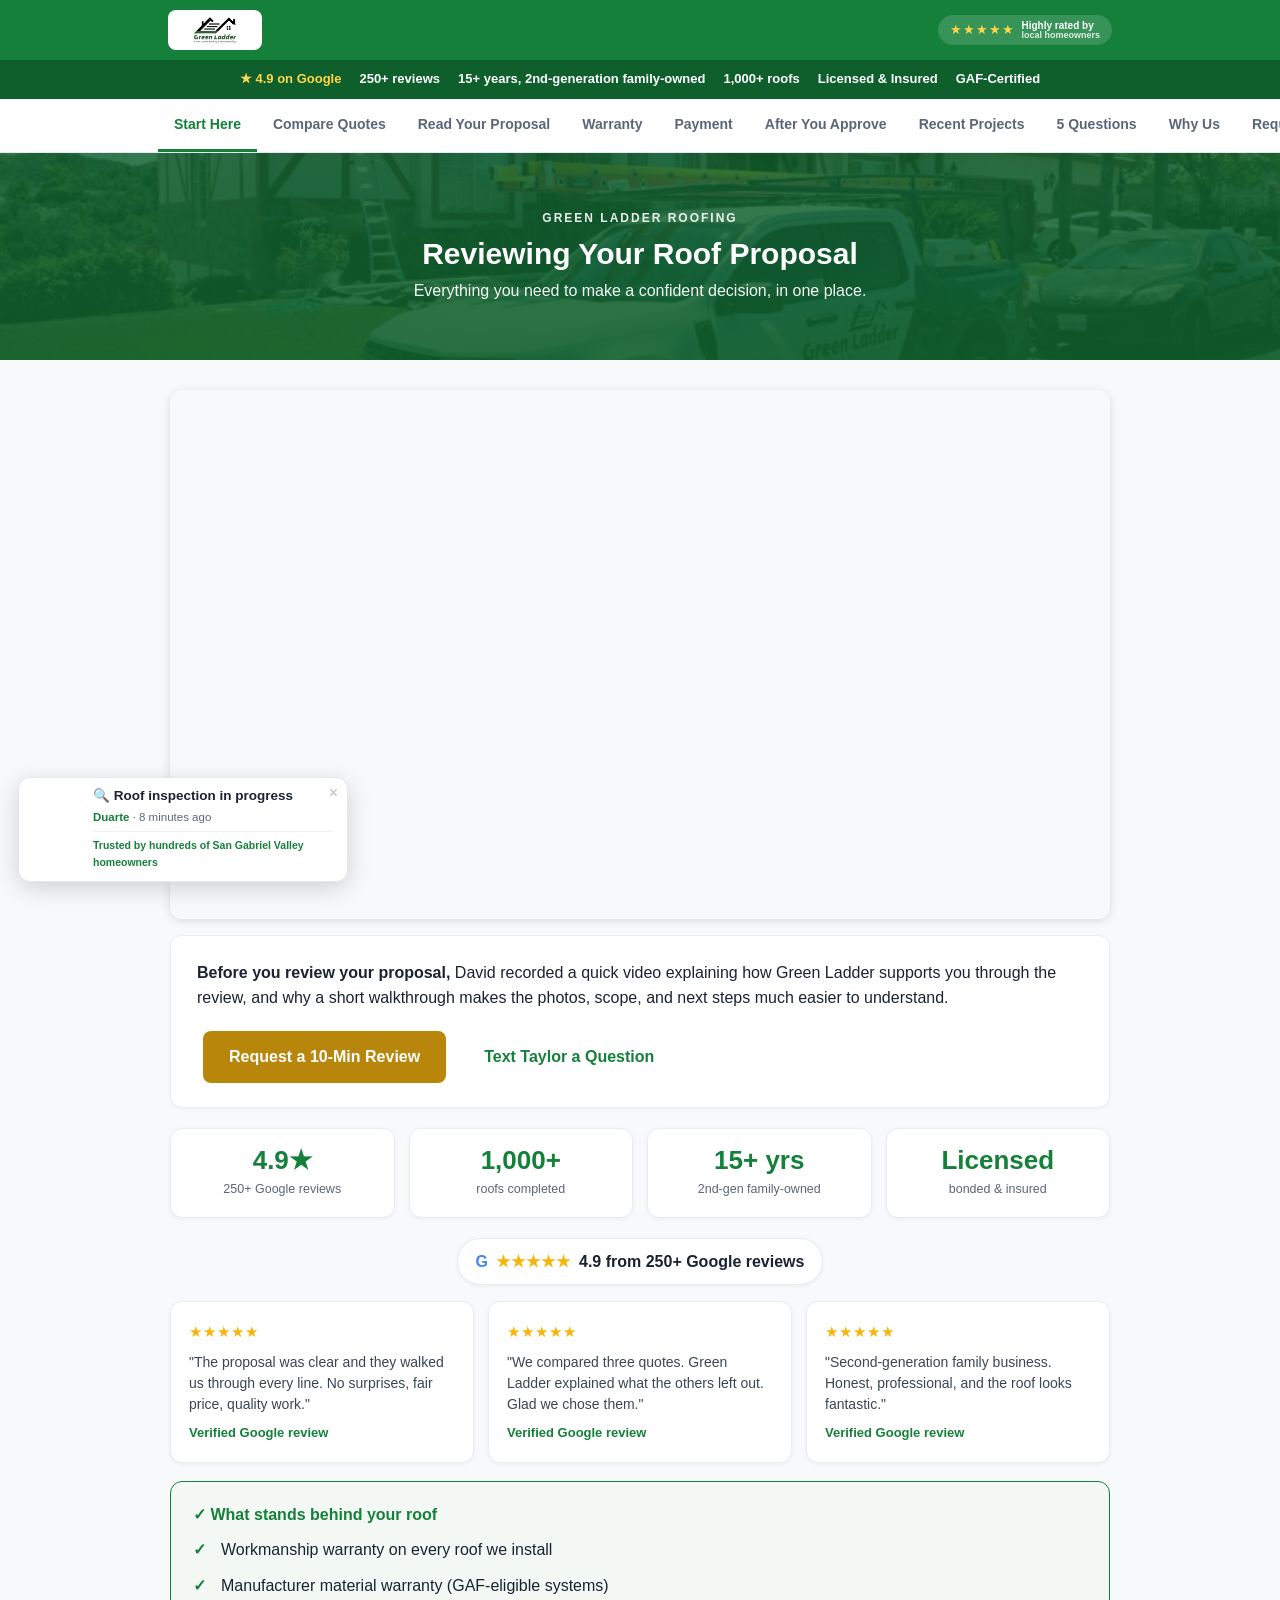
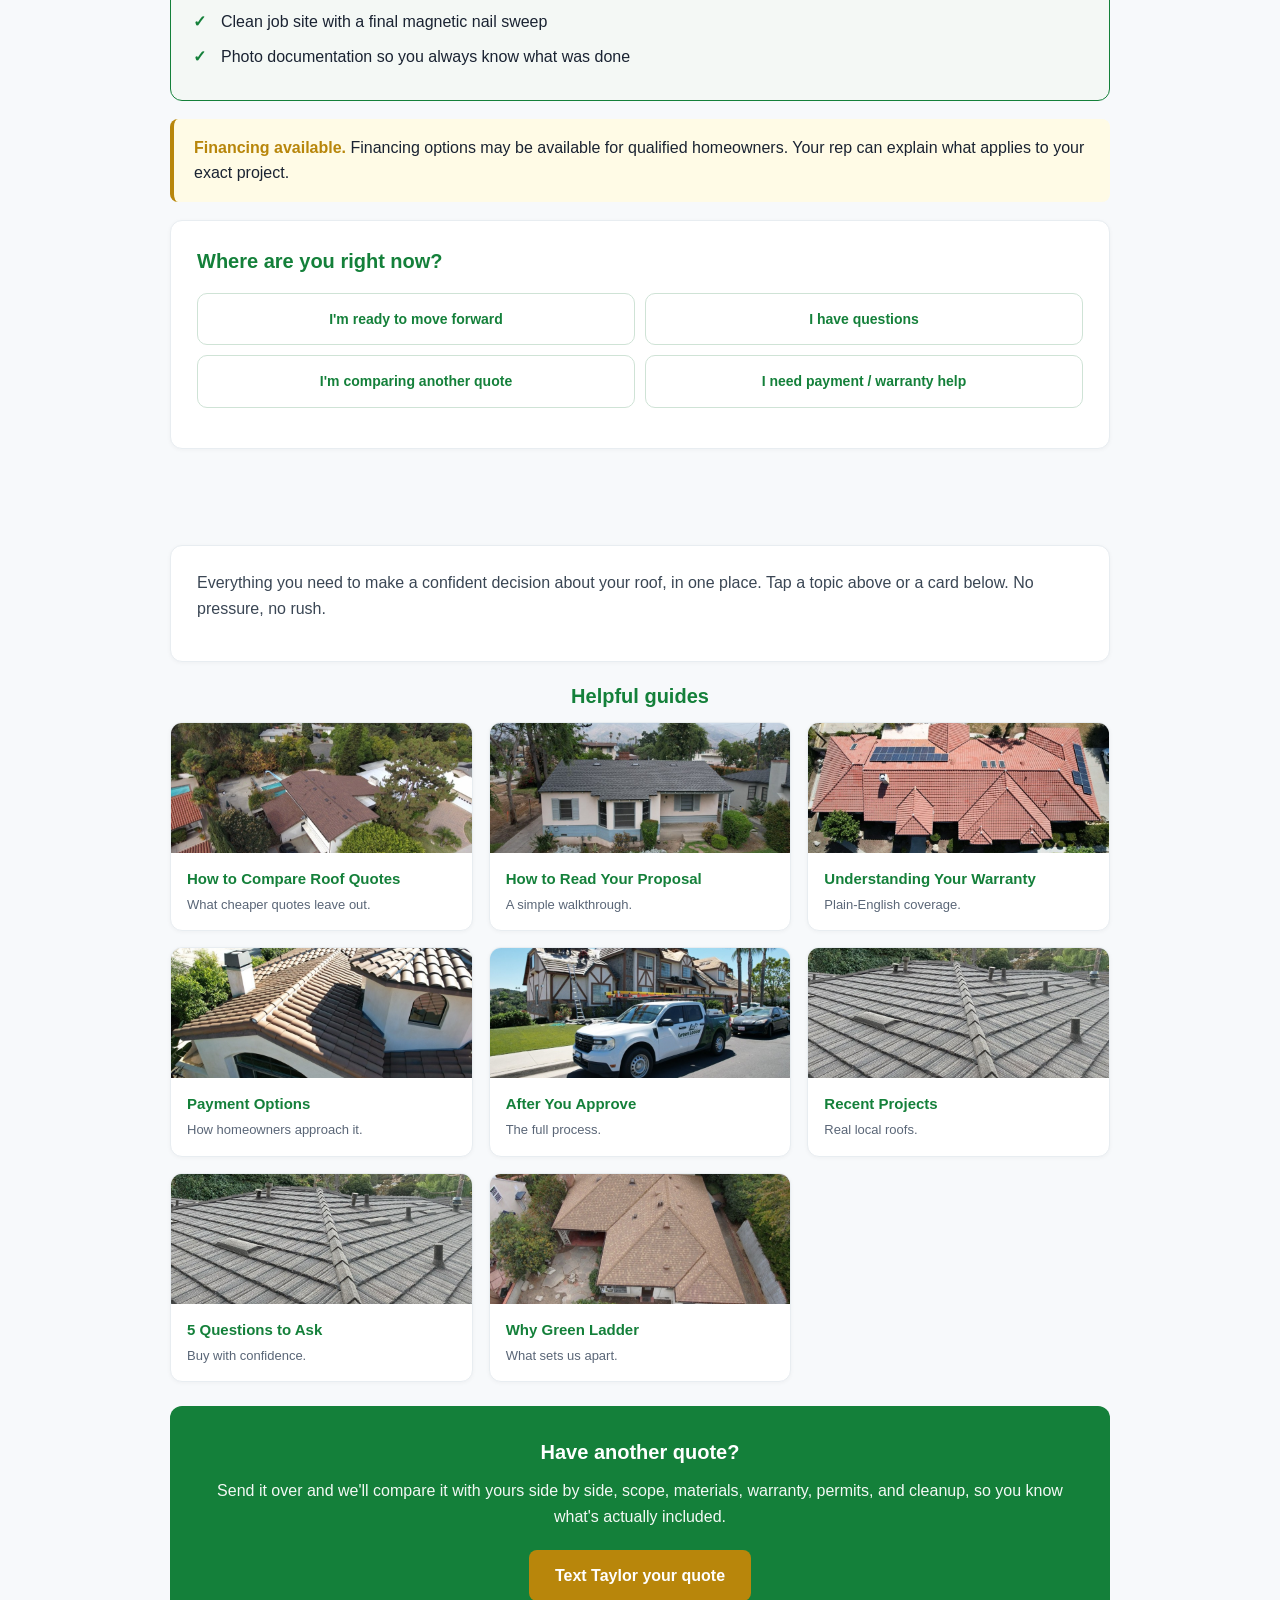
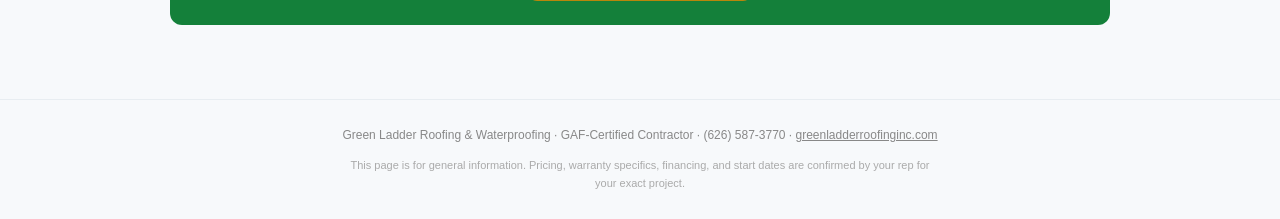
==== index.html @ fe1ad25f "Trust stack: trust bar, numbers, reviews, guarantee, financing" ====
<!DOCTYPE html><html lang="en"><head><meta charset="UTF-8"><meta name="viewport" content="width=device-width,initial-scale=1">
<title>Reviewing Your Roof Proposal | Green Ladder Roofing</title>
<meta name="description" content="Review your Green Ladder roof proposal, compare quotes, understand warranty and payment options, and set up a short proposal walkthrough.">
<meta property="og:title" content="Reviewing Your Roof Proposal | Green Ladder Roofing">
<meta property="og:description" content="Compare your roof proposal, understand your options, and set up a short walkthrough with Green Ladder.">
<meta property="og:type" content="website">
<meta property="og:image" content="https://proposal.greenladderroofinginc.com/assets/img/truck.jpg">
<meta property="og:url" content="https://proposal.greenladderroofinginc.com/">
<meta name="twitter:image" content="https://proposal.greenladderroofinginc.com/assets/img/truck.jpg">
<link rel="canonical" href="https://proposal.greenladderroofinginc.com/">
<meta name="twitter:card" content="summary_large_image">
<link rel="stylesheet" href="assets/style.css">
<style>
.tabbar{background:#fff;border-bottom:1px solid #e2e8ec;position:sticky;top:0;z-index:20;overflow-x:auto;white-space:nowrap;-webkit-overflow-scrolling:touch}
.tabbar-in{max-width:980px;margin:0 auto;padding:0 8px;display:flex}
.tabbtn{background:none;border:none;font:inherit;font-size:14px;font-weight:600;color:#5a6677;padding:14px 16px;cursor:pointer;border-bottom:3px solid transparent;white-space:nowrap}
.tabbtn:hover{color:#14803a}
.tabbtn.active{color:#14803a;border-bottom-color:#14803a;font-weight:800}
.tabsec{display:none}
.tabsec.active{display:block}
.vidwrap{position:relative;padding-bottom:56.25%;height:0;border-radius:12px;overflow:hidden;margin:0 0 16px;box-shadow:0 2px 10px rgba(0,0,0,.12)}
.vidwrap iframe{position:absolute;top:0;left:0;width:100%;height:100%;border:0}
.topnav{background:#14803a}
.topnav-in{max-width:980px;margin:0 auto;padding:10px 18px;display:flex;align-items:center;justify-content:space-between}
.topnav-in img{height:40px;background:#fff;border-radius:8px;padding:3px 8px}
.topbadge{display:flex;align-items:center;gap:6px;background:rgba(255,255,255,.15);border-radius:30px;padding:5px 12px}
.topbadge .s{color:#ffd54a;font-size:13px;letter-spacing:1px}
.topbadge .t{font-size:10px;color:#fff;font-weight:700;line-height:1.1}
.topbadge .t span{display:block;opacity:.85;font-weight:600;font-size:9px}
</style></head><body>
<div class="topnav"><div class="topnav-in">
<img src="assets/img/official-logo-pill.png" alt="Green Ladder Roofing">
<div class="topbadge"><span class="s">&#9733;&#9733;&#9733;&#9733;&#9733;</span><span class="t">Highly rated by<span>local homeowners</span></span></div>
</div></div>
<div class="trustbar"><div class="trustbar-in"><span class="gold">&#9733; 4.9 on Google</span><span>250+ reviews</span><span>15+ years, 2nd-generation family-owned</span><span>1,000+ roofs</span><span>Licensed &amp; Insured</span><span>GAF-Certified</span></div></div>
<div class="tabbar"><div class="tabbar-in" role="tablist" aria-label="Proposal review guides"><button role="tab" aria-selected="true" aria-controls="hub" class="tabbtn active" data-tab="hub" onclick="showTab('hub')">Start Here</button><button role="tab" aria-selected="false" aria-controls="quote-comparison" class="tabbtn" data-tab="quote-comparison" onclick="showTab('quote-comparison')">Compare Quotes</button><button role="tab" aria-selected="false" aria-controls="how-to-read-proposal" class="tabbtn" data-tab="how-to-read-proposal" onclick="showTab('how-to-read-proposal')">Read Your Proposal</button><button role="tab" aria-selected="false" aria-controls="warranty" class="tabbtn" data-tab="warranty" onclick="showTab('warranty')">Warranty</button><button role="tab" aria-selected="false" aria-controls="payment" class="tabbtn" data-tab="payment" onclick="showTab('payment')">Payment</button><button role="tab" aria-selected="false" aria-controls="what-happens-next" class="tabbtn" data-tab="what-happens-next" onclick="showTab('what-happens-next')">After You Approve</button><button role="tab" aria-selected="false" aria-controls="gallery" class="tabbtn" data-tab="gallery" onclick="showTab('gallery')">Recent Projects</button><button role="tab" aria-selected="false" aria-controls="5-questions" class="tabbtn" data-tab="5-questions" onclick="showTab('5-questions')">5 Questions</button><button role="tab" aria-selected="false" aria-controls="why-green-ladder" class="tabbtn" data-tab="why-green-ladder" onclick="showTab('why-green-ladder')">Why Us</button><button role="tab" aria-selected="false" aria-controls="book" class="tabbtn" data-tab="book" onclick="showTab('book')">Request a Walkthrough</button></div></div>
<section class="tabsec active" id="hub" role="tabpanel">
<div class="hero photo" style="background-image:url(assets/img/truck.jpg)"><div class="kicker">Green Ladder Roofing</div><h1>Reviewing Your Roof Proposal</h1><p>Everything you need to make a confident decision, in one place.</p></div>
<div class="wrap"><div class="vidwrap"><iframe src="https://www.youtube.com/embed/cPjGmhjNq-s" title="How to Review Your Green Ladder Roof Proposal" allowfullscreen loading="lazy"></iframe></div>
<div class="card" style="margin-top:0"><b>Before you review your proposal,</b> David recorded a quick video explaining how Green Ladder supports you through the review, and why a short walkthrough makes the photos, scope, and next steps much easier to understand.
<div class="btn-row" style="margin-top:12px"><a class="btn solid" href="sms:+16265873770">Request a 10-Min Review</a><a class="btn" href="sms:+16265873770">Text Taylor a Question</a></div></div>
<div class="numbers">
<div class="n"><b>4.9&#9733;</b><span>250+ Google reviews</span></div>
<div class="n"><b>1,000+</b><span>roofs completed</span></div>
<div class="n"><b>15+ yrs</b><span>2nd-gen family-owned</span></div>
<div class="n"><b>Licensed</b><span>bonded &amp; insured</span></div>
</div>
<div style="text-align:center;margin:14px 0"><a class="gbadge" href="https://www.greenladderroofinginc.com/reviews/" target="_blank"><span class="g">G</span><span class="stars">&#9733;&#9733;&#9733;&#9733;&#9733;</span> 4.9 from 250+ Google reviews</a></div>
<div class="reviews-row">
<div class="rev"><div class="stars">&#9733;&#9733;&#9733;&#9733;&#9733;</div><p>"The proposal was clear and they walked us through every line. No surprises, fair price, quality work."</p><div class="who">Verified Google review</div></div>
<div class="rev"><div class="stars">&#9733;&#9733;&#9733;&#9733;&#9733;</div><p>"We compared three quotes. Green Ladder explained what the others left out. Glad we chose them."</p><div class="who">Verified Google review</div></div>
<div class="rev"><div class="stars">&#9733;&#9733;&#9733;&#9733;&#9733;</div><p>"Second-generation family business. Honest, professional, and the roof looks fantastic."</p><div class="who">Verified Google review</div></div>
</div>
<div class="guarantee"><h3>&#10003; What stands behind your roof</h3><ul><li>Workmanship warranty on every roof we install</li><li>Manufacturer material warranty (GAF-eligible systems)</li><li>Clean job site with a final magnetic nail sweep</li><li>Photo documentation so you always know what was done</li></ul></div>
<div class="fin"><b>Financing available.</b> Financing options may be available for qualified homeowners. Your rep can explain what applies to your exact project.</div>
<div class="card"><h2 style="margin-top:0">Where are you right now?</h2><div class="routing">
<a href="sms:+16265873770?&body=I'm%20ready%20to%20move%20forward%20with%20my%20roof">I'm ready to move forward</a>
<a href="sms:+16265873770?&body=I%20have%20questions%20about%20my%20proposal">I have questions</a>
<a href="#quote-comparison" onclick="showTab('quote-comparison');return false">I'm comparing another quote</a>
<a href="#payment" onclick="showTab('payment');return false">I need payment / warranty help</a>
</div></div></div>
<div class="wrap"><div class="card" style="text-align:center"><div class="intro" style="text-align:left">Everything you need to make a confident decision about your roof, in one place. Tap a topic above or a card below. No pressure, no rush.</div></div>
<h2 style="text-align:center">Helpful guides</h2>
<div class="grid"><a class="tile" href="#quote-comparison" onclick="showTab('quote-comparison');return false"><img src="assets/img/shingle.jpg" alt="How to Compare Roof Quotes" loading="lazy" decoding="async"><div class="body"><b>How to Compare Roof Quotes</b><span>What cheaper quotes leave out.</span></div></a><a class="tile" href="#how-to-read-proposal" onclick="showTab('how-to-read-proposal');return false"><img src="assets/img/front.jpg" alt="How to Read Your Proposal" loading="lazy" decoding="async"><div class="body"><b>How to Read Your Proposal</b><span>A simple walkthrough.</span></div></a><a class="tile" href="#warranty" onclick="showTab('warranty');return false"><img src="assets/img/tile-solar.jpg" alt="Understanding Your Warranty" loading="lazy" decoding="async"><div class="body"><b>Understanding Your Warranty</b><span>Plain-English coverage.</span></div></a><a class="tile" href="#payment" onclick="showTab('payment');return false"><img src="assets/img/spanish.jpg" alt="Payment Options" loading="lazy" decoding="async"><div class="body"><b>Payment Options</b><span>How homeowners approach it.</span></div></a><a class="tile" href="#what-happens-next" onclick="showTab('what-happens-next');return false"><img src="assets/img/truck.jpg" alt="After You Approve" loading="lazy" decoding="async"><div class="body"><b>After You Approve</b><span>The full process.</span></div></a><a class="tile" href="#gallery" onclick="showTab('gallery');return false"><img src="assets/img/gallery/p12.jpg" alt="Recent Projects" loading="lazy" decoding="async"><div class="body"><b>Recent Projects</b><span>Real local roofs.</span></div></a><a class="tile" href="#5-questions" onclick="showTab('5-questions');return false"><img src="assets/img/metal.jpg" alt="5 Questions to Ask" loading="lazy" decoding="async"><div class="body"><b>5 Questions to Ask</b><span>Buy with confidence.</span></div></a><a class="tile" href="#why-green-ladder" onclick="showTab('why-green-ladder');return false"><img src="assets/img/gaf-shingle.jpg" alt="Why Green Ladder" loading="lazy" decoding="async"><div class="body"><b>Why Green Ladder</b><span>What sets us apart.</span></div></a></div>
<div class="cta"><h2>Have another quote?</h2><p>Send it over and we'll compare it with yours side by side, scope, materials, warranty, permits, and cleanup, so you know what's actually included.</p>
<div class="btn-row"><a class="btn solid" href="sms:+16265873770">Text Taylor your quote</a></div></div></div></section><section class="tabsec" id="quote-comparison" role="tabpanel">
<div class="hero photo" style="background-image:url(assets/img/shingle.jpg)"><div class="kicker">The Money Question</div><h1>How to Compare Roof Quotes</h1><p>The bottom number rarely tells the whole story. The details do.</p></div>
<div class="wrap">
<div class="card"><div class="intro">Two roof quotes can look almost identical on the bottom line and be completely different once you look at what's actually included. The goal here isn't to rush you, it's to make sure you're comparing apples to apples before you choose anyone. Run both quotes through this list.</div>
<h2>Check each one on BOTH quotes</h2>
<table class="tbl">
<tr><th>What to compare</th><th>Why it matters</th></tr>
<tr><td><span class="chk"></span><b>Same roof area / squares</b></td><td>One quote may measure less roof than the other.</td></tr>
<tr><td><span class="chk"></span><b>Tear-off vs. layover</b></td><td>Going over an old roof is cheaper now, costlier later.</td></tr>
<tr><td><span class="chk"></span><b>Underlayment type</b></td><td>The waterproof layer under your shingles. Quality varies a lot.</td></tr>
<tr><td><span class="chk"></span><b>Flashing (new vs. reused)</b></td><td>Old reused flashing is a common leak point.</td></tr>
<tr><td><span class="chk"></span><b>Ventilation</b></td><td>Poor ventilation shortens roof life and can void warranties.</td></tr>
<tr><td><span class="chk"></span><b>Decking / plywood assumptions</b></td><td>Is bad wood replacement included, or a surprise add-on later?</td></tr>
<tr><td><span class="chk"></span><b>Permit handling</b></td><td>Is the permit pulled and included, or left to you?</td></tr>
<tr><td><span class="chk"></span><b>Cleanup &amp; magnetic nail sweep</b></td><td>Protects your yard, pets, and tires.</td></tr>
<tr><td><span class="chk"></span><b>Photo documentation</b></td><td>Do you get photos of the work, or just take their word for it?</td></tr>
<tr><td><span class="chk"></span><b>Warranty path</b></td><td>Workmanship AND manufacturer material warranty, in writing.</td></tr>
<tr><td><span class="chk"></span><b>Change-order terms</b></td><td>What happens, and what it costs, if they find more once they start.</td></tr>
<tr><td><span class="chk"></span><b>License &amp; insurance</b></td><td>Licensed, bonded, insured, and verifiable.</td></tr>
</table>
<div class="box"><b>The cheapest quote often wins by leaving things out.</b> If one number is much lower, this list usually shows you why, and it's rarely good news once the roof is off.</div>
<div class="box"><b>What cheaper quotes often leave out:</b> full tear-off (vs. roofing over old layers), new underlayment, new flashing, proper attic ventilation, permits, dump fees, and what happens if they find bad decking once they start. The bottom number rarely tells the whole story. The details do.</div></div>
<img class="photo-strip" src="assets/img/shingle.jpg" alt="Green Ladder roofing project" loading="lazy" decoding="async">
<div class="cta"><h2>Want a second set of eyes?</h2>
<p>If you have another roof quote, send it over. We'll compare roof area, scope, materials, warranty path, permits, and cleanup side by side, so you know what's actually included.</p>
<div class="btn-row"><a class="btn solid" href="sms:+16265873770">Text Taylor your quote</a><a class="btn" href="#book" onclick="showTab('book');return false">Request a Walkthrough</a></div></div>
<div style="text-align:center"><a class="dl" href="pdf/GLR-quote-comparison.pdf" download>Download a copy (PDF)</a></div>
</div></section><section class="tabsec" id="how-to-read-proposal" role="tabpanel">
<div class="hero photo" style="background-image:url(assets/img/front.jpg)"><div class="kicker">Make It Simple</div><h1>How to Read Your Roof Proposal</h1><p>A quick guide so nothing feels confusing.</p></div>
<div class="wrap">
<div class="card"><div class="intro">A roof proposal can feel like a lot at first. Here's the order we'd suggest looking at it, so it's clear instead of overwhelming. The goal is a confident decision, not a rushed one.</div>
<h2>1. Start with the photos</h2>
<p>Your proposal includes photos of your actual roof. Look here first, this is what we found and why we're recommending what we are. You're seeing your roof the way we see it.</p>
<h2>2. Review the scope</h2>
<p>The scope is the list of exactly what we'll do: tear-off, underlayment, flashing, ventilation, cleanup, and more. This is where roof quotes really differ.</p>
<h2>3. Compare your options</h2>
<p>You may have a few options (often Silver, Gold, Platinum). They typically differ by material, warranty length, and system. Higher tiers usually mean a longer-lasting system and stronger warranty path.</p>
<h2>4. Understand what's included</h2>
<p>Permits, disposal, cleanup, and documentation should be spelled out. If something isn't listed, ask, on any roofer's proposal.</p>
<h2>5. Questions worth asking any roofer</h2>
<ul class="q">
<li>Are you licensed, bonded, and insured?</li>
<li>Is the permit included?</li>
<li>What's the workmanship warranty, and the material warranty?</li>
<li>Will I get photos of the finished work?</li>
<li>What happens if you find bad wood once you start?</li>
</ul></div>
<img class="photo-strip" src="assets/img/front.jpg" alt="Green Ladder roofing project" loading="lazy" decoding="async">
<div class="cta"><h2>Ready when you are</h2>
<p>The goal isn't to rush you. It's to make sure you have the right information before choosing a roofer.</p>
<div class="btn-row"><a class="btn solid" href="sms:+16265873770">Text Taylor</a><a class="btn" href="#book" onclick="showTab('book');return false">Request a Walkthrough</a></div></div>
<div style="text-align:center"><a class="dl" href="pdf/GLR-how-to-read-proposal.pdf" download>Download a copy (PDF)</a></div>
</div></section><section class="tabsec" id="warranty" role="tabpanel">
<div class="hero photo" style="background-image:url(assets/img/tile-solar.jpg)"><div class="kicker">Peace of Mind</div><h1>Understanding Your Roof Warranty</h1><p>Workmanship and material coverage, in plain English.</p></div>
<div class="wrap">
<div class="card"><div class="intro">Roof warranties confuse almost everyone, and that's where some contractors get away with weak coverage. Here's what actually matters, in plain English.</div>
<h2>The two warranties on every roof</h2>
<table class="tbl">
<tr><th>Type</th><th>What it covers</th></tr>
<tr><td><b>Workmanship warranty</b></td><td>The installation, the labor, how the roof was put on. This comes from the roofer.</td></tr>
<tr><td><b>Manufacturer material warranty</b></td><td>The shingles/material themselves. This comes from the manufacturer (like GAF).</td></tr>
</table>
<h2>Why the installed system matters</h2>
<p>The strongest manufacturer warranties are only available when the full system is installed correctly by a certified contractor. A cheap install can actually void the material warranty, so the lowest bid can cost you coverage.</p>
<h2>Why ventilation and flashing matter long-term</h2>
<p>Poor ventilation traps heat and moisture and shortens roof life. Reused or sloppy flashing is one of the most common leak points. Both affect whether your roof, and your warranty, actually last.</p>
<div class="box"><b>Your exact warranty depends on the roof system you choose.</b> That's why it's worth walking through carefully rather than guessing, your Green Ladder rep can explain exactly what applies to your proposal.</div>
<h2>Questions to ask any roofer</h2>
<ul class="q">
<li>Is the workmanship warranty in writing, and for how long?</li>
<li>What manufacturer warranty does this system qualify for?</li>
<li>Are you certified to offer that manufacturer warranty?</li>
<li>Does anything I'm choosing affect the coverage?</li>
</ul></div>
<img class="photo-strip" src="assets/img/tile-solar.jpg" alt="Green Ladder roofing project" loading="lazy" decoding="async">
<div class="cta"><h2>Ready when you are</h2>
<p>The goal isn't to rush you. It's to make sure you have the right information before choosing a roofer.</p>
<div class="btn-row"><a class="btn solid" href="sms:+16265873770">Text Taylor</a><a class="btn" href="#book" onclick="showTab('book');return false">Request a Walkthrough</a></div></div>
<div style="text-align:center"><a class="dl" href="pdf/GLR-warranty-basics.pdf" download>Download a copy (PDF)</a></div>
</div></section><section class="tabsec" id="payment" role="tabpanel">
<div class="hero photo" style="background-image:url(assets/img/spanish.jpg)"><div class="kicker">The Investment</div><h1>Roof Payment Options</h1><p>A simple overview. Your rep confirms what applies.</p></div>
<div class="wrap">
<div class="card"><div class="intro">A new roof is a real investment, and there's usually more than one way to handle it. Here's a general overview of how homeowners commonly pay. Your Green Ladder rep can explain what applies to your specific project.</div>
<h2>Common options</h2>
<ul>
<li><b>Cash or check</b> &mdash; the simplest route for many homeowners.</li>
<li><b>Card or bank transfer</b> &mdash; convenient for those who prefer it.</li>
<li><b>Financing</b> &mdash; financing options may be available, subject to approval. This lets some homeowners spread the investment over time.</li>
</ul>
<div class="box"><b>One tip:</b> when comparing roofers, look at the total project value, not just a monthly number. A lower monthly payment can hide a longer term or a weaker roof system.</div>
<h2>About the details</h2>
<p>Specific terms, monthly amounts, and approvals are handled personally by your Green Ladder rep, that way you get accurate answers for your exact situation rather than a guess.</p></div>
<img class="photo-strip" src="assets/img/spanish.jpg" alt="Green Ladder roofing project" loading="lazy" decoding="async">
<div class="cta"><h2>Ready when you are</h2>
<p>The goal isn't to rush you. It's to make sure you have the right information before choosing a roofer.</p>
<div class="btn-row"><a class="btn solid" href="sms:+16265873770">Text Taylor</a><a class="btn" href="#book" onclick="showTab('book');return false">Request a Walkthrough</a></div></div>
<div style="text-align:center"><a class="dl" href="pdf/GLR-payment-options.pdf" download>Download a copy (PDF)</a></div>
</div></section><section class="tabsec" id="what-happens-next" role="tabpanel">
<div class="hero photo" style="background-image:url(assets/img/truck.jpg)"><div class="kicker">After You Approve</div><h1>What Happens After You Approve</h1><p>From final review to the warranty packet.</p></div>
<div class="wrap"><div class="vidwrap"><iframe src="https://www.youtube.com/embed/Fa7MLaRzMZQ" title="What Happens After Your Roof Inspection" allowfullscreen loading="lazy"></iframe></div><div class="card" style="margin-top:0"><b>Your inspection is complete, here's what happens next.</b> After your inspection, our team reviews the photos and field notes so the next step is clear. We can walk through the roof photos, scope, options, and your questions together.</div></div>
<div class="wrap">
<div class="card"><div class="intro">Sometimes the proposal is only half the question. Homeowners also want to know what the project actually looks like once they say yes. Here's exactly how it goes with Green Ladder.</div>
<h2>Step by step</h2>
<table class="tbl">
<tr><td><b>1. Final scope review</b></td><td>We confirm the plan with you before anything is ordered.</td></tr>
<tr><td><b>2. Agreement &amp; signature</b></td><td>Clear paperwork before work begins.</td></tr>
<tr><td><b>3. Material ordering</b></td><td>We order your selected roof system.</td></tr>
<tr><td><b>4. Permits</b></td><td>We handle permitting where required.</td></tr>
<tr><td><b>5. Scheduling</b></td><td>We coordinate scheduling with you and check the weather window.</td></tr>
<tr><td><b>6. Property protection</b></td><td>We protect landscaping, AC units, and surfaces before we start.</td></tr>
<tr><td><b>7. Tear-off &amp; install</b></td><td>Our crew removes the old roof and installs the new system.</td></tr>
<tr><td><b>8. Cleanup &amp; magnetic sweep</b></td><td>We leave the property cleaner than we found it.</td></tr>
<tr><td><b>9. Final photo documentation</b></td><td>You get photos of the completed work.</td></tr>
<tr><td><b>10. Warranty packet &amp; closeout</b></td><td>Your warranty paperwork, all in one place.</td></tr>
</table>
<div class="box">A clean, documented process is the whole point. You always know what's happening on your roof, and you're never guessing.</div></div>
<img class="photo-strip" src="assets/img/truck.jpg" alt="Green Ladder roofing project" loading="lazy" decoding="async">
<div class="cta"><h2>Ready when you are</h2>
<p>The goal isn't to rush you. It's to make sure you have the right information before choosing a roofer.</p>
<div class="btn-row"><a class="btn solid" href="sms:+16265873770">Text Taylor</a><a class="btn" href="#book" onclick="showTab('book');return false">Request a Walkthrough</a></div></div>
<div style="text-align:center"><a class="dl" href="pdf/GLR-what-happens-next.pdf" download>Download a copy (PDF)</a></div>
</div></section><section class="tabsec" id="gallery" role="tabpanel">
<div class="hero photo" style="background-image:url(assets/img/gallery/p04.jpg)"><div class="kicker">Real Local Work</div><h1>Recent Roofing Projects</h1><p>Shingle, tile, metal, and flat-roof systems.</p></div>
<div class="wrap">
<div class="gallery-grid"><figure><img src="assets/img/gallery/p04.jpg" alt="On the Job in La Ca&ntilde;ada" loading="lazy" decoding="async"><figcaption><b>On the Job in La Ca&ntilde;ada</b><span>Concrete tile roof, hillside home</span></figcaption></figure><figure><img src="assets/img/gallery/p12.jpg" alt="Metal Shingle Roof" loading="lazy" decoding="async"><figcaption><b>Metal Shingle Roof</b><span>High fire zone, La Ca&ntilde;ada</span></figcaption></figure><figure><img src="assets/img/gallery/p07.jpg" alt="Clay Tile Roof with Solar" loading="lazy" decoding="async"><figcaption><b>Clay Tile Roof with Solar</b><span>Full tile system, aerial view</span></figcaption></figure><figure><img src="assets/img/gallery/p05.jpg" alt="Spanish Barrel Tile" loading="lazy" decoding="async"><figcaption><b>Spanish Barrel Tile</b><span>Ridge and hip detail</span></figcaption></figure><figure><img src="assets/img/gallery/p02.jpg" alt="Architectural Shingle" loading="lazy" decoding="async"><figcaption><b>Architectural Shingle</b><span>Front elevation, residential</span></figcaption></figure><figure><img src="assets/img/gallery/p08.jpg" alt="Asphalt Shingle Roof" loading="lazy" decoding="async"><figcaption><b>Asphalt Shingle Roof</b><span>Full roof replacement, aerial</span></figcaption></figure><figure><img src="assets/img/gallery/p13.jpg" alt="Clay Tile + Solar" loading="lazy" decoding="async"><figcaption><b>Clay Tile + Solar</b><span>Terracotta tile with solar</span></figcaption></figure><figure><img src="assets/img/gallery/p10.jpg" alt="Architectural Shingle" loading="lazy" decoding="async"><figcaption><b>Architectural Shingle</b><span>Full roof replacement, aerial</span></figcaption></figure><figure><img src="assets/img/gallery/p09.jpg" alt="GAF Shingle Roof" loading="lazy" decoding="async"><figcaption><b>GAF Shingle Roof</b><span>Full roof replacement, aerial</span></figcaption></figure><figure><img src="assets/img/gallery/p06.jpg" alt="TPO Cool Roof" loading="lazy" decoding="async"><figcaption><b>TPO Cool Roof</b><span>Emergency flat-roof, Sun Valley</span></figcaption></figure><figure><img src="assets/img/gallery/p11.jpg" alt="Asphalt Shingle Roof" loading="lazy" decoding="async"><figcaption><b>Asphalt Shingle Roof</b><span>Full residential roof, aerial</span></figcaption></figure></div>
<div class="cta"><h2>Want to see how this compares to your roof?</h2>
<p>We'll document yours the same way, with a free photo inspection and a report you keep.</p>
<div class="btn-row"><a class="btn solid" href="sms:+16265873770">Text Taylor</a><a class="btn" href="#book">Request a Walkthrough</a></div></div>
</div></section><section class="tabsec" id="5-questions" role="tabpanel">
<div class="hero photo" style="background-image:url(assets/img/metal.jpg)"><div class="kicker">Buy With Confidence</div><h1>5 Questions to Ask Any Roofer</h1><p>Bring these to any roofer, including us.</p></div>
<div class="wrap">
<div class="card"><div class="intro">A roof is one of the biggest investments you'll make in your home, and not every company is upfront about the things that matter most. Here are five questions worth asking any roofer before you commit, whether you go with us or not.</div>
<h2>1. Are you licensed, bonded, and insured, and can you prove it?</h2>
<p>Ask for the license number and a certificate of insurance. A real company hands these over without hesitation. If they dodge, that tells you something.</p>
<h2>2. What's in the scope, line by line?</h2>
<p>Underlayment, flashing, ventilation, tear-off, decking, permits, and cleanup should all be spelled out. Vague scopes are where change-orders and surprise costs hide.</p>
<h2>3. What warranty do I actually get, and in writing?</h2>
<p>There are two: the workmanship warranty (from the roofer) and the manufacturer material warranty (from the maker). Get both in writing, and ask if your install qualifies for the manufacturer's best coverage.</p>
<h2>4. Will I get photos of the work?</h2>
<p>Photo documentation means you can see what was done, not just take someone's word for it. It's also proof for insurance or a future sale. Ask if it's included.</p>
<h2>5. What happens if you find more once you start?</h2>
<p>Bad decking or hidden damage is common once the old roof comes off. Ask exactly how that's handled and what it costs, before it becomes a surprise.</p>
<div class="box"><b>Why we put this together:</b> a confident, well-informed homeowner makes a better decision, and usually a calmer one. We'd rather you choose us because you understand the work, not because someone rushed you.</div></div>
<img class="photo-strip" src="assets/img/metal.jpg" alt="Green Ladder roofing project" loading="lazy" decoding="async">
<div class="cta"><h2>Ready when you are</h2>
<p>The goal isn't to rush you. It's to make sure you have the right information before choosing a roofer.</p>
<div class="btn-row"><a class="btn solid" href="sms:+16265873770">Text Taylor</a><a class="btn" href="#book" onclick="showTab('book');return false">Request a Walkthrough</a></div></div>
<div style="text-align:center"><a class="dl" href="pdf/GLR-5-questions.pdf" download>Download a copy (PDF)</a></div>
</div></section><section class="tabsec" id="why-green-ladder" role="tabpanel">
<div class="hero photo" style="background-image:url(assets/img/gaf-shingle.jpg)"><div class="kicker">Why Us</div><h1>Why Homeowners Choose Green Ladder</h1><p>What sets us apart on a roof you'll live under for decades.</p></div>
<div class="wrap">
<div class="card"><div class="intro">Choosing a roofer is really about one thing: can you trust them with one of the most important parts of your home? Here's what makes Green Ladder different.</div>
<h2>GAF Master Elite Contractor</h2>
<p>We're certified GAF Master Elite, a status held by only the top 2% of roofing contractors nationwide. It's not something you can buy. It requires proven experience, proper licensing and insurance, and a track record of quality. It also may allow eligible roof systems to qualify for enhanced manufacturer warranty options.</p>
<h2>Photo-documented work</h2>
<p>We photo-document our work so you can see what was done. No guessing, no taking our word for it. The report is yours to keep.</p>
<h2>Licensed, bonded, and insured</h2>
<p>Fully licensed in California, bonded, and insured. We'll show you the paperwork before you ever sign.</p>
<h2>Local and accountable</h2>
<p>We work throughout Pasadena, Altadena, Arcadia, San Marino, and the surrounding San Gabriel Valley. We're not a fly-by-night crew, we're the company you'll see around town and can hold accountable.</p>
<h2>A clean, clear process</h2>
<p>From the first inspection to the final cleanup and warranty packet, we keep you updated through the process. We explain the scope and known assumptions before work begins.</p></div>
<img class="photo-strip" src="assets/img/gaf-shingle.jpg" alt="Green Ladder roofing project" loading="lazy" decoding="async">
<div class="cta"><h2>Ready when you are</h2>
<p>The goal isn't to rush you. It's to make sure you have the right information before choosing a roofer.</p>
<div class="btn-row"><a class="btn solid" href="sms:+16265873770">Text Taylor</a><a class="btn" href="#book" onclick="showTab('book');return false">Request a Walkthrough</a></div></div>
<div style="text-align:center"><a class="dl" href="pdf/GLR-why-green-ladder.pdf" download>Download a copy (PDF)</a></div>
</div></section><section class="tabsec" id="book" role="tabpanel">
<div class="hero photo" style="background-image:url(assets/img/front.jpg)"><div class="kicker">No Pressure</div><h1>Set Up a Proposal Walkthrough</h1><p>A short, 10-minute walkthrough with the photos open. Text or call and we'll find a time that works for you.</p></div>
<div class="wrap"><div class="card" style="text-align:center"><h2>Pick whatever's easiest</h2><p>We can go through your proposal, answer your questions, and compare your options together. No pressure to decide on the call.</p><div class="btn-row"><a class="btn solid" href="sms:+16265873770">Text Taylor (626) 587-3770</a><a class="btn" href="tel:+16265873770">Call Us</a></div></div>
<div class="card" style="text-align:center"><h3 style="margin-top:0">Prefer to talk it through?</h3><p>A quick call is often the easiest way to get clear answers about your specific roof. We'll work around your schedule, mornings, afternoons, or evenings.</p></div></div></section>
<div class="foot">Green Ladder Roofing &amp; Waterproofing &middot; GAF-Certified Contractor &middot; (626) 587-3770 &middot; <a href="https://greenladderroofinginc.com">greenladderroofinginc.com</a>
<div class="disclaim">This page is for general information. Pricing, warranty specifics, financing, and start dates are confirmed by your rep for your exact project.</div></div>
<script>
function showTab(id){
 document.querySelectorAll('.tabsec').forEach(s=>s.classList.toggle('active',s.id===id));
 document.querySelectorAll('.tabbtn').forEach(b=>{var on=b.dataset.tab===id;b.classList.toggle('active',on);b.setAttribute('aria-selected',on);});
 window.scrollTo(0,0);
 if(history.pushState)history.pushState(null,'','#'+id);
}
window.addEventListener('load',()=>{var h=location.hash.replace('#','');if(h&&document.getElementById(h))showTab(h);});
</script>
<div class="sticky-cta"><a class="stext" href="sms:+16265873770">Text Taylor</a><a class="scall" href="#book" onclick="showTab('book');return false">Request Review</a></div>
<script src="assets/social-proof.js"></script>
</body></html>
---- assets/style.css ----
*{box-sizing:border-box;margin:0;padding:0}
:root{--g:#14803a;--gd:#0f5f2c;--ink:#1a2332;--sub:#5a6677;--bg:#f7f9fb;--gold:#b8860b}
body{font-family:-apple-system,'Segoe UI',Helvetica,Arial,sans-serif;color:var(--ink);background:var(--bg);line-height:1.6}
a{color:var(--g)}
.nav{background:#fff;border-bottom:1px solid #e2e8ec;position:sticky;top:0;z-index:10}
.nav-in{max-width:880px;margin:0 auto;padding:12px 18px;display:flex;align-items:center;justify-content:space-between}
.nav-in img{height:38px}
.nav-badge{display:flex;align-items:center;gap:6px;background:#f4f8f5;border:1px solid #cfe3d6;border-radius:30px;padding:5px 12px}
.nav-badge .s{color:#f5b50a;font-size:13px;letter-spacing:1px}
.nav-badge .t{font-size:10px;color:var(--ink);font-weight:700;line-height:1.1}
.nav-badge .t span{display:block;color:var(--sub);font-weight:600;font-size:9px}
.hero{position:relative;color:#fff;padding:56px 22px;text-align:center;background:var(--g)}
.hero.photo{background-size:cover;background-position:center}
.hero.photo:before{content:"";position:absolute;inset:0;background:linear-gradient(rgba(15,95,44,.82),rgba(15,95,44,.9))}
.hero>*{position:relative;z-index:1}
.hero .kicker{font-size:12px;letter-spacing:2px;text-transform:uppercase;opacity:.9;font-weight:700}
.hero h1{font-size:30px;margin:8px 0 6px;line-height:1.2}
.hero p{font-size:16px;opacity:.95;max-width:600px;margin:0 auto}
.wrap{max-width:760px;margin:0 auto;padding:30px 20px}
.card{background:#fff;border:1px solid #e8edf1;border-radius:12px;padding:24px 26px;margin:18px 0;box-shadow:0 1px 4px rgba(0,0,0,.04)}
h2{color:var(--g);font-size:20px;margin-bottom:10px;margin-top:6px}
h3{color:var(--g);font-size:16px;margin:16px 0 4px}
p{margin:8px 0}
ul{list-style:none;margin:10px 0}
li{margin:10px 0;padding-left:28px;position:relative}
li:before{content:"\2713";position:absolute;left:0;top:0;color:var(--g);font-weight:800}
.photo-strip{width:100%;height:230px;object-fit:cover;border-radius:12px;margin:16px 0;display:block}
.box{border-left:4px solid var(--gold);background:#fffbe6;padding:14px 18px;border-radius:6px;margin:16px 0}
.cta{background:var(--g);color:#fff;border-radius:12px;padding:24px;margin:24px 0;text-align:center}
.cta h2{color:#fff}
.cta p{opacity:.95}
.btn{display:inline-block;background:#fff;color:var(--g);font-weight:700;text-decoration:none;padding:13px 26px;border-radius:8px;margin:8px 6px 0}
.btn.solid{background:var(--gold);color:#fff}
.btn-row{margin-top:12px}
.dl{display:inline-block;font-size:13px;color:var(--sub);text-decoration:none;margin-top:10px}
.dl:before{content:"\2193 ";font-weight:700}
.foot{text-align:center;color:#888;font-size:12px;padding:26px 20px;border-top:1px solid #e8edf1;margin-top:20px}
.foot a{color:#888}
.disclaim{font-size:11px;color:#aaa;max-width:600px;margin:12px auto 0}
/* hub grid */
.grid{display:grid;grid-template-columns:repeat(auto-fill,minmax(230px,1fr));gap:16px;margin-top:8px}
.tile{background:#fff;border:1px solid #e8edf1;border-radius:12px;overflow:hidden;text-decoration:none;color:var(--ink);box-shadow:0 1px 4px rgba(0,0,0,.04);transition:transform .12s,box-shadow .12s}
.tile:hover{transform:translateY(-2px);box-shadow:0 6px 16px rgba(0,0,0,.1)}
.tile img{width:100%;height:130px;object-fit:cover;display:block}
.tile .body{padding:14px 16px}
.tile .body b{color:var(--g);font-size:15px;display:block}
.tile .body span{font-size:13px;color:var(--sub)}
.gallery-grid{display:grid;grid-template-columns:repeat(auto-fill,minmax(220px,1fr));gap:14px}
.gallery-grid figure{background:#fff;border-radius:10px;overflow:hidden;box-shadow:0 1px 4px rgba(0,0,0,.06)}
.gallery-grid img{width:100%;height:170px;object-fit:cover;display:block}
.gallery-grid figcaption{padding:10px 12px}
.gallery-grid b{color:var(--g);font-size:14px;display:block}
.gallery-grid span{font-size:12px;color:var(--sub)}
@media(max-width:600px){.hero h1{font-size:24px}.wrap{padding:20px 14px}.card{padding:18px 16px}}

/* === mobile: convert tables to stacked cards (no horizontal overflow) === */
@media(max-width:560px){
 .tbl,.tbl tbody,.tbl tr,.tbl td,.tbl th{display:block;width:100%}
 .tbl{border:none}
 .tbl thead,.tbl tr:first-child:has(th){display:none}
 .tbl tr{background:#fff !important;border:1px solid #e2e8ec;border-radius:10px;margin:10px 0;padding:12px 14px;box-shadow:0 1px 3px rgba(0,0,0,.04)}
 .tbl td{border:none !important;padding:3px 0 !important}
 .tbl td:first-child{font-size:15px;color:var(--g)}
 .tbl td:first-child b{color:var(--g)}
 .tbl td:last-child{color:#5a6677;font-size:14px}
 .chk{margin-bottom:4px}
 .tabbar-in{padding-bottom:0}
 .tabbtn{font-size:13px;padding:13px 13px}
 .hero{padding:40px 18px}
 .hero h1{font-size:23px}
 .gallery-grid{grid-template-columns:1fr 1fr}
}
/* hide the header row of tables that use first row as <th> */
@media(max-width:560px){
 .tbl tr:first-child th{display:none}
 .tbl tr:has(th){display:none}
}

/* word-wrap safety everywhere */
.tbl td,.card p,.card li,.cap,.tile .body{overflow-wrap:break-word;word-wrap:break-word}

/* === mobile overflow + responsive fixes (Harry audit 2026-06-01) === */
html,body{max-width:100%;overflow-x:hidden}
.card,.cta,.hero,.wrap,.tile,.gallery-grid,.topnav-in>*{min-width:0}
.topnav-in{min-width:0;gap:10px}
.topbadge{flex-shrink:1;min-width:0}
@media(max-width:560px){
 .topnav-in{padding:10px 12px}
 .topnav-in img{height:34px;max-width:62%}
 .topbadge .t span{display:none}
 .topbadge{padding:5px 10px}
 .tabbar{overflow-x:auto;max-width:100vw}
 .tabbar-in{width:max-content;max-width:none}
 .hero h1,.hero p,.card,.intro,.cta{max-width:100%;overflow-wrap:anywhere}
 .btn-row{display:flex;flex-direction:column;gap:10px}
 .btn{width:100%;margin:0;text-align:center}
 .grid{grid-template-columns:1fr}
}

/* === local social-proof widget === */
#gl-proof{position:fixed;left:18px;bottom:18px;z-index:50;display:flex;align-items:center;gap:12px;
 background:#fff;border:1px solid #e2e8ec;border-radius:12px;box-shadow:0 6px 24px rgba(0,0,0,.16);
 padding:10px 14px 10px 10px;max-width:330px;
 transform:translateY(140%);opacity:0;transition:transform .45s cubic-bezier(.2,.8,.2,1),opacity .45s;pointer-events:auto}
#gl-proof.show{transform:translateY(0);opacity:1}
.gl-proof-img{width:52px;height:52px;border-radius:9px;object-fit:cover;flex:none}
.gl-proof-body{min-width:0}
.gl-proof-t{font-size:13.5px;font-weight:700;color:#1a2332;line-height:1.25}
.gl-proof-meta{font-size:11.5px;color:#5a6677;margin-top:3px}
.gl-proof-city{color:#14803a;font-weight:700}
.gl-proof-x{position:absolute;top:5px;right:7px;background:none;border:none;font-size:16px;color:#bbb;cursor:pointer;line-height:1;padding:2px}
.gl-proof-x:hover{color:#777}
@media(max-width:560px){#gl-proof{left:10px;right:10px;bottom:10px;max-width:none}}

/* === base table + intro + checklist styling (were missing) === */
.intro{font-size:16px;color:#3a4654;margin-bottom:14px;line-height:1.65}
.tbl{width:100%;border-collapse:collapse;margin:14px 0;font-size:14.5px}
.tbl th{background:#14803a;color:#fff;text-align:left;padding:11px 14px;font-weight:700;font-size:13.5px}
.tbl th:first-child{border-top-left-radius:8px}
.tbl th:last-child{border-top-right-radius:8px}
.tbl td{padding:11px 14px;border-bottom:1px solid #e8edf1;vertical-align:top;color:#3a4654}
.tbl tr:nth-child(even) td{background:#f7f9fb}
.tbl td:first-child{font-weight:600;color:#1a2332;width:38%}
.tbl td b{color:#14803a}
.chk{display:inline-block;width:16px;height:16px;border:2px solid #14803a;border-radius:4px;margin-right:8px;vertical-align:middle;position:relative;flex:none}
ul.q li{padding-left:28px}
.gl-proof-trust{font-size:10.5px;color:#14803a;font-weight:600;margin-top:5px;border-top:1px solid #eef2f4;padding-top:5px}

/* === overflow hard-guard + sticky CTA (Harry P0 2026-06-01) === */
html,body{max-width:100%;overflow-x:hidden;margin:0}
*{box-sizing:border-box}
.topnav-in,.tabbar-in,.wrap{max-width:980px;width:100%;box-sizing:border-box}
img,iframe,video{max-width:100%}
.sticky-cta{position:fixed;left:0;right:0;bottom:0;z-index:60;display:none;gap:8px;padding:10px 12px;background:rgba(255,255,255,.97);border-top:1px solid #e2e8ec;box-shadow:0 -3px 14px rgba(0,0,0,.1)}
.sticky-cta a{flex:1;text-align:center;text-decoration:none;font-weight:700;font-size:14px;padding:13px 8px;border-radius:9px}
.sticky-cta .scall{background:var(--g);color:#fff}
.sticky-cta .stext{background:var(--gold);color:#fff}
.sticky-cta .ssec{background:#fff;color:var(--g);border:2px solid var(--g)}
@media(max-width:760px){.sticky-cta{display:flex} body{padding-bottom:72px}}
/* readiness routing buttons */
.routing{display:grid;grid-template-columns:1fr 1fr;gap:10px;margin:16px 0}
.routing a{text-decoration:none;background:#fff;border:1.5px solid #cfe3d6;border-radius:10px;padding:14px;text-align:center;font-weight:700;color:#14803a;font-size:14px}
.routing a:hover{background:#f4f8f5}
@media(max-width:560px){.routing{grid-template-columns:1fr}}

/* === TRUST STACK (2026-06-01) === */
.trustbar{background:#0f5f2c;color:#fff;font-size:13px;font-weight:600}
.trustbar-in{max-width:980px;margin:0 auto;padding:9px 14px;display:flex;flex-wrap:wrap;gap:8px 18px;align-items:center;justify-content:center;text-align:center}
.trustbar span{display:inline-flex;align-items:center;gap:5px;white-space:nowrap}
.trustbar .gold{color:#ffd54a}
.numbers{display:grid;grid-template-columns:repeat(4,1fr);gap:14px;margin:20px 0}
.numbers .n{background:#fff;border:1px solid #e8edf1;border-radius:12px;padding:18px 12px;text-align:center;box-shadow:0 1px 4px rgba(0,0,0,.05)}
.numbers .n b{display:block;font-size:26px;color:#14803a;font-weight:800;line-height:1}
.numbers .n span{font-size:12.5px;color:#5a6677;margin-top:6px;display:block}
.reviews-row{display:grid;grid-template-columns:repeat(3,1fr);gap:14px;margin:16px 0}
.rev{background:#fff;border:1px solid #e8edf1;border-radius:12px;padding:18px;box-shadow:0 1px 4px rgba(0,0,0,.05)}
.rev .stars{color:#f5b50a;font-size:15px;letter-spacing:1px}
.rev p{font-size:14px;color:#3a4654;margin:8px 0;line-height:1.5}
.rev .who{font-size:13px;color:#14803a;font-weight:700}
.gbadge{display:inline-flex;align-items:center;gap:8px;background:#fff;border:1px solid #e8edf1;border-radius:30px;padding:10px 18px;text-decoration:none;color:#1a2332;font-weight:700;box-shadow:0 1px 4px rgba(0,0,0,.06)}
.gbadge .g{color:#4285F4;font-weight:800}.gbadge .stars{color:#f5b50a;letter-spacing:1px}
.guarantee{background:#f4f8f5;border:1.5px solid #14803a;border-radius:12px;padding:20px 22px;margin:18px 0}
.guarantee h3{color:#14803a;margin:0 0 8px}
.guarantee ul{margin:0}
.fin{background:#fffbe6;border-left:4px solid #b8860b;border-radius:8px;padding:16px 20px;margin:18px 0}
.fin b{color:#b8860b}
@media(max-width:600px){.numbers{grid-template-columns:1fr 1fr}.reviews-row{grid-template-columns:1fr}.trustbar-in{font-size:12px;gap:6px 12px}}
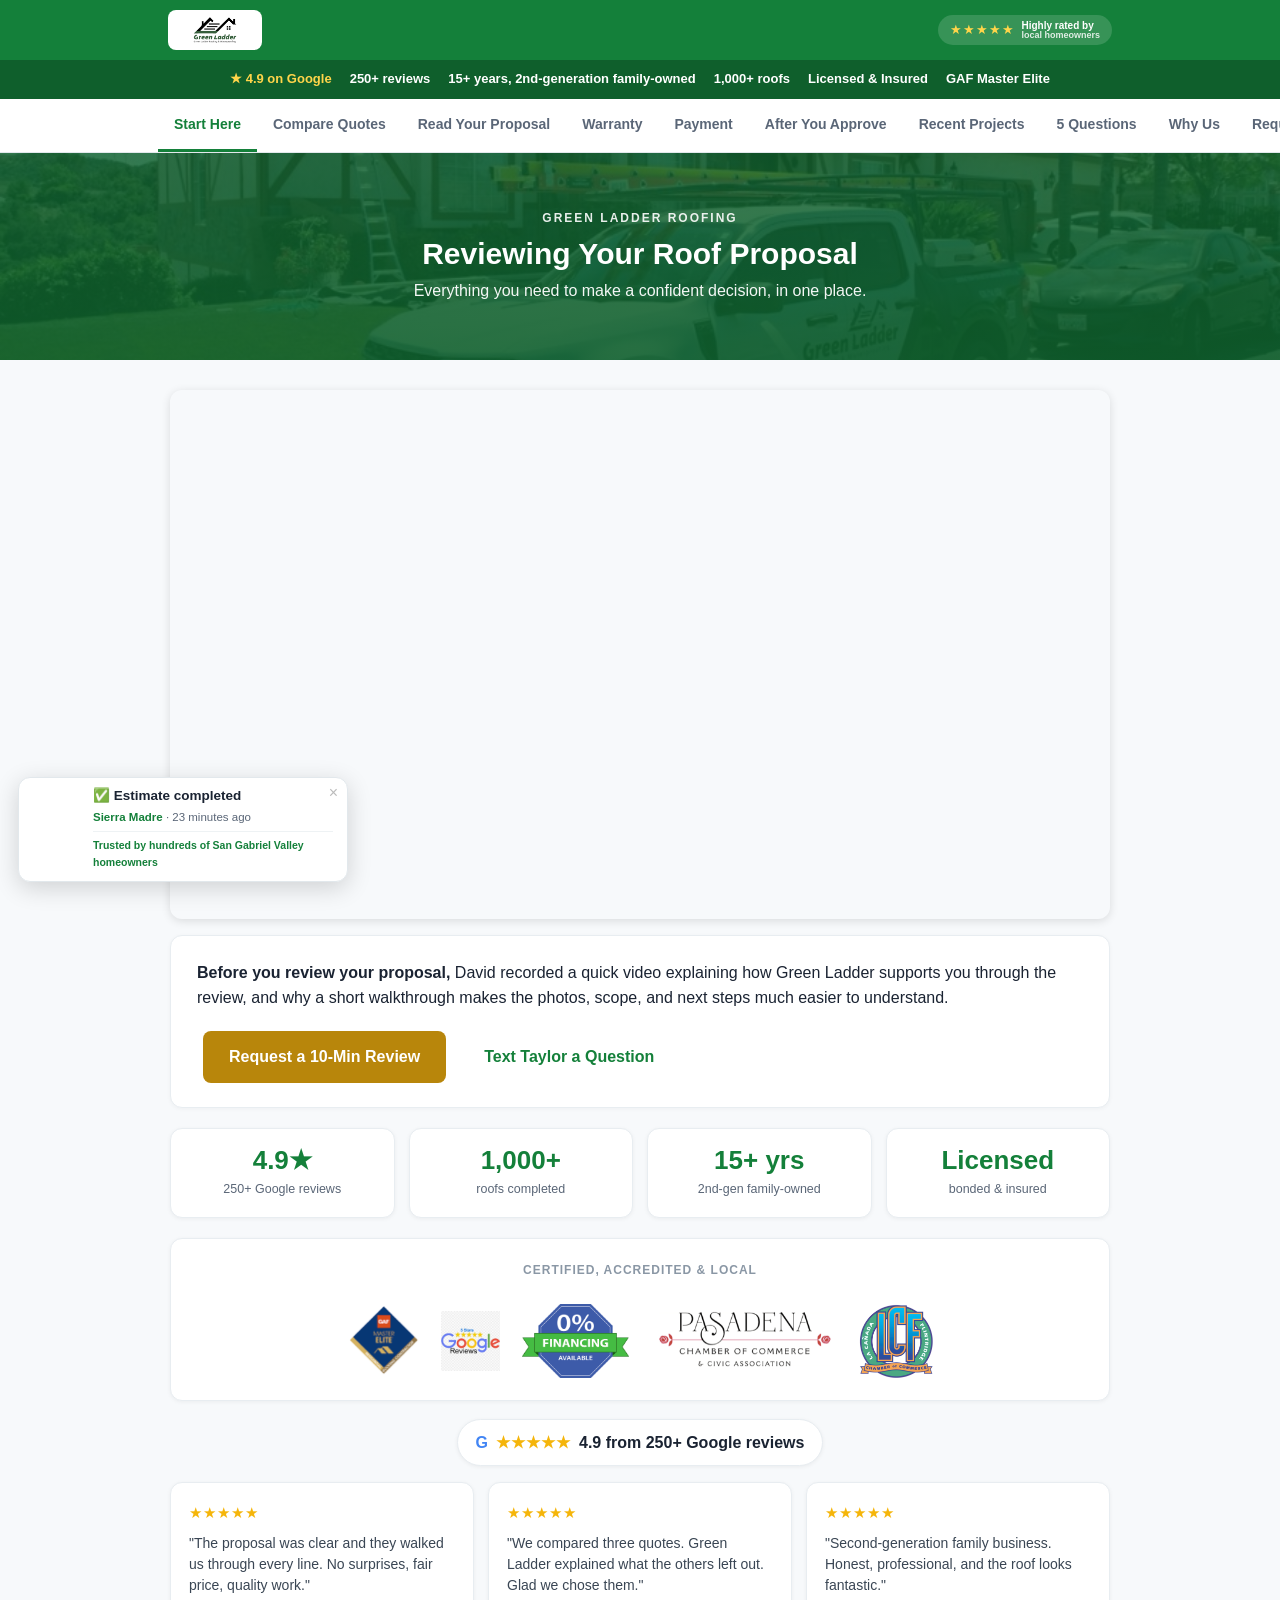
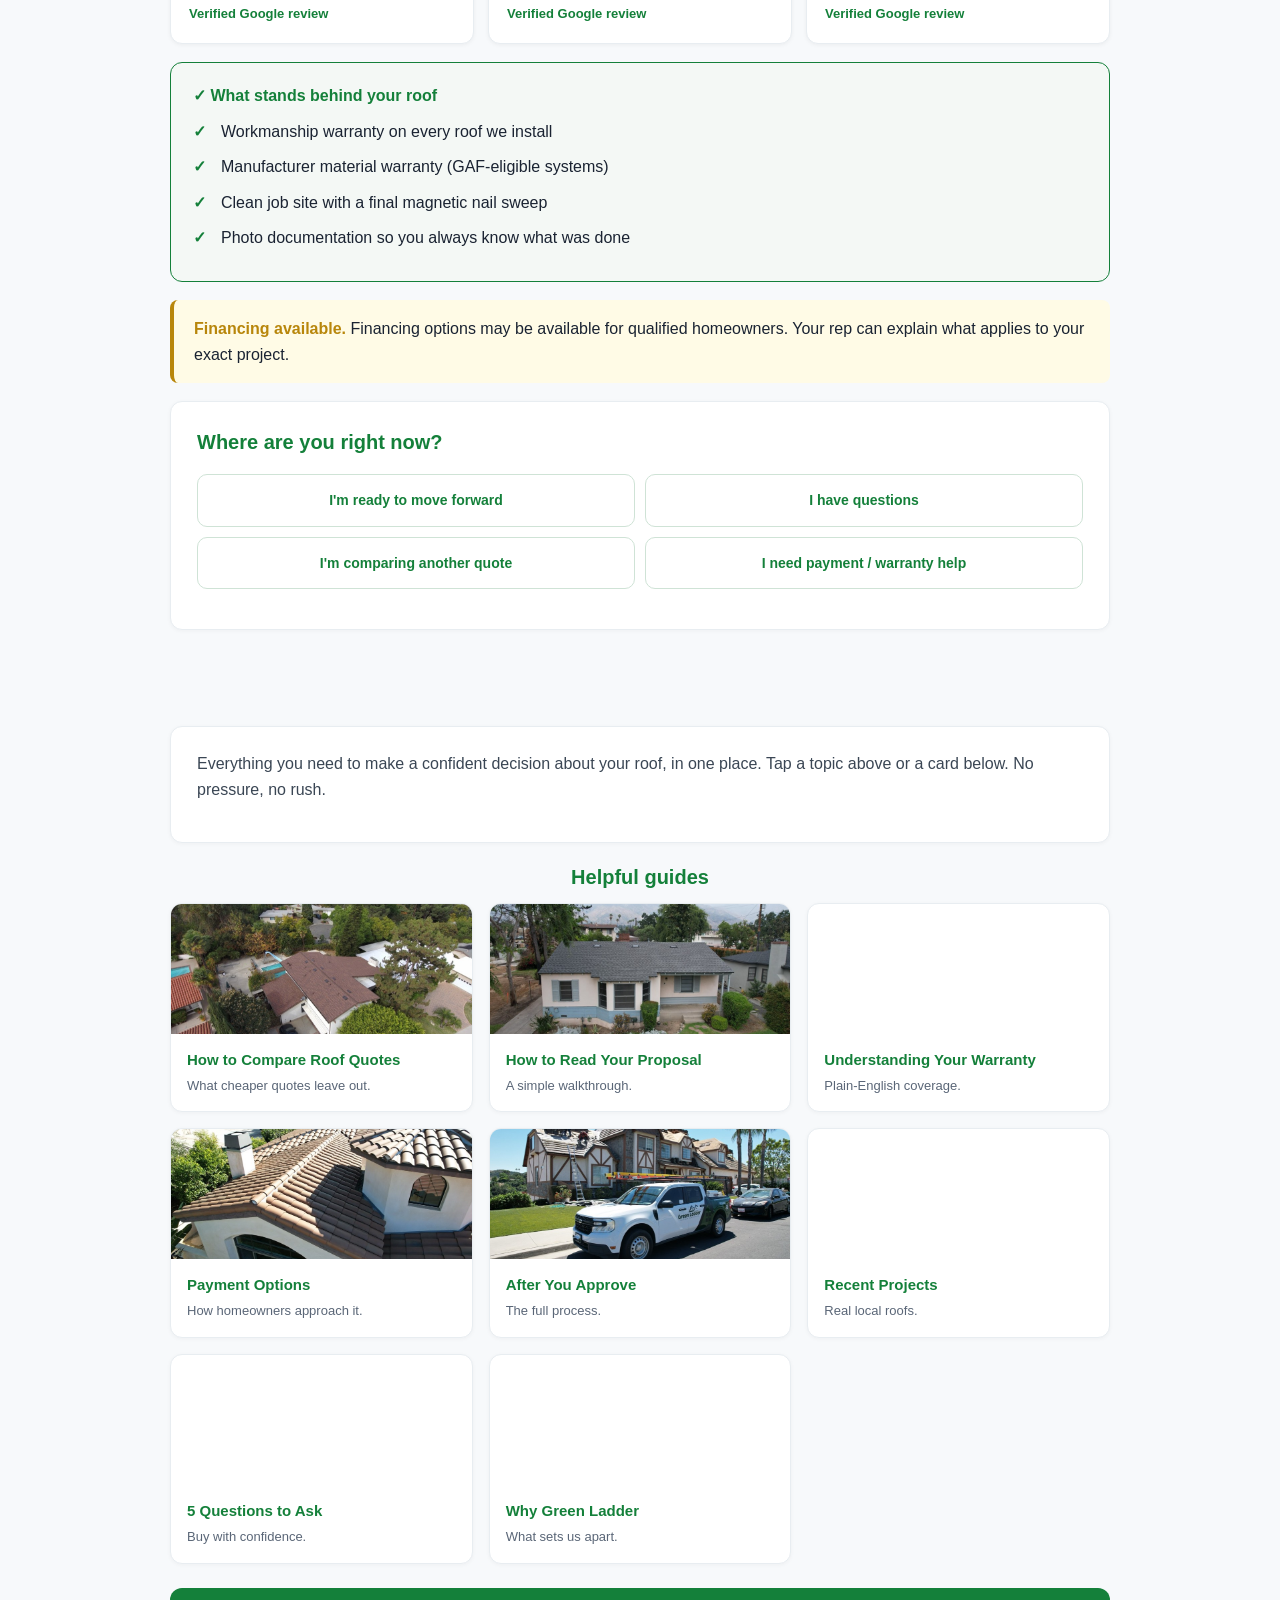
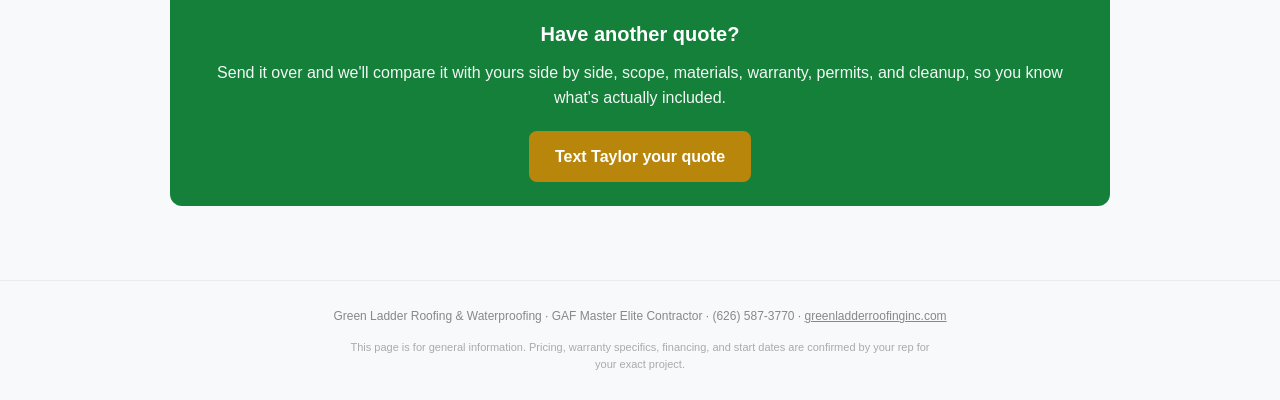
==== commit a578a0fc: "Add cert badge row + restore GAF Master Elite claim" ====
--- a/index.html
+++ b/index.html
@@ -32,7 +32,7 @@
 <img src="assets/img/official-logo-pill.png" alt="Green Ladder Roofing">
 <div class="topbadge"><span class="s">&#9733;&#9733;&#9733;&#9733;&#9733;</span><span class="t">Highly rated by<span>local homeowners</span></span></div>
 </div></div>
-<div class="trustbar"><div class="trustbar-in"><span class="gold">&#9733; 4.9 on Google</span><span>250+ reviews</span><span>15+ years, 2nd-generation family-owned</span><span>1,000+ roofs</span><span>Licensed &amp; Insured</span><span>GAF-Certified</span></div></div>
+<div class="trustbar"><div class="trustbar-in"><span class="gold">&#9733; 4.9 on Google</span><span>250+ reviews</span><span>15+ years, 2nd-generation family-owned</span><span>1,000+ roofs</span><span>Licensed &amp; Insured</span><span>GAF Master Elite</span></div></div>
 <div class="tabbar"><div class="tabbar-in" role="tablist" aria-label="Proposal review guides"><button role="tab" aria-selected="true" aria-controls="hub" class="tabbtn active" data-tab="hub" onclick="showTab('hub')">Start Here</button><button role="tab" aria-selected="false" aria-controls="quote-comparison" class="tabbtn" data-tab="quote-comparison" onclick="showTab('quote-comparison')">Compare Quotes</button><button role="tab" aria-selected="false" aria-controls="how-to-read-proposal" class="tabbtn" data-tab="how-to-read-proposal" onclick="showTab('how-to-read-proposal')">Read Your Proposal</button><button role="tab" aria-selected="false" aria-controls="warranty" class="tabbtn" data-tab="warranty" onclick="showTab('warranty')">Warranty</button><button role="tab" aria-selected="false" aria-controls="payment" class="tabbtn" data-tab="payment" onclick="showTab('payment')">Payment</button><button role="tab" aria-selected="false" aria-controls="what-happens-next" class="tabbtn" data-tab="what-happens-next" onclick="showTab('what-happens-next')">After You Approve</button><button role="tab" aria-selected="false" aria-controls="gallery" class="tabbtn" data-tab="gallery" onclick="showTab('gallery')">Recent Projects</button><button role="tab" aria-selected="false" aria-controls="5-questions" class="tabbtn" data-tab="5-questions" onclick="showTab('5-questions')">5 Questions</button><button role="tab" aria-selected="false" aria-controls="why-green-ladder" class="tabbtn" data-tab="why-green-ladder" onclick="showTab('why-green-ladder')">Why Us</button><button role="tab" aria-selected="false" aria-controls="book" class="tabbtn" data-tab="book" onclick="showTab('book')">Request a Walkthrough</button></div></div>
 <section class="tabsec active" id="hub" role="tabpanel">
 <div class="hero photo" style="background-image:url(assets/img/truck.jpg)"><div class="kicker">Green Ladder Roofing</div><h1>Reviewing Your Roof Proposal</h1><p>Everything you need to make a confident decision, in one place.</p></div>
@@ -45,6 +45,7 @@
 <div class="n"><b>15+ yrs</b><span>2nd-gen family-owned</span></div>
 <div class="n"><b>Licensed</b><span>bonded &amp; insured</span></div>
 </div>
+<div class="badges"><div class="badges-label">Certified, accredited &amp; local</div><img src="assets/img/trust/badge-gaf-master-elite.png" alt="GAF Master Elite Contractor"><img src="assets/img/trust/badge-google-reviews.jpg" class="gr" alt="5-star Google Reviews"><img src="assets/img/trust/badge-financing.png" alt="0% Financing Available"><img src="assets/img/trust/badge-pasadena-chamber.png" alt="Pasadena Chamber of Commerce"><img src="assets/img/trust/badge-lcf-chamber.png" alt="La Canada Flintridge Chamber of Commerce"></div>
 <div style="text-align:center;margin:14px 0"><a class="gbadge" href="https://www.greenladderroofinginc.com/reviews/" target="_blank"><span class="g">G</span><span class="stars">&#9733;&#9733;&#9733;&#9733;&#9733;</span> 4.9 from 250+ Google reviews</a></div>
 <div class="reviews-row">
 <div class="rev"><div class="stars">&#9733;&#9733;&#9733;&#9733;&#9733;</div><p>"The proposal was clear and they walked us through every line. No surprises, fair price, quality work."</p><div class="who">Verified Google review</div></div>
@@ -234,7 +235,7 @@
 <div class="hero photo" style="background-image:url(assets/img/front.jpg)"><div class="kicker">No Pressure</div><h1>Set Up a Proposal Walkthrough</h1><p>A short, 10-minute walkthrough with the photos open. Text or call and we'll find a time that works for you.</p></div>
 <div class="wrap"><div class="card" style="text-align:center"><h2>Pick whatever's easiest</h2><p>We can go through your proposal, answer your questions, and compare your options together. No pressure to decide on the call.</p><div class="btn-row"><a class="btn solid" href="sms:+16265873770">Text Taylor (626) 587-3770</a><a class="btn" href="tel:+16265873770">Call Us</a></div></div>
 <div class="card" style="text-align:center"><h3 style="margin-top:0">Prefer to talk it through?</h3><p>A quick call is often the easiest way to get clear answers about your specific roof. We'll work around your schedule, mornings, afternoons, or evenings.</p></div></div></section>
-<div class="foot">Green Ladder Roofing &amp; Waterproofing &middot; GAF-Certified Contractor &middot; (626) 587-3770 &middot; <a href="https://greenladderroofinginc.com">greenladderroofinginc.com</a>
+<div class="foot">Green Ladder Roofing &amp; Waterproofing &middot; GAF Master Elite Contractor &middot; (626) 587-3770 &middot; <a href="https://greenladderroofinginc.com">greenladderroofinginc.com</a>
 <div class="disclaim">This page is for general information. Pricing, warranty specifics, financing, and start dates are confirmed by your rep for your exact project.</div></div>
 <script>
 function showTab(id){
--- a/assets/style.css
+++ b/assets/style.css
@@ -165,3 +165,11 @@
 .fin{background:#fffbe6;border-left:4px solid #b8860b;border-radius:8px;padding:16px 20px;margin:18px 0}
 .fin b{color:#b8860b}
 @media(max-width:600px){.numbers{grid-template-columns:1fr 1fr}.reviews-row{grid-template-columns:1fr}.trustbar-in{font-size:12px;gap:6px 12px}}
+
+/* === certification badge row + mascot (2026-06-01) === */
+.badges{display:flex;flex-wrap:wrap;align-items:center;justify-content:center;gap:22px;padding:22px 16px;background:#fff;border-radius:12px;border:1px solid #e8edf1;margin:18px 0;box-shadow:0 1px 4px rgba(0,0,0,.05)}
+.badges img{height:74px;width:auto;object-fit:contain}
+.badges .gr{height:60px}
+.badges-label{width:100%;text-align:center;font-size:12px;letter-spacing:1px;text-transform:uppercase;color:#8a97a5;font-weight:700;margin-bottom:2px}
+.hero-mascot{position:absolute;right:4%;bottom:0;height:88%;max-height:340px;z-index:2;pointer-events:none}
+@media(max-width:760px){.badges{gap:16px}.badges img{height:56px}.badges .gr{height:46px}.hero-mascot{display:none}}
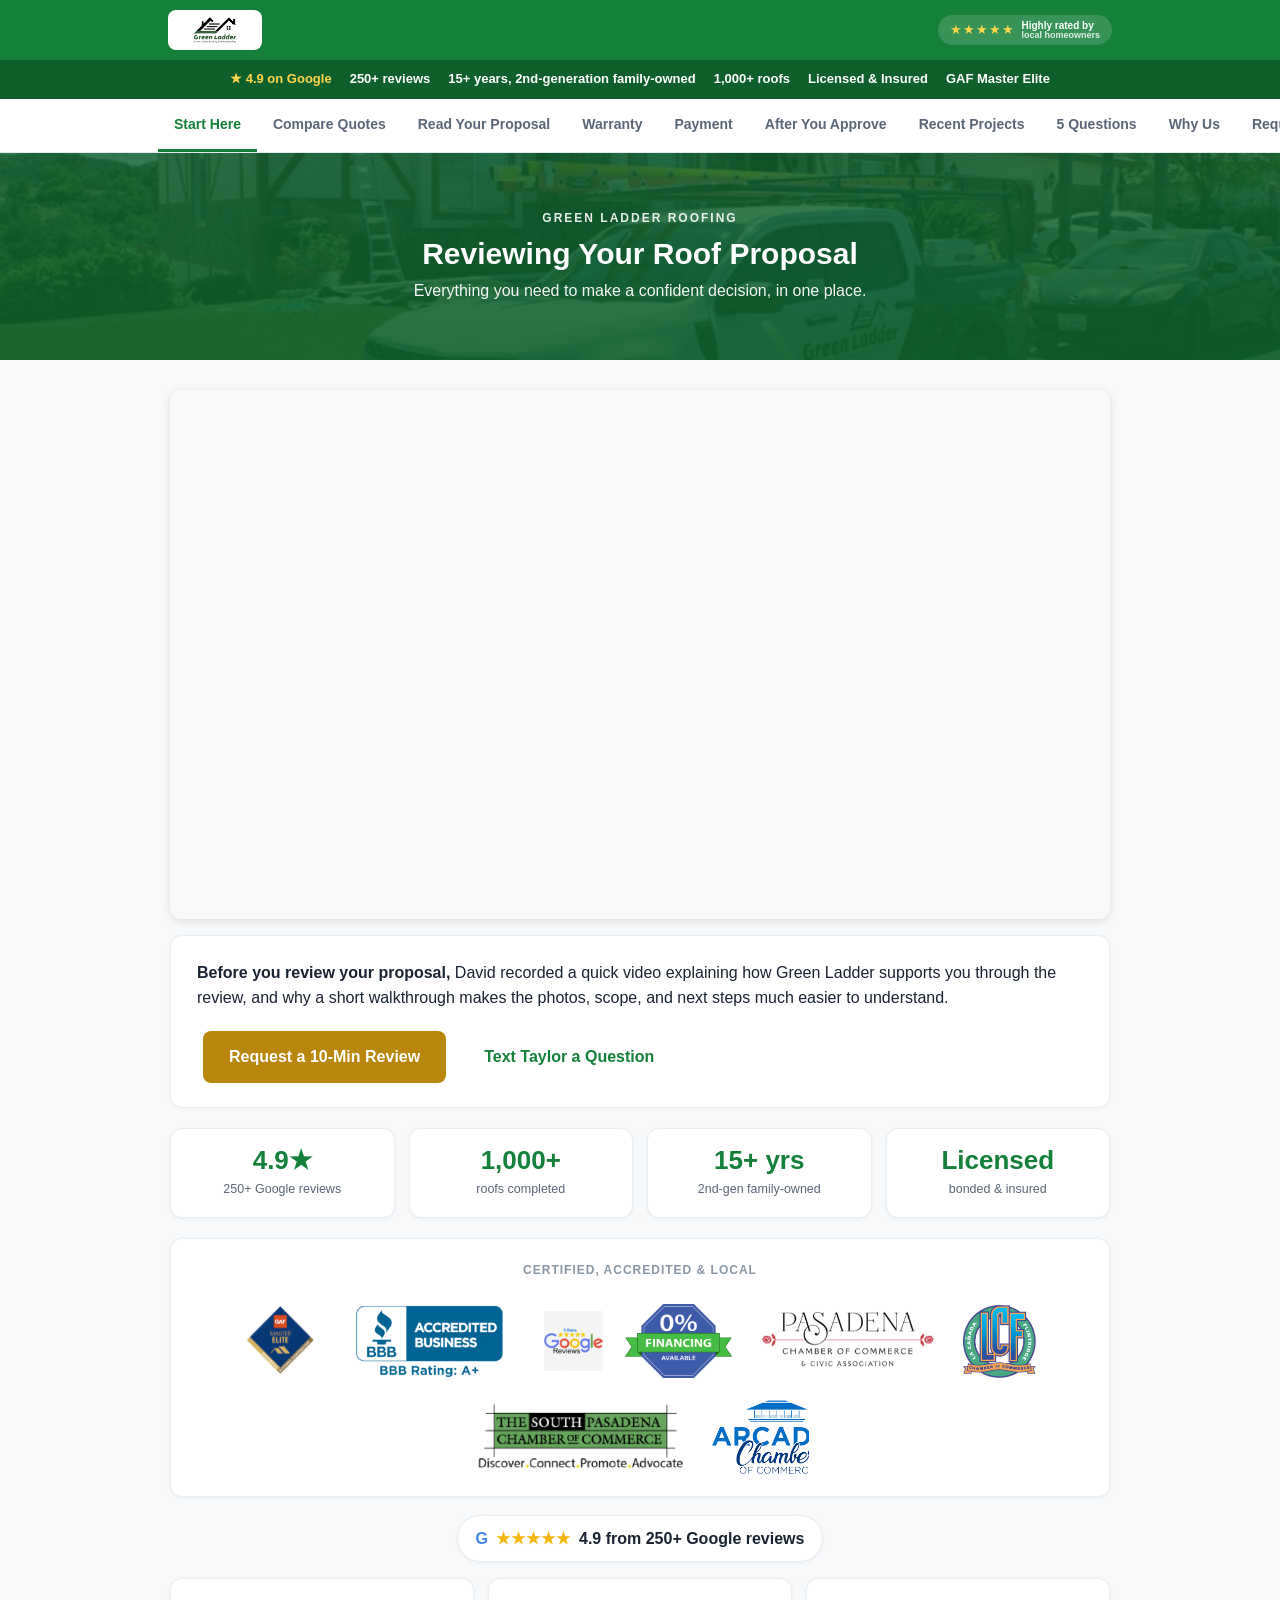
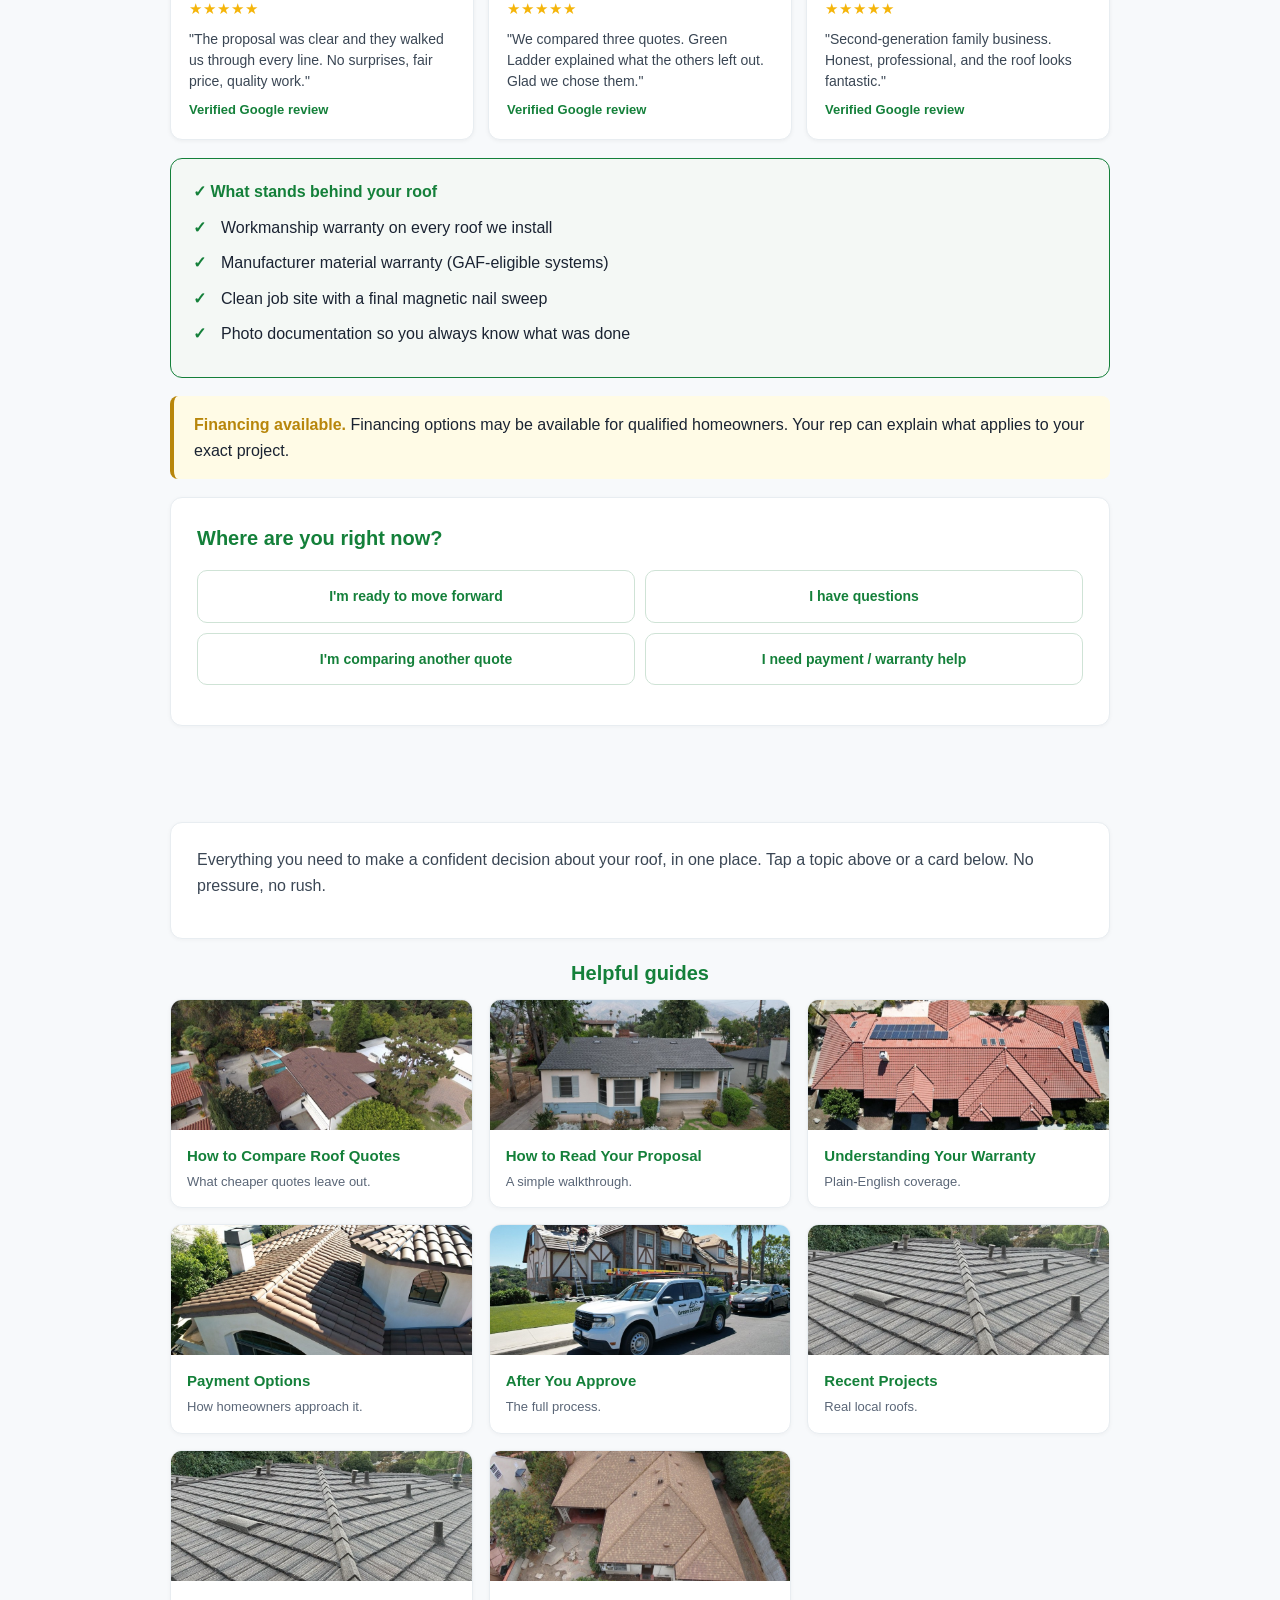
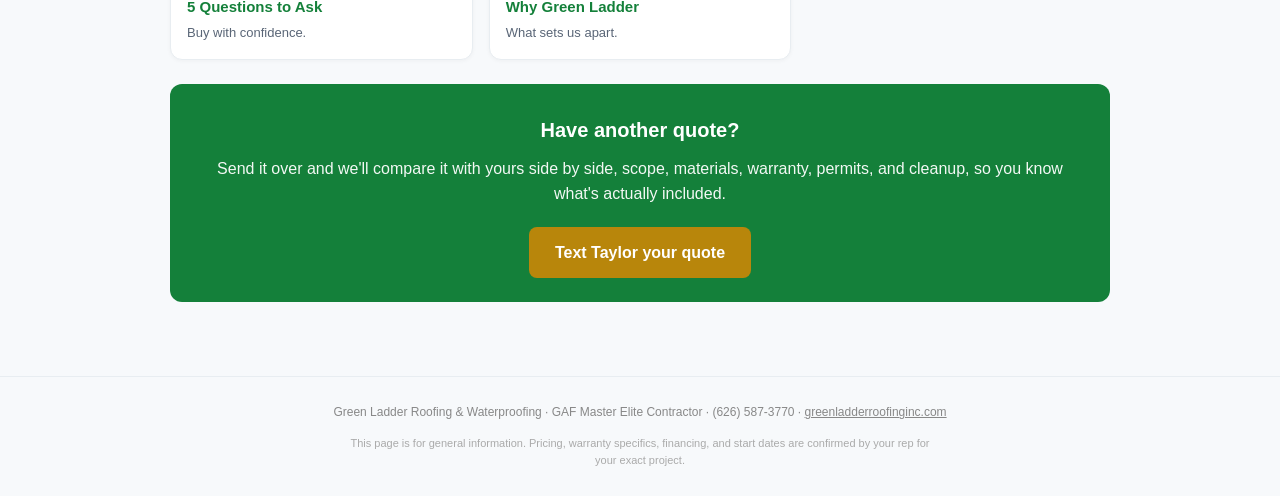
==== commit 6a58fd68: "Add BBB A+, South Pasadena + Arcadia Chamber badges" ====
--- a/index.html
+++ b/index.html
@@ -45,7 +45,7 @@
 <div class="n"><b>15+ yrs</b><span>2nd-gen family-owned</span></div>
 <div class="n"><b>Licensed</b><span>bonded &amp; insured</span></div>
 </div>
-<div class="badges"><div class="badges-label">Certified, accredited &amp; local</div><img src="assets/img/trust/badge-gaf-master-elite.png" alt="GAF Master Elite Contractor"><img src="assets/img/trust/badge-google-reviews.jpg" class="gr" alt="5-star Google Reviews"><img src="assets/img/trust/badge-financing.png" alt="0% Financing Available"><img src="assets/img/trust/badge-pasadena-chamber.png" alt="Pasadena Chamber of Commerce"><img src="assets/img/trust/badge-lcf-chamber.png" alt="La Canada Flintridge Chamber of Commerce"></div>
+<div class="badges"><div class="badges-label">Certified, accredited &amp; local</div><img src="assets/img/trust/badge-gaf-master-elite.png" alt="GAF Master Elite Contractor"><img src="assets/img/trust/badge-bbb.png" alt="BBB Accredited Business A+ Rating"><img src="assets/img/trust/badge-google-reviews.jpg" class="gr" alt="5-star Google Reviews"><img src="assets/img/trust/badge-financing.png" alt="0% Financing Available"><img src="assets/img/trust/badge-pasadena-chamber.png" alt="Pasadena Chamber of Commerce"><img src="assets/img/trust/badge-lcf-chamber.png" alt="La Canada Flintridge Chamber of Commerce"><img src="assets/img/trust/badge-south-pasadena-chamber.png" alt="South Pasadena Chamber of Commerce"><img src="assets/img/trust/badge-arcadia-chamber.png" alt="Arcadia Chamber of Commerce"></div>
 <div style="text-align:center;margin:14px 0"><a class="gbadge" href="https://www.greenladderroofinginc.com/reviews/" target="_blank"><span class="g">G</span><span class="stars">&#9733;&#9733;&#9733;&#9733;&#9733;</span> 4.9 from 250+ Google reviews</a></div>
 <div class="reviews-row">
 <div class="rev"><div class="stars">&#9733;&#9733;&#9733;&#9733;&#9733;</div><p>"The proposal was clear and they walked us through every line. No surprises, fair price, quality work."</p><div class="who">Verified Google review</div></div>
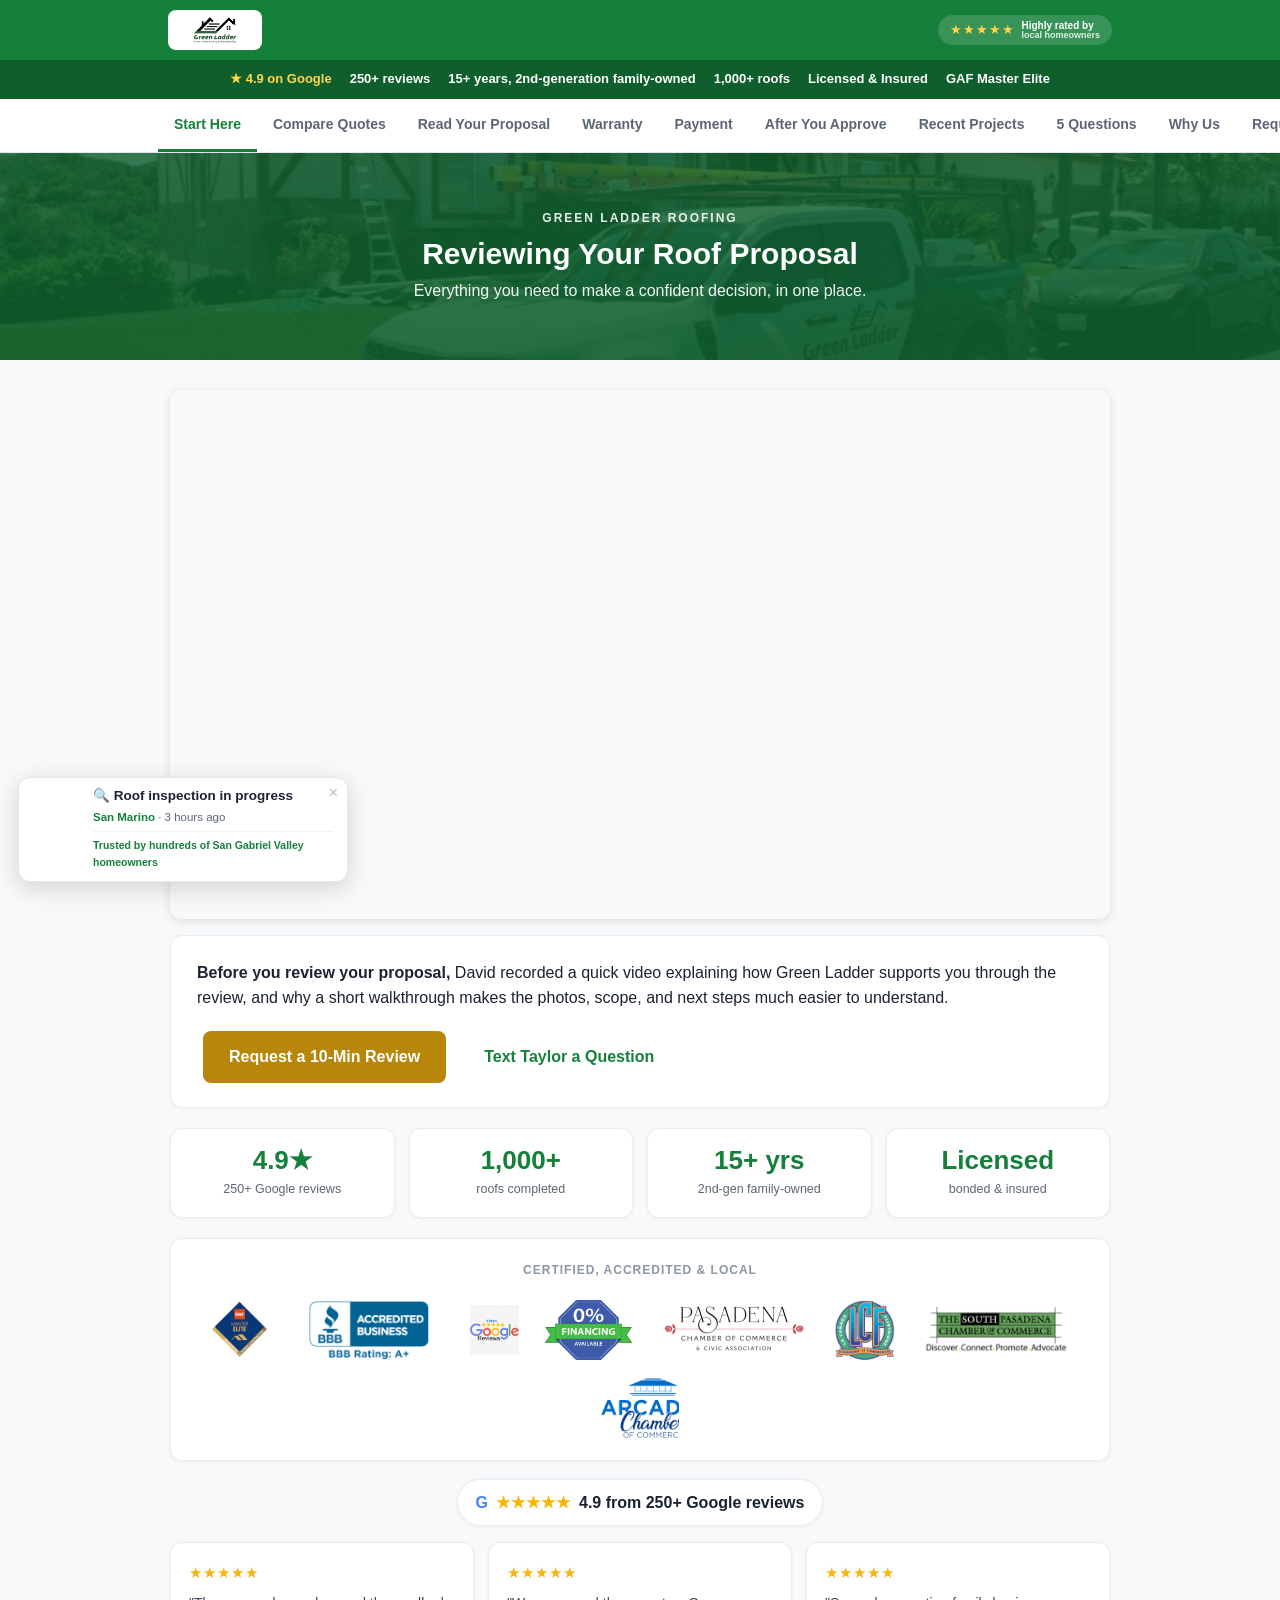
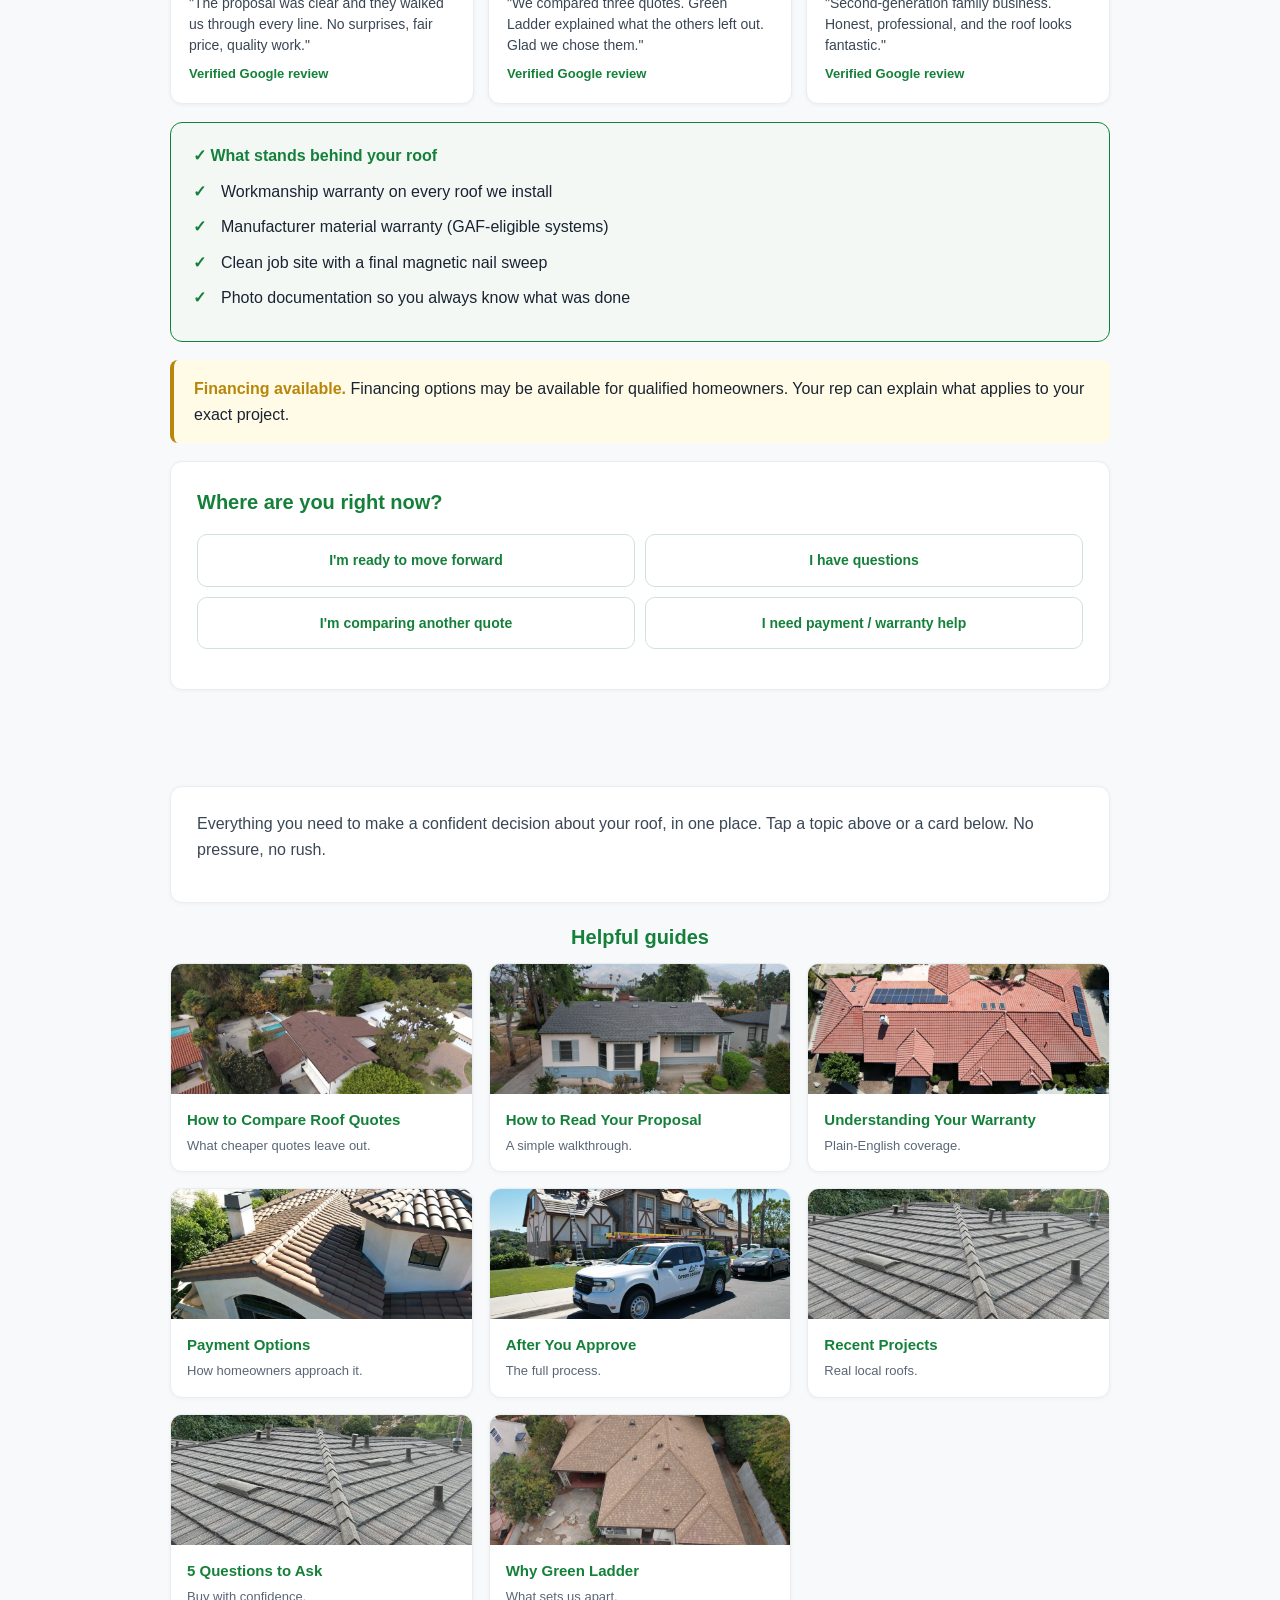
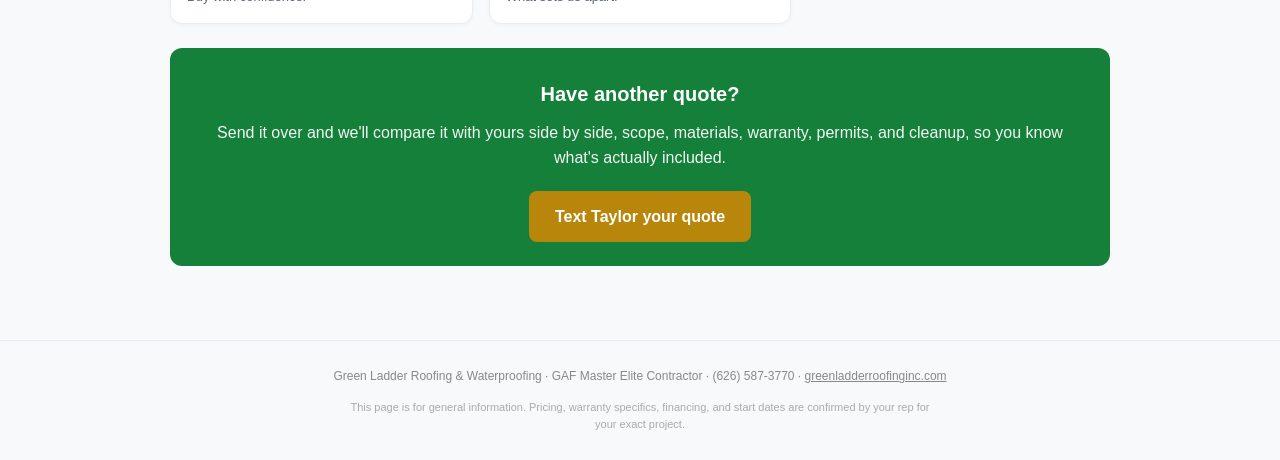
==== commit 230e73f5: "Add real team photo to Why Us" ====
--- a/index.html
+++ b/index.html
@@ -216,8 +216,9 @@
 <div class="hero photo" style="background-image:url(assets/img/gaf-shingle.jpg)"><div class="kicker">Why Us</div><h1>Why Homeowners Choose Green Ladder</h1><p>What sets us apart on a roof you'll live under for decades.</p></div>
 <div class="wrap">
 <div class="card"><div class="intro">Choosing a roofer is really about one thing: can you trust them with one of the most important parts of your home? Here's what makes Green Ladder different.</div>
+<div class="teamphoto"><img src="assets/img/trust/team-gaf.jpg" alt="Green Ladder Roofing project managers at GAF"><div class="cap">Our project managers, the team behind your roof.</div></div>
 <h2>GAF Master Elite Contractor</h2>
-<p>We're certified GAF Master Elite, a status held by only the top 2% of roofing contractors nationwide. It's not something you can buy. It requires proven experience, proper licensing and insurance, and a track record of quality. It also may allow eligible roof systems to qualify for enhanced manufacturer warranty options.</p>
+<p>We're a GAF Master Elite contractor, a status held by only the top 2% of roofing contractors nationwide. It's not something you can buy. It requires proven experience, proper licensing and insurance, and a track record of quality. It also may allow eligible roof systems to qualify for enhanced manufacturer warranty options.</p>
 <h2>Photo-documented work</h2>
 <p>We photo-document our work so you can see what was done. No guessing, no taking our word for it. The report is yours to keep.</p>
 <h2>Licensed, bonded, and insured</h2>
--- a/assets/style.css
+++ b/assets/style.css
@@ -167,9 +167,14 @@
 @media(max-width:600px){.numbers{grid-template-columns:1fr 1fr}.reviews-row{grid-template-columns:1fr}.trustbar-in{font-size:12px;gap:6px 12px}}
 
 /* === certification badge row + mascot (2026-06-01) === */
-.badges{display:flex;flex-wrap:wrap;align-items:center;justify-content:center;gap:22px;padding:22px 16px;background:#fff;border-radius:12px;border:1px solid #e8edf1;margin:18px 0;box-shadow:0 1px 4px rgba(0,0,0,.05)}
-.badges img{height:74px;width:auto;object-fit:contain}
-.badges .gr{height:60px}
+.badges{display:flex;flex-wrap:wrap;align-items:center;justify-content:center;gap:18px 26px;padding:22px 18px;background:#fff;border-radius:12px;border:1px solid #e8edf1;margin:18px 0;box-shadow:0 1px 4px rgba(0,0,0,.05)}
+.badges img{height:60px;max-width:150px;width:auto;object-fit:contain;vertical-align:middle}
+.badges .gr{height:50px}
 .badges-label{width:100%;text-align:center;font-size:12px;letter-spacing:1px;text-transform:uppercase;color:#8a97a5;font-weight:700;margin-bottom:2px}
 .hero-mascot{position:absolute;right:4%;bottom:0;height:88%;max-height:340px;z-index:2;pointer-events:none}
 @media(max-width:760px){.badges{gap:16px}.badges img{height:56px}.badges .gr{height:46px}.hero-mascot{display:none}}
+
+/* team photo block */
+.teamphoto{margin:0 0 16px}
+.teamphoto img{width:100%;border-radius:12px;display:block;box-shadow:0 2px 10px rgba(0,0,0,.12)}
+.teamphoto .cap{text-align:center;font-size:13px;color:#5a6677;margin-top:8px}
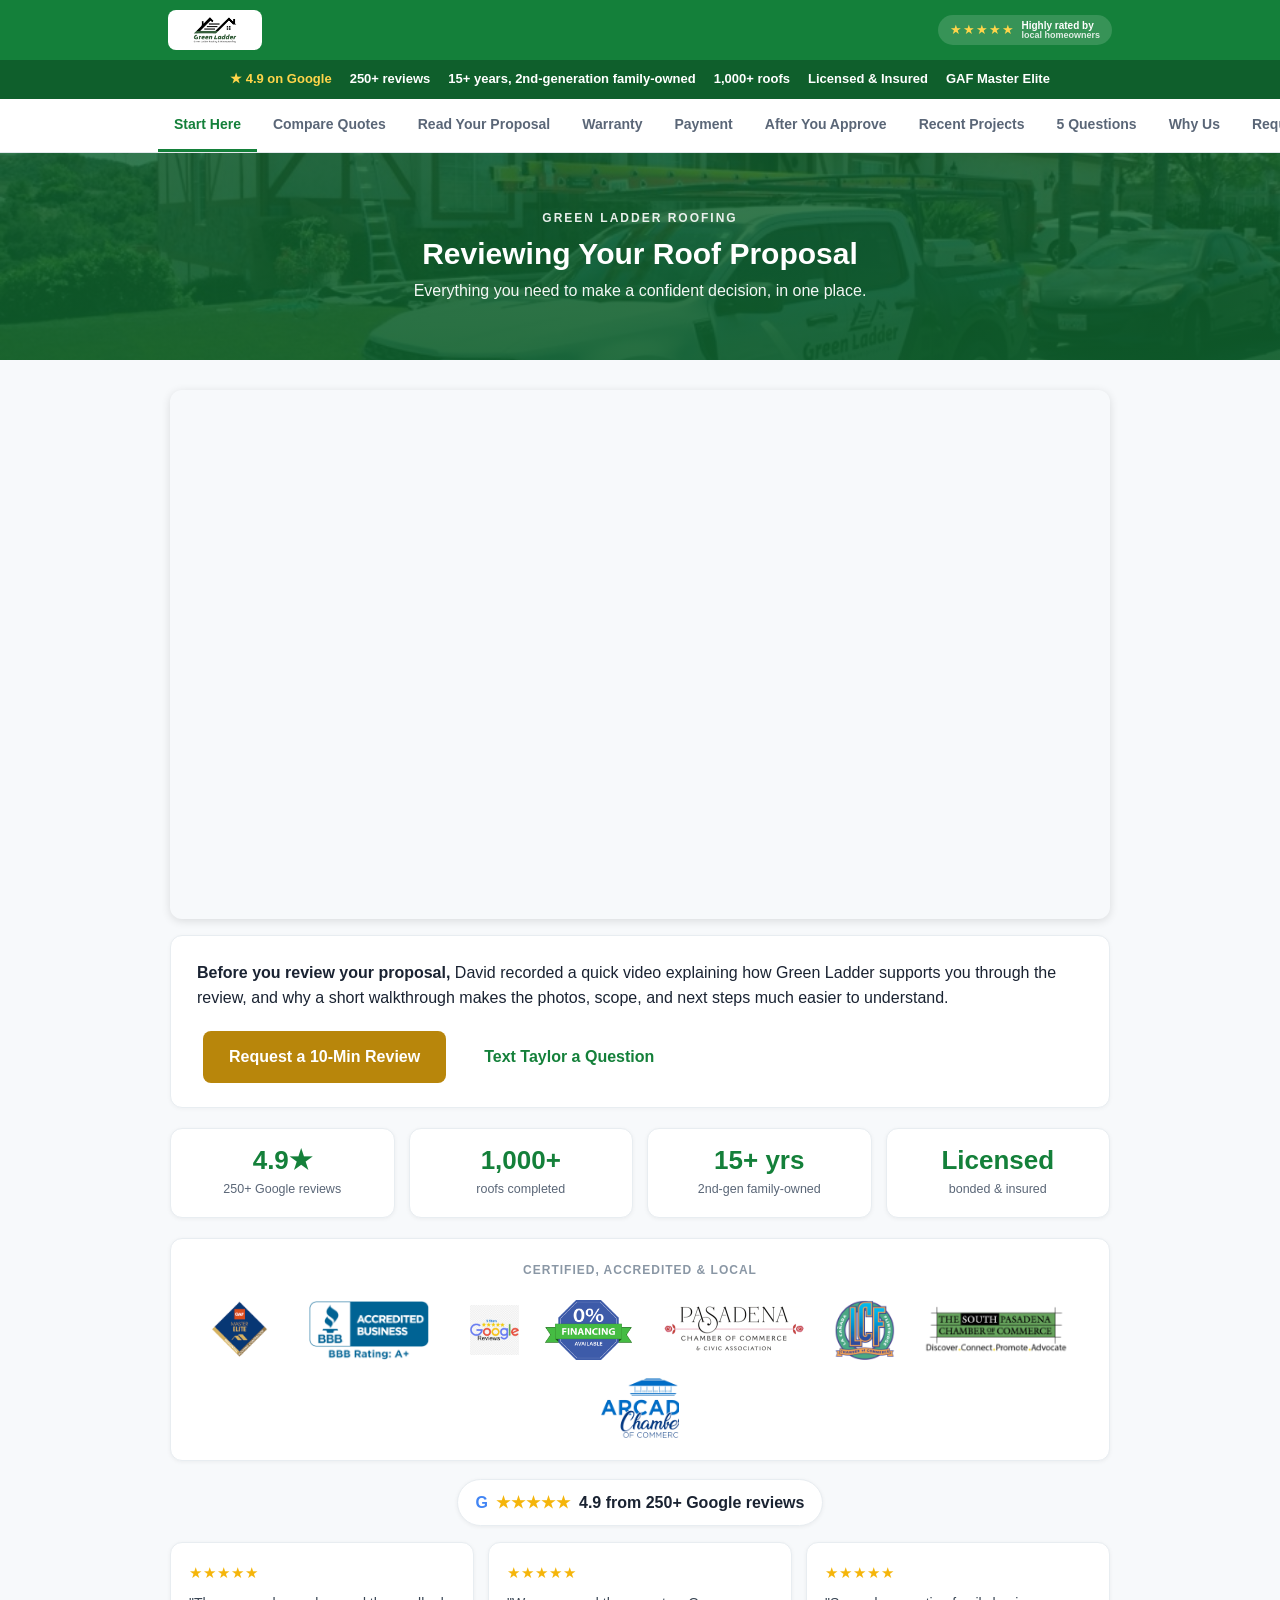
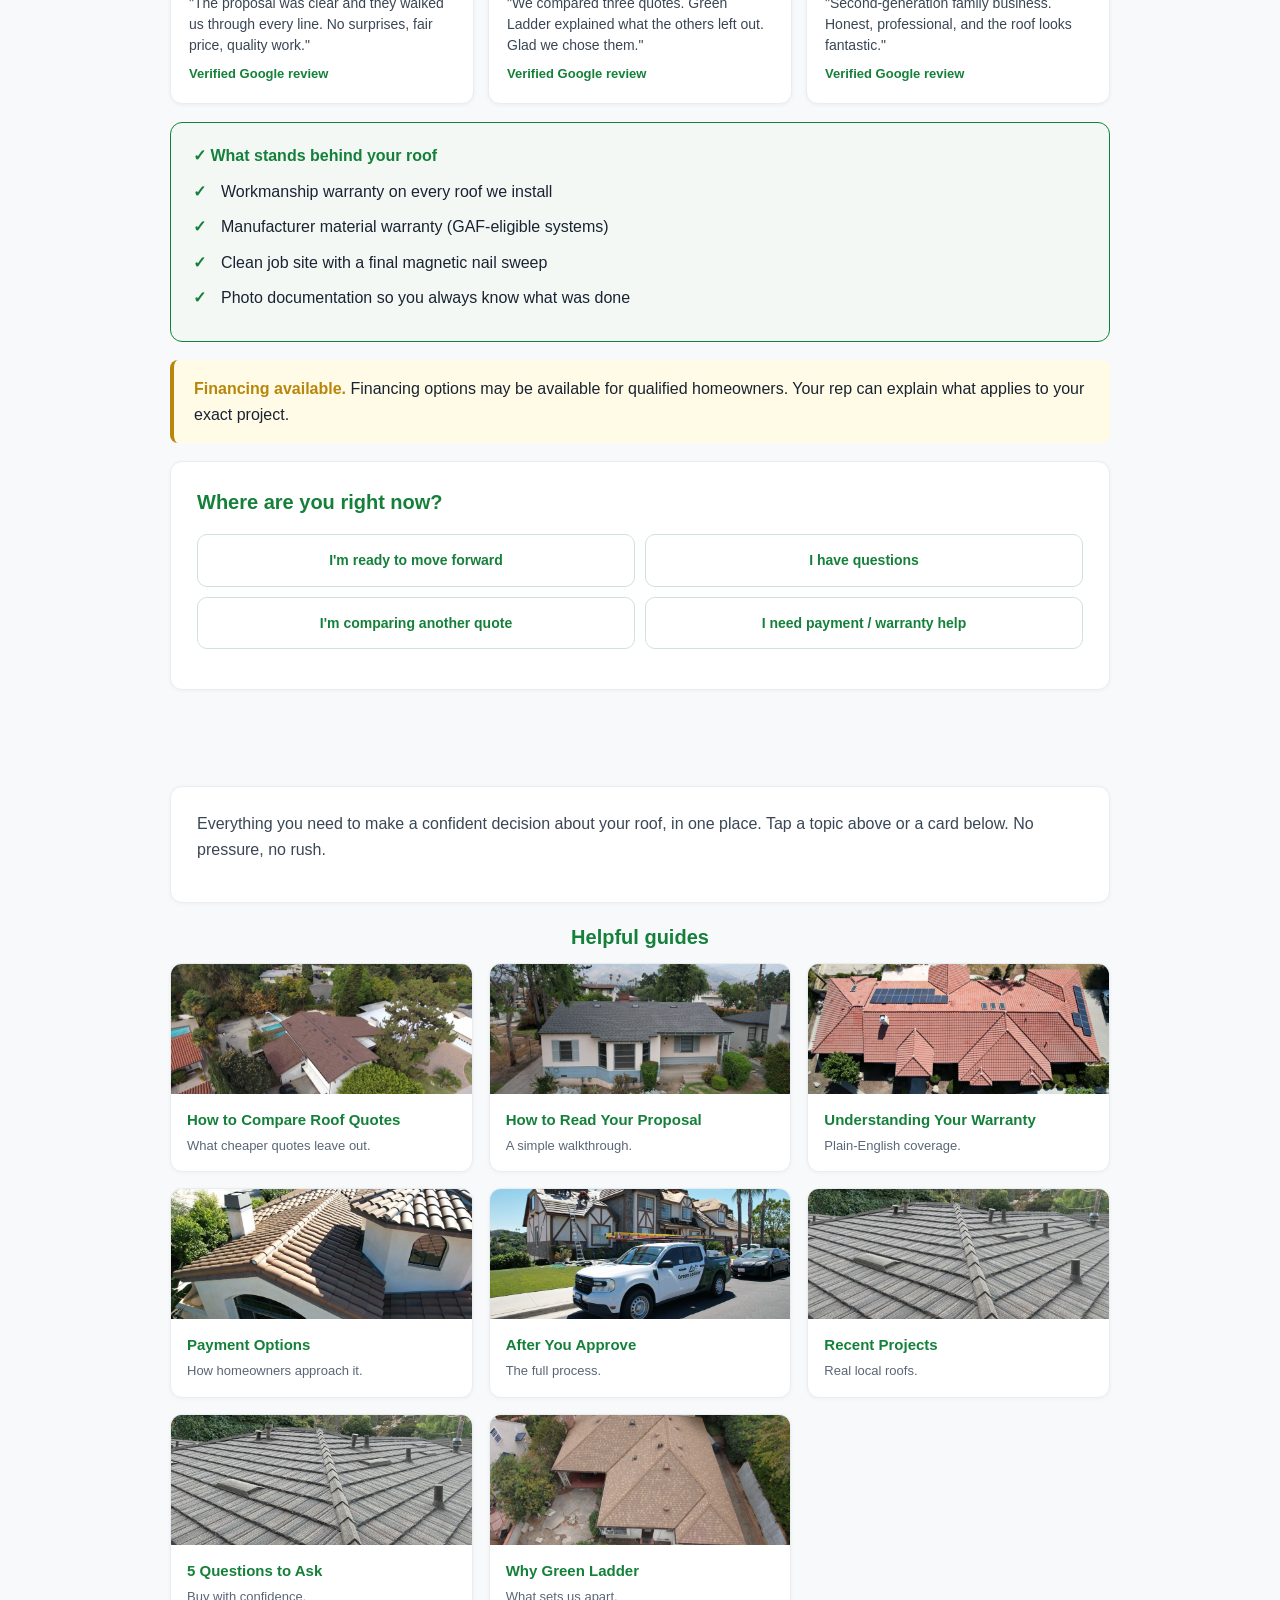
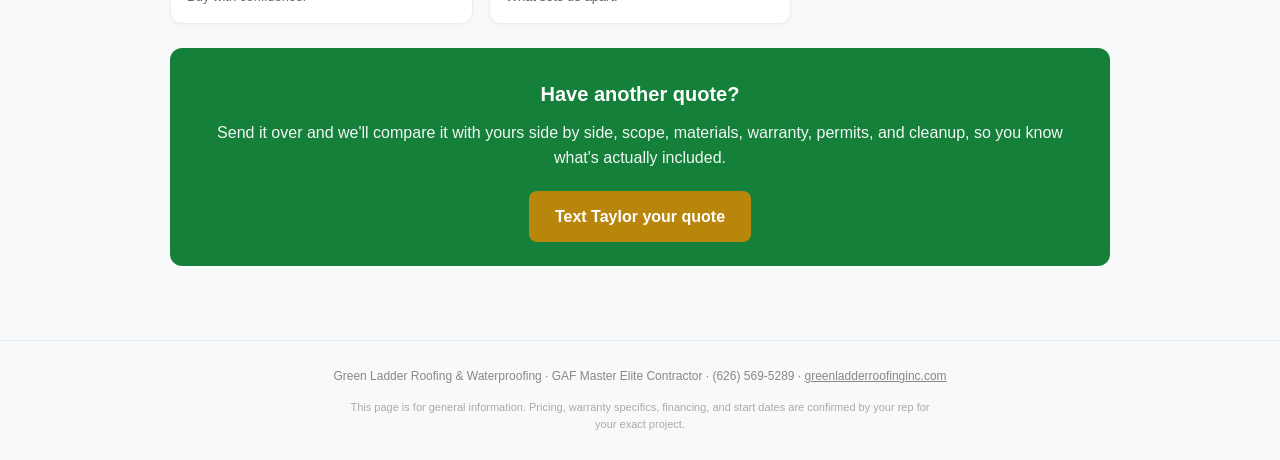
==== commit cc223e5f: "Update Taylor number to (626) 569-5289 across index + all sub-pages" ====
--- a/index.html
+++ b/index.html
@@ -38,7 +38,7 @@
 <div class="hero photo" style="background-image:url(assets/img/truck.jpg)"><div class="kicker">Green Ladder Roofing</div><h1>Reviewing Your Roof Proposal</h1><p>Everything you need to make a confident decision, in one place.</p></div>
 <div class="wrap"><div class="vidwrap"><iframe src="https://www.youtube.com/embed/cPjGmhjNq-s" title="How to Review Your Green Ladder Roof Proposal" allowfullscreen loading="lazy"></iframe></div>
 <div class="card" style="margin-top:0"><b>Before you review your proposal,</b> David recorded a quick video explaining how Green Ladder supports you through the review, and why a short walkthrough makes the photos, scope, and next steps much easier to understand.
-<div class="btn-row" style="margin-top:12px"><a class="btn solid" href="sms:+16265873770">Request a 10-Min Review</a><a class="btn" href="sms:+16265873770">Text Taylor a Question</a></div></div>
+<div class="btn-row" style="margin-top:12px"><a class="btn solid" href="sms:+16265695289">Request a 10-Min Review</a><a class="btn" href="sms:+16265695289">Text Taylor a Question</a></div></div>
 <div class="numbers">
 <div class="n"><b>4.9&#9733;</b><span>250+ Google reviews</span></div>
 <div class="n"><b>1,000+</b><span>roofs completed</span></div>
@@ -55,8 +55,8 @@
 <div class="guarantee"><h3>&#10003; What stands behind your roof</h3><ul><li>Workmanship warranty on every roof we install</li><li>Manufacturer material warranty (GAF-eligible systems)</li><li>Clean job site with a final magnetic nail sweep</li><li>Photo documentation so you always know what was done</li></ul></div>
 <div class="fin"><b>Financing available.</b> Financing options may be available for qualified homeowners. Your rep can explain what applies to your exact project.</div>
 <div class="card"><h2 style="margin-top:0">Where are you right now?</h2><div class="routing">
-<a href="sms:+16265873770?&body=I'm%20ready%20to%20move%20forward%20with%20my%20roof">I'm ready to move forward</a>
-<a href="sms:+16265873770?&body=I%20have%20questions%20about%20my%20proposal">I have questions</a>
+<a href="sms:+16265695289?&body=I'm%20ready%20to%20move%20forward%20with%20my%20roof">I'm ready to move forward</a>
+<a href="sms:+16265695289?&body=I%20have%20questions%20about%20my%20proposal">I have questions</a>
 <a href="#quote-comparison" onclick="showTab('quote-comparison');return false">I'm comparing another quote</a>
 <a href="#payment" onclick="showTab('payment');return false">I need payment / warranty help</a>
 </div></div></div>
@@ -64,7 +64,7 @@
 <h2 style="text-align:center">Helpful guides</h2>
 <div class="grid"><a class="tile" href="#quote-comparison" onclick="showTab('quote-comparison');return false"><img src="assets/img/shingle.jpg" alt="How to Compare Roof Quotes" loading="lazy" decoding="async"><div class="body"><b>How to Compare Roof Quotes</b><span>What cheaper quotes leave out.</span></div></a><a class="tile" href="#how-to-read-proposal" onclick="showTab('how-to-read-proposal');return false"><img src="assets/img/front.jpg" alt="How to Read Your Proposal" loading="lazy" decoding="async"><div class="body"><b>How to Read Your Proposal</b><span>A simple walkthrough.</span></div></a><a class="tile" href="#warranty" onclick="showTab('warranty');return false"><img src="assets/img/tile-solar.jpg" alt="Understanding Your Warranty" loading="lazy" decoding="async"><div class="body"><b>Understanding Your Warranty</b><span>Plain-English coverage.</span></div></a><a class="tile" href="#payment" onclick="showTab('payment');return false"><img src="assets/img/spanish.jpg" alt="Payment Options" loading="lazy" decoding="async"><div class="body"><b>Payment Options</b><span>How homeowners approach it.</span></div></a><a class="tile" href="#what-happens-next" onclick="showTab('what-happens-next');return false"><img src="assets/img/truck.jpg" alt="After You Approve" loading="lazy" decoding="async"><div class="body"><b>After You Approve</b><span>The full process.</span></div></a><a class="tile" href="#gallery" onclick="showTab('gallery');return false"><img src="assets/img/gallery/p12.jpg" alt="Recent Projects" loading="lazy" decoding="async"><div class="body"><b>Recent Projects</b><span>Real local roofs.</span></div></a><a class="tile" href="#5-questions" onclick="showTab('5-questions');return false"><img src="assets/img/metal.jpg" alt="5 Questions to Ask" loading="lazy" decoding="async"><div class="body"><b>5 Questions to Ask</b><span>Buy with confidence.</span></div></a><a class="tile" href="#why-green-ladder" onclick="showTab('why-green-ladder');return false"><img src="assets/img/gaf-shingle.jpg" alt="Why Green Ladder" loading="lazy" decoding="async"><div class="body"><b>Why Green Ladder</b><span>What sets us apart.</span></div></a></div>
 <div class="cta"><h2>Have another quote?</h2><p>Send it over and we'll compare it with yours side by side, scope, materials, warranty, permits, and cleanup, so you know what's actually included.</p>
-<div class="btn-row"><a class="btn solid" href="sms:+16265873770">Text Taylor your quote</a></div></div></div></section><section class="tabsec" id="quote-comparison" role="tabpanel">
+<div class="btn-row"><a class="btn solid" href="sms:+16265695289">Text Taylor your quote</a></div></div></div></section><section class="tabsec" id="quote-comparison" role="tabpanel">
 <div class="hero photo" style="background-image:url(assets/img/shingle.jpg)"><div class="kicker">The Money Question</div><h1>How to Compare Roof Quotes</h1><p>The bottom number rarely tells the whole story. The details do.</p></div>
 <div class="wrap">
 <div class="card"><div class="intro">Two roof quotes can look almost identical on the bottom line and be completely different once you look at what's actually included. The goal here isn't to rush you, it's to make sure you're comparing apples to apples before you choose anyone. Run both quotes through this list.</div>
@@ -89,7 +89,7 @@
 <img class="photo-strip" src="assets/img/shingle.jpg" alt="Green Ladder roofing project" loading="lazy" decoding="async">
 <div class="cta"><h2>Want a second set of eyes?</h2>
 <p>If you have another roof quote, send it over. We'll compare roof area, scope, materials, warranty path, permits, and cleanup side by side, so you know what's actually included.</p>
-<div class="btn-row"><a class="btn solid" href="sms:+16265873770">Text Taylor your quote</a><a class="btn" href="#book" onclick="showTab('book');return false">Request a Walkthrough</a></div></div>
+<div class="btn-row"><a class="btn solid" href="sms:+16265695289">Text Taylor your quote</a><a class="btn" href="#book" onclick="showTab('book');return false">Request a Walkthrough</a></div></div>
 <div style="text-align:center"><a class="dl" href="pdf/GLR-quote-comparison.pdf" download>Download a copy (PDF)</a></div>
 </div></section><section class="tabsec" id="how-to-read-proposal" role="tabpanel">
 <div class="hero photo" style="background-image:url(assets/img/front.jpg)"><div class="kicker">Make It Simple</div><h1>How to Read Your Roof Proposal</h1><p>A quick guide so nothing feels confusing.</p></div>
@@ -114,7 +114,7 @@
 <img class="photo-strip" src="assets/img/front.jpg" alt="Green Ladder roofing project" loading="lazy" decoding="async">
 <div class="cta"><h2>Ready when you are</h2>
 <p>The goal isn't to rush you. It's to make sure you have the right information before choosing a roofer.</p>
-<div class="btn-row"><a class="btn solid" href="sms:+16265873770">Text Taylor</a><a class="btn" href="#book" onclick="showTab('book');return false">Request a Walkthrough</a></div></div>
+<div class="btn-row"><a class="btn solid" href="sms:+16265695289">Text Taylor</a><a class="btn" href="#book" onclick="showTab('book');return false">Request a Walkthrough</a></div></div>
 <div style="text-align:center"><a class="dl" href="pdf/GLR-how-to-read-proposal.pdf" download>Download a copy (PDF)</a></div>
 </div></section><section class="tabsec" id="warranty" role="tabpanel">
 <div class="hero photo" style="background-image:url(assets/img/tile-solar.jpg)"><div class="kicker">Peace of Mind</div><h1>Understanding Your Roof Warranty</h1><p>Workmanship and material coverage, in plain English.</p></div>
@@ -141,7 +141,7 @@
 <img class="photo-strip" src="assets/img/tile-solar.jpg" alt="Green Ladder roofing project" loading="lazy" decoding="async">
 <div class="cta"><h2>Ready when you are</h2>
 <p>The goal isn't to rush you. It's to make sure you have the right information before choosing a roofer.</p>
-<div class="btn-row"><a class="btn solid" href="sms:+16265873770">Text Taylor</a><a class="btn" href="#book" onclick="showTab('book');return false">Request a Walkthrough</a></div></div>
+<div class="btn-row"><a class="btn solid" href="sms:+16265695289">Text Taylor</a><a class="btn" href="#book" onclick="showTab('book');return false">Request a Walkthrough</a></div></div>
 <div style="text-align:center"><a class="dl" href="pdf/GLR-warranty-basics.pdf" download>Download a copy (PDF)</a></div>
 </div></section><section class="tabsec" id="payment" role="tabpanel">
 <div class="hero photo" style="background-image:url(assets/img/spanish.jpg)"><div class="kicker">The Investment</div><h1>Roof Payment Options</h1><p>A simple overview. Your rep confirms what applies.</p></div>
@@ -159,7 +159,7 @@
 <img class="photo-strip" src="assets/img/spanish.jpg" alt="Green Ladder roofing project" loading="lazy" decoding="async">
 <div class="cta"><h2>Ready when you are</h2>
 <p>The goal isn't to rush you. It's to make sure you have the right information before choosing a roofer.</p>
-<div class="btn-row"><a class="btn solid" href="sms:+16265873770">Text Taylor</a><a class="btn" href="#book" onclick="showTab('book');return false">Request a Walkthrough</a></div></div>
+<div class="btn-row"><a class="btn solid" href="sms:+16265695289">Text Taylor</a><a class="btn" href="#book" onclick="showTab('book');return false">Request a Walkthrough</a></div></div>
 <div style="text-align:center"><a class="dl" href="pdf/GLR-payment-options.pdf" download>Download a copy (PDF)</a></div>
 </div></section><section class="tabsec" id="what-happens-next" role="tabpanel">
 <div class="hero photo" style="background-image:url(assets/img/truck.jpg)"><div class="kicker">After You Approve</div><h1>What Happens After You Approve</h1><p>From final review to the warranty packet.</p></div>
@@ -183,7 +183,7 @@
 <img class="photo-strip" src="assets/img/truck.jpg" alt="Green Ladder roofing project" loading="lazy" decoding="async">
 <div class="cta"><h2>Ready when you are</h2>
 <p>The goal isn't to rush you. It's to make sure you have the right information before choosing a roofer.</p>
-<div class="btn-row"><a class="btn solid" href="sms:+16265873770">Text Taylor</a><a class="btn" href="#book" onclick="showTab('book');return false">Request a Walkthrough</a></div></div>
+<div class="btn-row"><a class="btn solid" href="sms:+16265695289">Text Taylor</a><a class="btn" href="#book" onclick="showTab('book');return false">Request a Walkthrough</a></div></div>
 <div style="text-align:center"><a class="dl" href="pdf/GLR-what-happens-next.pdf" download>Download a copy (PDF)</a></div>
 </div></section><section class="tabsec" id="gallery" role="tabpanel">
 <div class="hero photo" style="background-image:url(assets/img/gallery/p04.jpg)"><div class="kicker">Real Local Work</div><h1>Recent Roofing Projects</h1><p>Shingle, tile, metal, and flat-roof systems.</p></div>
@@ -191,7 +191,7 @@
 <div class="gallery-grid"><figure><img src="assets/img/gallery/p04.jpg" alt="On the Job in La Ca&ntilde;ada" loading="lazy" decoding="async"><figcaption><b>On the Job in La Ca&ntilde;ada</b><span>Concrete tile roof, hillside home</span></figcaption></figure><figure><img src="assets/img/gallery/p12.jpg" alt="Metal Shingle Roof" loading="lazy" decoding="async"><figcaption><b>Metal Shingle Roof</b><span>High fire zone, La Ca&ntilde;ada</span></figcaption></figure><figure><img src="assets/img/gallery/p07.jpg" alt="Clay Tile Roof with Solar" loading="lazy" decoding="async"><figcaption><b>Clay Tile Roof with Solar</b><span>Full tile system, aerial view</span></figcaption></figure><figure><img src="assets/img/gallery/p05.jpg" alt="Spanish Barrel Tile" loading="lazy" decoding="async"><figcaption><b>Spanish Barrel Tile</b><span>Ridge and hip detail</span></figcaption></figure><figure><img src="assets/img/gallery/p02.jpg" alt="Architectural Shingle" loading="lazy" decoding="async"><figcaption><b>Architectural Shingle</b><span>Front elevation, residential</span></figcaption></figure><figure><img src="assets/img/gallery/p08.jpg" alt="Asphalt Shingle Roof" loading="lazy" decoding="async"><figcaption><b>Asphalt Shingle Roof</b><span>Full roof replacement, aerial</span></figcaption></figure><figure><img src="assets/img/gallery/p13.jpg" alt="Clay Tile + Solar" loading="lazy" decoding="async"><figcaption><b>Clay Tile + Solar</b><span>Terracotta tile with solar</span></figcaption></figure><figure><img src="assets/img/gallery/p10.jpg" alt="Architectural Shingle" loading="lazy" decoding="async"><figcaption><b>Architectural Shingle</b><span>Full roof replacement, aerial</span></figcaption></figure><figure><img src="assets/img/gallery/p09.jpg" alt="GAF Shingle Roof" loading="lazy" decoding="async"><figcaption><b>GAF Shingle Roof</b><span>Full roof replacement, aerial</span></figcaption></figure><figure><img src="assets/img/gallery/p06.jpg" alt="TPO Cool Roof" loading="lazy" decoding="async"><figcaption><b>TPO Cool Roof</b><span>Emergency flat-roof, Sun Valley</span></figcaption></figure><figure><img src="assets/img/gallery/p11.jpg" alt="Asphalt Shingle Roof" loading="lazy" decoding="async"><figcaption><b>Asphalt Shingle Roof</b><span>Full residential roof, aerial</span></figcaption></figure></div>
 <div class="cta"><h2>Want to see how this compares to your roof?</h2>
 <p>We'll document yours the same way, with a free photo inspection and a report you keep.</p>
-<div class="btn-row"><a class="btn solid" href="sms:+16265873770">Text Taylor</a><a class="btn" href="#book">Request a Walkthrough</a></div></div>
+<div class="btn-row"><a class="btn solid" href="sms:+16265695289">Text Taylor</a><a class="btn" href="#book">Request a Walkthrough</a></div></div>
 </div></section><section class="tabsec" id="5-questions" role="tabpanel">
 <div class="hero photo" style="background-image:url(assets/img/metal.jpg)"><div class="kicker">Buy With Confidence</div><h1>5 Questions to Ask Any Roofer</h1><p>Bring these to any roofer, including us.</p></div>
 <div class="wrap">
@@ -210,7 +210,7 @@
 <img class="photo-strip" src="assets/img/metal.jpg" alt="Green Ladder roofing project" loading="lazy" decoding="async">
 <div class="cta"><h2>Ready when you are</h2>
 <p>The goal isn't to rush you. It's to make sure you have the right information before choosing a roofer.</p>
-<div class="btn-row"><a class="btn solid" href="sms:+16265873770">Text Taylor</a><a class="btn" href="#book" onclick="showTab('book');return false">Request a Walkthrough</a></div></div>
+<div class="btn-row"><a class="btn solid" href="sms:+16265695289">Text Taylor</a><a class="btn" href="#book" onclick="showTab('book');return false">Request a Walkthrough</a></div></div>
 <div style="text-align:center"><a class="dl" href="pdf/GLR-5-questions.pdf" download>Download a copy (PDF)</a></div>
 </div></section><section class="tabsec" id="why-green-ladder" role="tabpanel">
 <div class="hero photo" style="background-image:url(assets/img/gaf-shingle.jpg)"><div class="kicker">Why Us</div><h1>Why Homeowners Choose Green Ladder</h1><p>What sets us apart on a roof you'll live under for decades.</p></div>
@@ -230,13 +230,13 @@
 <img class="photo-strip" src="assets/img/gaf-shingle.jpg" alt="Green Ladder roofing project" loading="lazy" decoding="async">
 <div class="cta"><h2>Ready when you are</h2>
 <p>The goal isn't to rush you. It's to make sure you have the right information before choosing a roofer.</p>
-<div class="btn-row"><a class="btn solid" href="sms:+16265873770">Text Taylor</a><a class="btn" href="#book" onclick="showTab('book');return false">Request a Walkthrough</a></div></div>
+<div class="btn-row"><a class="btn solid" href="sms:+16265695289">Text Taylor</a><a class="btn" href="#book" onclick="showTab('book');return false">Request a Walkthrough</a></div></div>
 <div style="text-align:center"><a class="dl" href="pdf/GLR-why-green-ladder.pdf" download>Download a copy (PDF)</a></div>
 </div></section><section class="tabsec" id="book" role="tabpanel">
 <div class="hero photo" style="background-image:url(assets/img/front.jpg)"><div class="kicker">No Pressure</div><h1>Set Up a Proposal Walkthrough</h1><p>A short, 10-minute walkthrough with the photos open. Text or call and we'll find a time that works for you.</p></div>
-<div class="wrap"><div class="card" style="text-align:center"><h2>Pick whatever's easiest</h2><p>We can go through your proposal, answer your questions, and compare your options together. No pressure to decide on the call.</p><div class="btn-row"><a class="btn solid" href="sms:+16265873770">Text Taylor (626) 587-3770</a><a class="btn" href="tel:+16265873770">Call Us</a></div></div>
+<div class="wrap"><div class="card" style="text-align:center"><h2>Pick whatever's easiest</h2><p>We can go through your proposal, answer your questions, and compare your options together. No pressure to decide on the call.</p><div class="btn-row"><a class="btn solid" href="sms:+16265695289">Text Taylor (626) 569-5289</a><a class="btn" href="tel:+16265695289">Call Us</a></div></div>
 <div class="card" style="text-align:center"><h3 style="margin-top:0">Prefer to talk it through?</h3><p>A quick call is often the easiest way to get clear answers about your specific roof. We'll work around your schedule, mornings, afternoons, or evenings.</p></div></div></section>
-<div class="foot">Green Ladder Roofing &amp; Waterproofing &middot; GAF Master Elite Contractor &middot; (626) 587-3770 &middot; <a href="https://greenladderroofinginc.com">greenladderroofinginc.com</a>
+<div class="foot">Green Ladder Roofing &amp; Waterproofing &middot; GAF Master Elite Contractor &middot; (626) 569-5289 &middot; <a href="https://greenladderroofinginc.com">greenladderroofinginc.com</a>
 <div class="disclaim">This page is for general information. Pricing, warranty specifics, financing, and start dates are confirmed by your rep for your exact project.</div></div>
 <script>
 function showTab(id){
@@ -247,6 +247,6 @@
 }
 window.addEventListener('load',()=>{var h=location.hash.replace('#','');if(h&&document.getElementById(h))showTab(h);});
 </script>
-<div class="sticky-cta"><a class="stext" href="sms:+16265873770">Text Taylor</a><a class="scall" href="#book" onclick="showTab('book');return false">Request Review</a></div>
+<div class="sticky-cta"><a class="stext" href="sms:+16265695289">Text Taylor</a><a class="scall" href="#book" onclick="showTab('book');return false">Request Review</a></div>
 <script src="assets/social-proof.js"></script>
 </body></html>
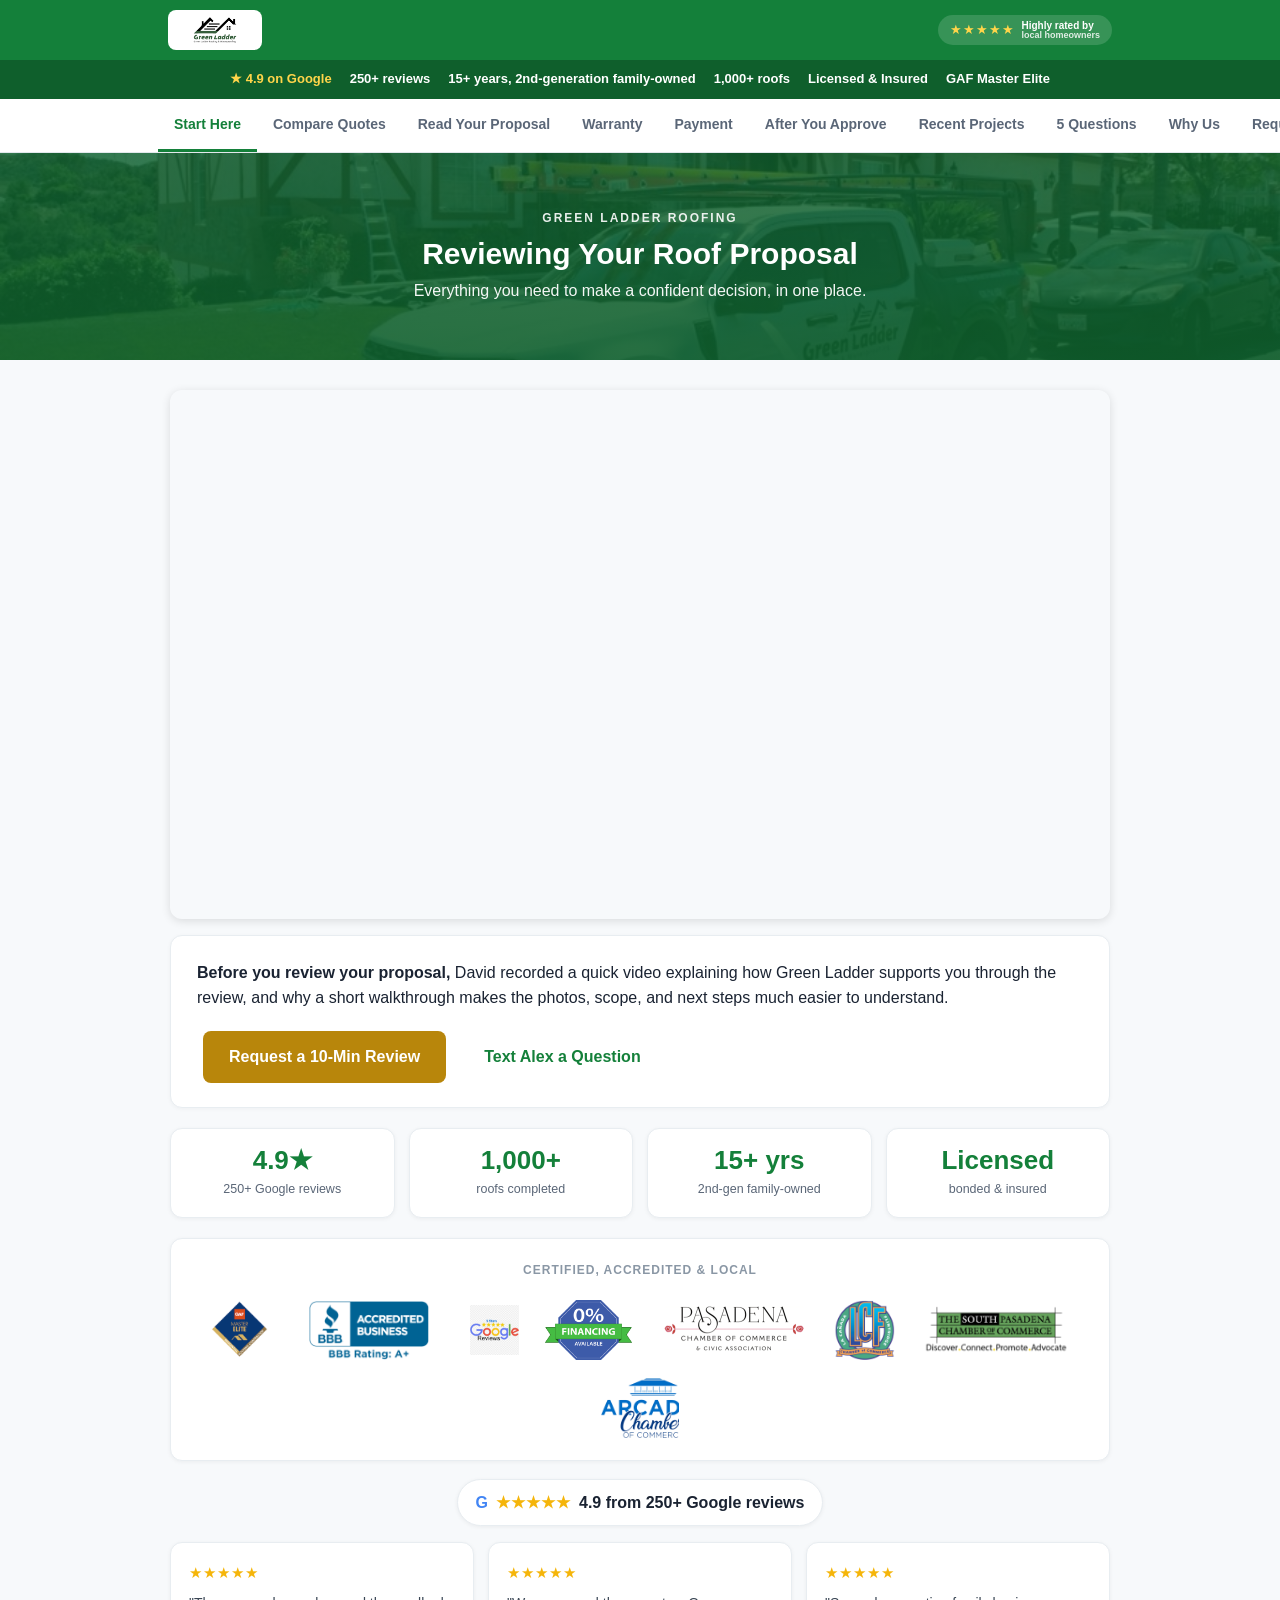
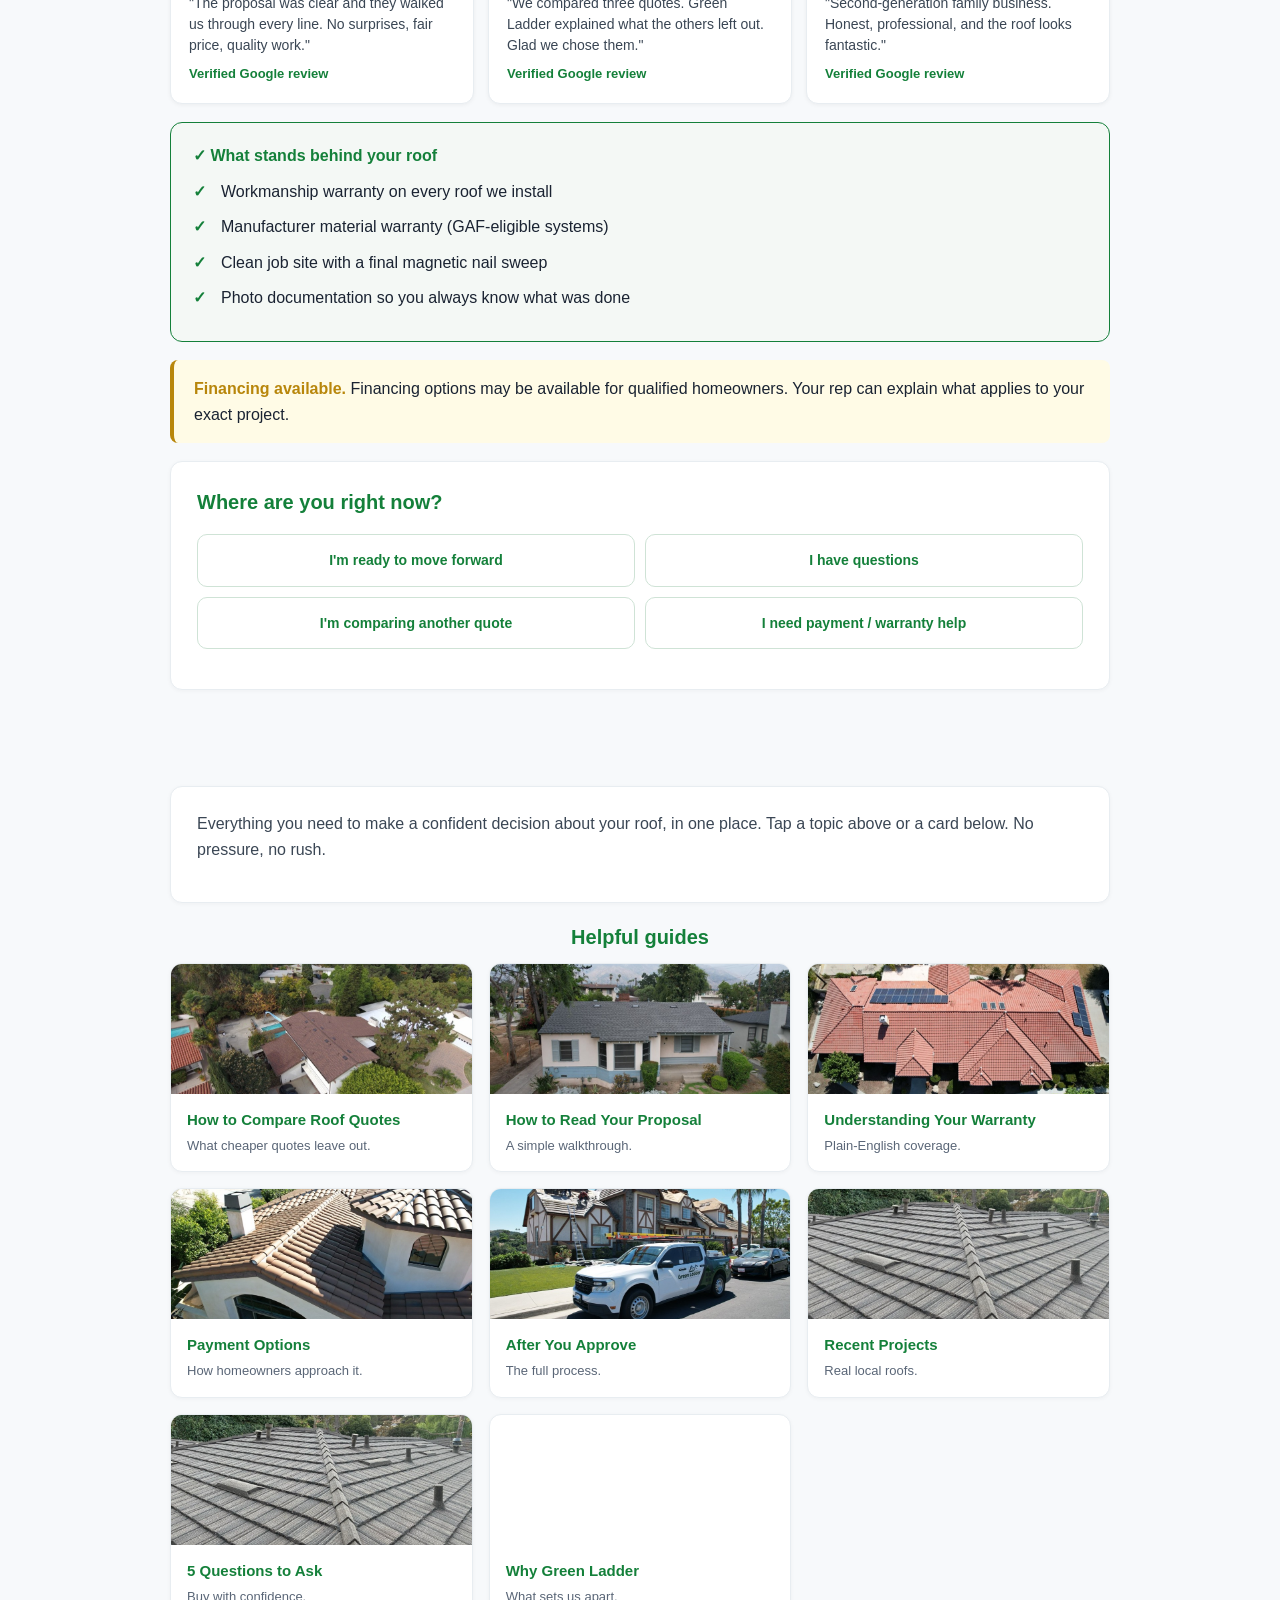
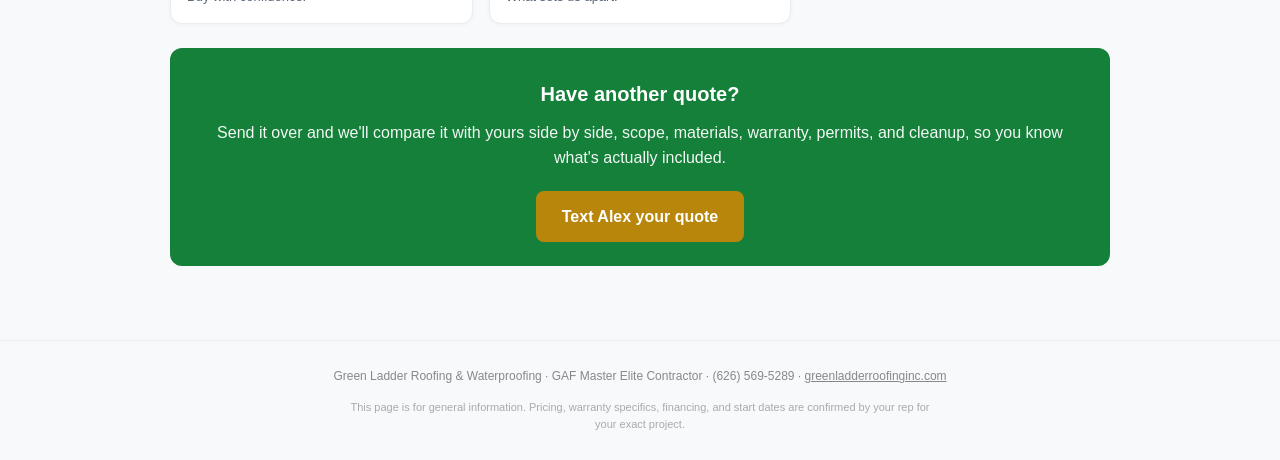
==== commit d098b520: "Rename proposal-hub persona Taylor -> Alex Reyes (sales follow-up persona; Taylor Green = speed-to-l" ====
--- a/index.html
+++ b/index.html
@@ -38,7 +38,7 @@
 <div class="hero photo" style="background-image:url(assets/img/truck.jpg)"><div class="kicker">Green Ladder Roofing</div><h1>Reviewing Your Roof Proposal</h1><p>Everything you need to make a confident decision, in one place.</p></div>
 <div class="wrap"><div class="vidwrap"><iframe src="https://www.youtube.com/embed/cPjGmhjNq-s" title="How to Review Your Green Ladder Roof Proposal" allowfullscreen loading="lazy"></iframe></div>
 <div class="card" style="margin-top:0"><b>Before you review your proposal,</b> David recorded a quick video explaining how Green Ladder supports you through the review, and why a short walkthrough makes the photos, scope, and next steps much easier to understand.
-<div class="btn-row" style="margin-top:12px"><a class="btn solid" href="sms:+16265695289">Request a 10-Min Review</a><a class="btn" href="sms:+16265695289">Text Taylor a Question</a></div></div>
+<div class="btn-row" style="margin-top:12px"><a class="btn solid" href="sms:+16265695289">Request a 10-Min Review</a><a class="btn" href="sms:+16265695289">Text Alex a Question</a></div></div>
 <div class="numbers">
 <div class="n"><b>4.9&#9733;</b><span>250+ Google reviews</span></div>
 <div class="n"><b>1,000+</b><span>roofs completed</span></div>
@@ -64,7 +64,7 @@
 <h2 style="text-align:center">Helpful guides</h2>
 <div class="grid"><a class="tile" href="#quote-comparison" onclick="showTab('quote-comparison');return false"><img src="assets/img/shingle.jpg" alt="How to Compare Roof Quotes" loading="lazy" decoding="async"><div class="body"><b>How to Compare Roof Quotes</b><span>What cheaper quotes leave out.</span></div></a><a class="tile" href="#how-to-read-proposal" onclick="showTab('how-to-read-proposal');return false"><img src="assets/img/front.jpg" alt="How to Read Your Proposal" loading="lazy" decoding="async"><div class="body"><b>How to Read Your Proposal</b><span>A simple walkthrough.</span></div></a><a class="tile" href="#warranty" onclick="showTab('warranty');return false"><img src="assets/img/tile-solar.jpg" alt="Understanding Your Warranty" loading="lazy" decoding="async"><div class="body"><b>Understanding Your Warranty</b><span>Plain-English coverage.</span></div></a><a class="tile" href="#payment" onclick="showTab('payment');return false"><img src="assets/img/spanish.jpg" alt="Payment Options" loading="lazy" decoding="async"><div class="body"><b>Payment Options</b><span>How homeowners approach it.</span></div></a><a class="tile" href="#what-happens-next" onclick="showTab('what-happens-next');return false"><img src="assets/img/truck.jpg" alt="After You Approve" loading="lazy" decoding="async"><div class="body"><b>After You Approve</b><span>The full process.</span></div></a><a class="tile" href="#gallery" onclick="showTab('gallery');return false"><img src="assets/img/gallery/p12.jpg" alt="Recent Projects" loading="lazy" decoding="async"><div class="body"><b>Recent Projects</b><span>Real local roofs.</span></div></a><a class="tile" href="#5-questions" onclick="showTab('5-questions');return false"><img src="assets/img/metal.jpg" alt="5 Questions to Ask" loading="lazy" decoding="async"><div class="body"><b>5 Questions to Ask</b><span>Buy with confidence.</span></div></a><a class="tile" href="#why-green-ladder" onclick="showTab('why-green-ladder');return false"><img src="assets/img/gaf-shingle.jpg" alt="Why Green Ladder" loading="lazy" decoding="async"><div class="body"><b>Why Green Ladder</b><span>What sets us apart.</span></div></a></div>
 <div class="cta"><h2>Have another quote?</h2><p>Send it over and we'll compare it with yours side by side, scope, materials, warranty, permits, and cleanup, so you know what's actually included.</p>
-<div class="btn-row"><a class="btn solid" href="sms:+16265695289">Text Taylor your quote</a></div></div></div></section><section class="tabsec" id="quote-comparison" role="tabpanel">
+<div class="btn-row"><a class="btn solid" href="sms:+16265695289">Text Alex your quote</a></div></div></div></section><section class="tabsec" id="quote-comparison" role="tabpanel">
 <div class="hero photo" style="background-image:url(assets/img/shingle.jpg)"><div class="kicker">The Money Question</div><h1>How to Compare Roof Quotes</h1><p>The bottom number rarely tells the whole story. The details do.</p></div>
 <div class="wrap">
 <div class="card"><div class="intro">Two roof quotes can look almost identical on the bottom line and be completely different once you look at what's actually included. The goal here isn't to rush you, it's to make sure you're comparing apples to apples before you choose anyone. Run both quotes through this list.</div>
@@ -89,7 +89,7 @@
 <img class="photo-strip" src="assets/img/shingle.jpg" alt="Green Ladder roofing project" loading="lazy" decoding="async">
 <div class="cta"><h2>Want a second set of eyes?</h2>
 <p>If you have another roof quote, send it over. We'll compare roof area, scope, materials, warranty path, permits, and cleanup side by side, so you know what's actually included.</p>
-<div class="btn-row"><a class="btn solid" href="sms:+16265695289">Text Taylor your quote</a><a class="btn" href="#book" onclick="showTab('book');return false">Request a Walkthrough</a></div></div>
+<div class="btn-row"><a class="btn solid" href="sms:+16265695289">Text Alex your quote</a><a class="btn" href="#book" onclick="showTab('book');return false">Request a Walkthrough</a></div></div>
 <div style="text-align:center"><a class="dl" href="pdf/GLR-quote-comparison.pdf" download>Download a copy (PDF)</a></div>
 </div></section><section class="tabsec" id="how-to-read-proposal" role="tabpanel">
 <div class="hero photo" style="background-image:url(assets/img/front.jpg)"><div class="kicker">Make It Simple</div><h1>How to Read Your Roof Proposal</h1><p>A quick guide so nothing feels confusing.</p></div>
@@ -114,7 +114,7 @@
 <img class="photo-strip" src="assets/img/front.jpg" alt="Green Ladder roofing project" loading="lazy" decoding="async">
 <div class="cta"><h2>Ready when you are</h2>
 <p>The goal isn't to rush you. It's to make sure you have the right information before choosing a roofer.</p>
-<div class="btn-row"><a class="btn solid" href="sms:+16265695289">Text Taylor</a><a class="btn" href="#book" onclick="showTab('book');return false">Request a Walkthrough</a></div></div>
+<div class="btn-row"><a class="btn solid" href="sms:+16265695289">Text Alex</a><a class="btn" href="#book" onclick="showTab('book');return false">Request a Walkthrough</a></div></div>
 <div style="text-align:center"><a class="dl" href="pdf/GLR-how-to-read-proposal.pdf" download>Download a copy (PDF)</a></div>
 </div></section><section class="tabsec" id="warranty" role="tabpanel">
 <div class="hero photo" style="background-image:url(assets/img/tile-solar.jpg)"><div class="kicker">Peace of Mind</div><h1>Understanding Your Roof Warranty</h1><p>Workmanship and material coverage, in plain English.</p></div>
@@ -141,7 +141,7 @@
 <img class="photo-strip" src="assets/img/tile-solar.jpg" alt="Green Ladder roofing project" loading="lazy" decoding="async">
 <div class="cta"><h2>Ready when you are</h2>
 <p>The goal isn't to rush you. It's to make sure you have the right information before choosing a roofer.</p>
-<div class="btn-row"><a class="btn solid" href="sms:+16265695289">Text Taylor</a><a class="btn" href="#book" onclick="showTab('book');return false">Request a Walkthrough</a></div></div>
+<div class="btn-row"><a class="btn solid" href="sms:+16265695289">Text Alex</a><a class="btn" href="#book" onclick="showTab('book');return false">Request a Walkthrough</a></div></div>
 <div style="text-align:center"><a class="dl" href="pdf/GLR-warranty-basics.pdf" download>Download a copy (PDF)</a></div>
 </div></section><section class="tabsec" id="payment" role="tabpanel">
 <div class="hero photo" style="background-image:url(assets/img/spanish.jpg)"><div class="kicker">The Investment</div><h1>Roof Payment Options</h1><p>A simple overview. Your rep confirms what applies.</p></div>
@@ -159,7 +159,7 @@
 <img class="photo-strip" src="assets/img/spanish.jpg" alt="Green Ladder roofing project" loading="lazy" decoding="async">
 <div class="cta"><h2>Ready when you are</h2>
 <p>The goal isn't to rush you. It's to make sure you have the right information before choosing a roofer.</p>
-<div class="btn-row"><a class="btn solid" href="sms:+16265695289">Text Taylor</a><a class="btn" href="#book" onclick="showTab('book');return false">Request a Walkthrough</a></div></div>
+<div class="btn-row"><a class="btn solid" href="sms:+16265695289">Text Alex</a><a class="btn" href="#book" onclick="showTab('book');return false">Request a Walkthrough</a></div></div>
 <div style="text-align:center"><a class="dl" href="pdf/GLR-payment-options.pdf" download>Download a copy (PDF)</a></div>
 </div></section><section class="tabsec" id="what-happens-next" role="tabpanel">
 <div class="hero photo" style="background-image:url(assets/img/truck.jpg)"><div class="kicker">After You Approve</div><h1>What Happens After You Approve</h1><p>From final review to the warranty packet.</p></div>
@@ -183,7 +183,7 @@
 <img class="photo-strip" src="assets/img/truck.jpg" alt="Green Ladder roofing project" loading="lazy" decoding="async">
 <div class="cta"><h2>Ready when you are</h2>
 <p>The goal isn't to rush you. It's to make sure you have the right information before choosing a roofer.</p>
-<div class="btn-row"><a class="btn solid" href="sms:+16265695289">Text Taylor</a><a class="btn" href="#book" onclick="showTab('book');return false">Request a Walkthrough</a></div></div>
+<div class="btn-row"><a class="btn solid" href="sms:+16265695289">Text Alex</a><a class="btn" href="#book" onclick="showTab('book');return false">Request a Walkthrough</a></div></div>
 <div style="text-align:center"><a class="dl" href="pdf/GLR-what-happens-next.pdf" download>Download a copy (PDF)</a></div>
 </div></section><section class="tabsec" id="gallery" role="tabpanel">
 <div class="hero photo" style="background-image:url(assets/img/gallery/p04.jpg)"><div class="kicker">Real Local Work</div><h1>Recent Roofing Projects</h1><p>Shingle, tile, metal, and flat-roof systems.</p></div>
@@ -191,7 +191,7 @@
 <div class="gallery-grid"><figure><img src="assets/img/gallery/p04.jpg" alt="On the Job in La Ca&ntilde;ada" loading="lazy" decoding="async"><figcaption><b>On the Job in La Ca&ntilde;ada</b><span>Concrete tile roof, hillside home</span></figcaption></figure><figure><img src="assets/img/gallery/p12.jpg" alt="Metal Shingle Roof" loading="lazy" decoding="async"><figcaption><b>Metal Shingle Roof</b><span>High fire zone, La Ca&ntilde;ada</span></figcaption></figure><figure><img src="assets/img/gallery/p07.jpg" alt="Clay Tile Roof with Solar" loading="lazy" decoding="async"><figcaption><b>Clay Tile Roof with Solar</b><span>Full tile system, aerial view</span></figcaption></figure><figure><img src="assets/img/gallery/p05.jpg" alt="Spanish Barrel Tile" loading="lazy" decoding="async"><figcaption><b>Spanish Barrel Tile</b><span>Ridge and hip detail</span></figcaption></figure><figure><img src="assets/img/gallery/p02.jpg" alt="Architectural Shingle" loading="lazy" decoding="async"><figcaption><b>Architectural Shingle</b><span>Front elevation, residential</span></figcaption></figure><figure><img src="assets/img/gallery/p08.jpg" alt="Asphalt Shingle Roof" loading="lazy" decoding="async"><figcaption><b>Asphalt Shingle Roof</b><span>Full roof replacement, aerial</span></figcaption></figure><figure><img src="assets/img/gallery/p13.jpg" alt="Clay Tile + Solar" loading="lazy" decoding="async"><figcaption><b>Clay Tile + Solar</b><span>Terracotta tile with solar</span></figcaption></figure><figure><img src="assets/img/gallery/p10.jpg" alt="Architectural Shingle" loading="lazy" decoding="async"><figcaption><b>Architectural Shingle</b><span>Full roof replacement, aerial</span></figcaption></figure><figure><img src="assets/img/gallery/p09.jpg" alt="GAF Shingle Roof" loading="lazy" decoding="async"><figcaption><b>GAF Shingle Roof</b><span>Full roof replacement, aerial</span></figcaption></figure><figure><img src="assets/img/gallery/p06.jpg" alt="TPO Cool Roof" loading="lazy" decoding="async"><figcaption><b>TPO Cool Roof</b><span>Emergency flat-roof, Sun Valley</span></figcaption></figure><figure><img src="assets/img/gallery/p11.jpg" alt="Asphalt Shingle Roof" loading="lazy" decoding="async"><figcaption><b>Asphalt Shingle Roof</b><span>Full residential roof, aerial</span></figcaption></figure></div>
 <div class="cta"><h2>Want to see how this compares to your roof?</h2>
 <p>We'll document yours the same way, with a free photo inspection and a report you keep.</p>
-<div class="btn-row"><a class="btn solid" href="sms:+16265695289">Text Taylor</a><a class="btn" href="#book">Request a Walkthrough</a></div></div>
+<div class="btn-row"><a class="btn solid" href="sms:+16265695289">Text Alex</a><a class="btn" href="#book">Request a Walkthrough</a></div></div>
 </div></section><section class="tabsec" id="5-questions" role="tabpanel">
 <div class="hero photo" style="background-image:url(assets/img/metal.jpg)"><div class="kicker">Buy With Confidence</div><h1>5 Questions to Ask Any Roofer</h1><p>Bring these to any roofer, including us.</p></div>
 <div class="wrap">
@@ -210,7 +210,7 @@
 <img class="photo-strip" src="assets/img/metal.jpg" alt="Green Ladder roofing project" loading="lazy" decoding="async">
 <div class="cta"><h2>Ready when you are</h2>
 <p>The goal isn't to rush you. It's to make sure you have the right information before choosing a roofer.</p>
-<div class="btn-row"><a class="btn solid" href="sms:+16265695289">Text Taylor</a><a class="btn" href="#book" onclick="showTab('book');return false">Request a Walkthrough</a></div></div>
+<div class="btn-row"><a class="btn solid" href="sms:+16265695289">Text Alex</a><a class="btn" href="#book" onclick="showTab('book');return false">Request a Walkthrough</a></div></div>
 <div style="text-align:center"><a class="dl" href="pdf/GLR-5-questions.pdf" download>Download a copy (PDF)</a></div>
 </div></section><section class="tabsec" id="why-green-ladder" role="tabpanel">
 <div class="hero photo" style="background-image:url(assets/img/gaf-shingle.jpg)"><div class="kicker">Why Us</div><h1>Why Homeowners Choose Green Ladder</h1><p>What sets us apart on a roof you'll live under for decades.</p></div>
@@ -230,11 +230,11 @@
 <img class="photo-strip" src="assets/img/gaf-shingle.jpg" alt="Green Ladder roofing project" loading="lazy" decoding="async">
 <div class="cta"><h2>Ready when you are</h2>
 <p>The goal isn't to rush you. It's to make sure you have the right information before choosing a roofer.</p>
-<div class="btn-row"><a class="btn solid" href="sms:+16265695289">Text Taylor</a><a class="btn" href="#book" onclick="showTab('book');return false">Request a Walkthrough</a></div></div>
+<div class="btn-row"><a class="btn solid" href="sms:+16265695289">Text Alex</a><a class="btn" href="#book" onclick="showTab('book');return false">Request a Walkthrough</a></div></div>
 <div style="text-align:center"><a class="dl" href="pdf/GLR-why-green-ladder.pdf" download>Download a copy (PDF)</a></div>
 </div></section><section class="tabsec" id="book" role="tabpanel">
 <div class="hero photo" style="background-image:url(assets/img/front.jpg)"><div class="kicker">No Pressure</div><h1>Set Up a Proposal Walkthrough</h1><p>A short, 10-minute walkthrough with the photos open. Text or call and we'll find a time that works for you.</p></div>
-<div class="wrap"><div class="card" style="text-align:center"><h2>Pick whatever's easiest</h2><p>We can go through your proposal, answer your questions, and compare your options together. No pressure to decide on the call.</p><div class="btn-row"><a class="btn solid" href="sms:+16265695289">Text Taylor (626) 569-5289</a><a class="btn" href="tel:+16265695289">Call Us</a></div></div>
+<div class="wrap"><div class="card" style="text-align:center"><h2>Pick whatever's easiest</h2><p>We can go through your proposal, answer your questions, and compare your options together. No pressure to decide on the call.</p><div class="btn-row"><a class="btn solid" href="sms:+16265695289">Text Alex (626) 569-5289</a><a class="btn" href="tel:+16265695289">Call Us</a></div></div>
 <div class="card" style="text-align:center"><h3 style="margin-top:0">Prefer to talk it through?</h3><p>A quick call is often the easiest way to get clear answers about your specific roof. We'll work around your schedule, mornings, afternoons, or evenings.</p></div></div></section>
 <div class="foot">Green Ladder Roofing &amp; Waterproofing &middot; GAF Master Elite Contractor &middot; (626) 569-5289 &middot; <a href="https://greenladderroofinginc.com">greenladderroofinginc.com</a>
 <div class="disclaim">This page is for general information. Pricing, warranty specifics, financing, and start dates are confirmed by your rep for your exact project.</div></div>
@@ -247,6 +247,6 @@
 }
 window.addEventListener('load',()=>{var h=location.hash.replace('#','');if(h&&document.getElementById(h))showTab(h);});
 </script>
-<div class="sticky-cta"><a class="stext" href="sms:+16265695289">Text Taylor</a><a class="scall" href="#book" onclick="showTab('book');return false">Request Review</a></div>
+<div class="sticky-cta"><a class="stext" href="sms:+16265695289">Text Alex</a><a class="scall" href="#book" onclick="showTab('book');return false">Request Review</a></div>
 <script src="assets/social-proof.js"></script>
 </body></html>
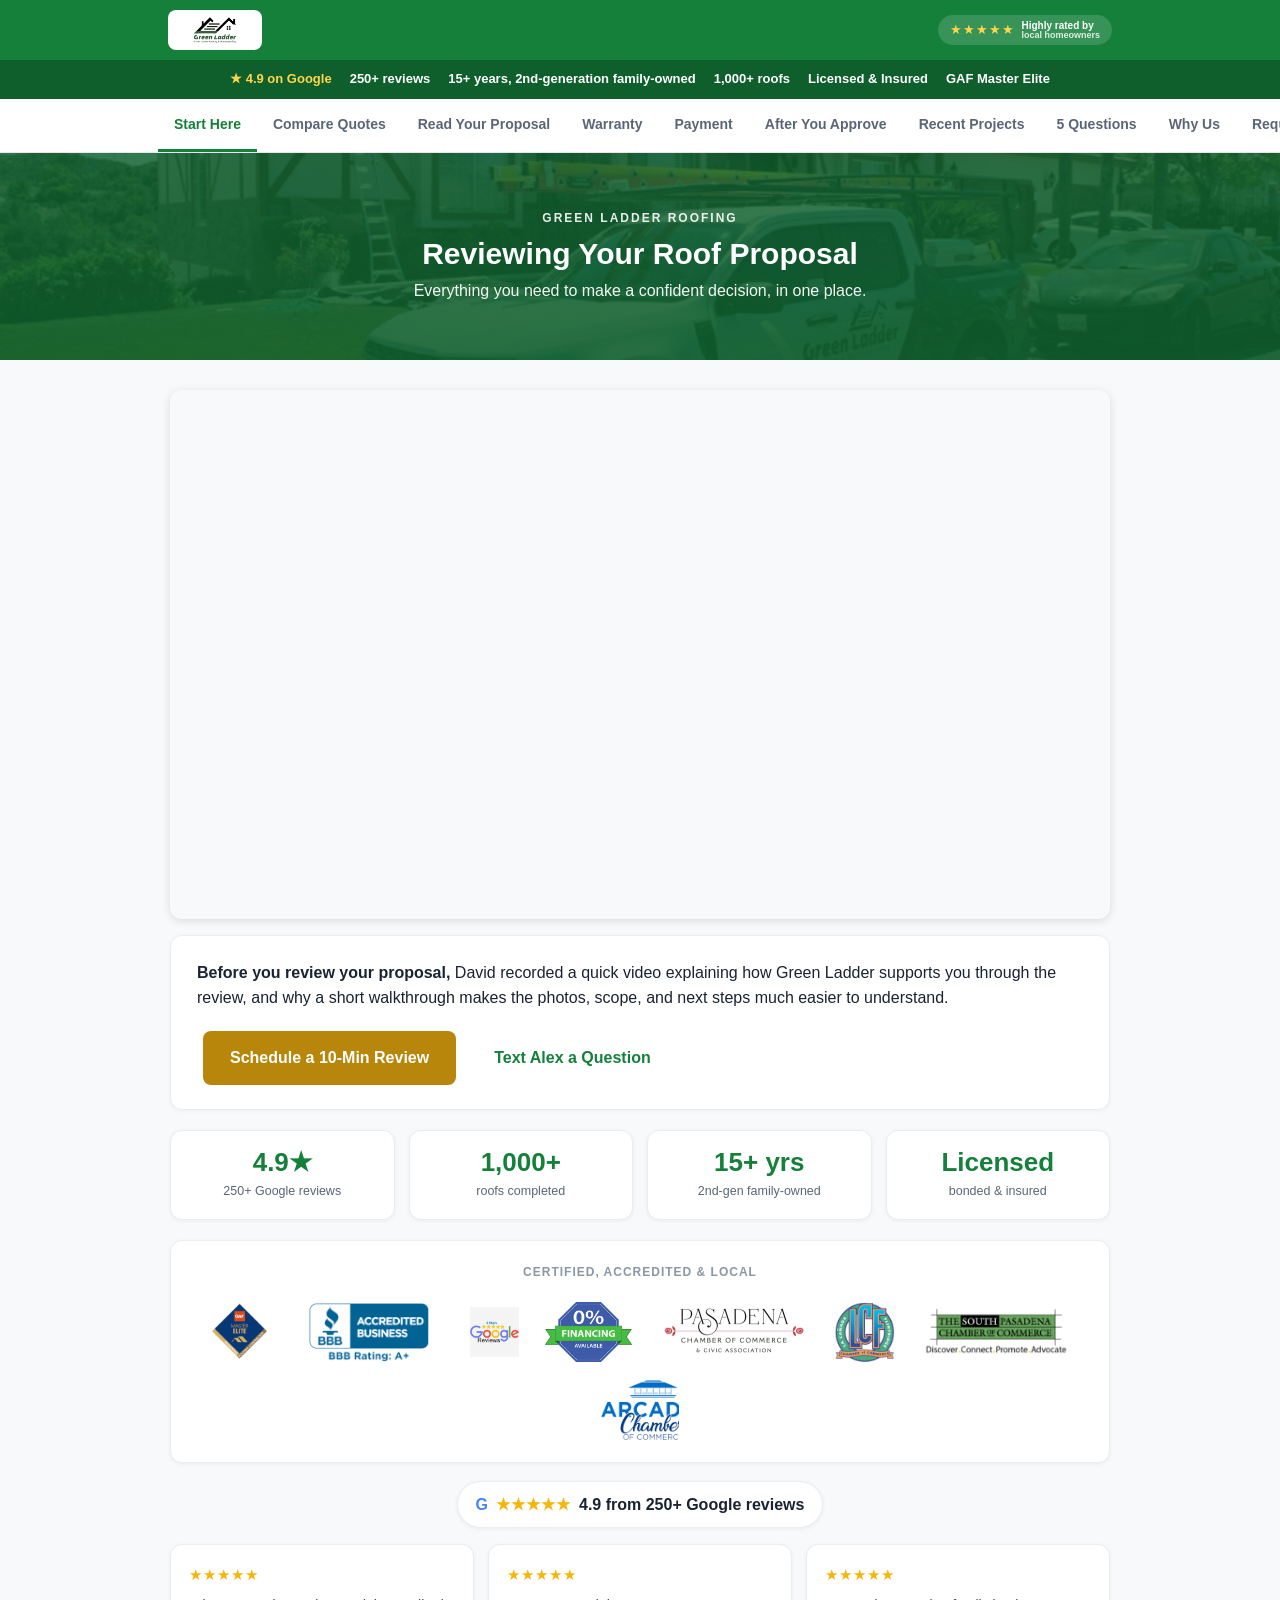
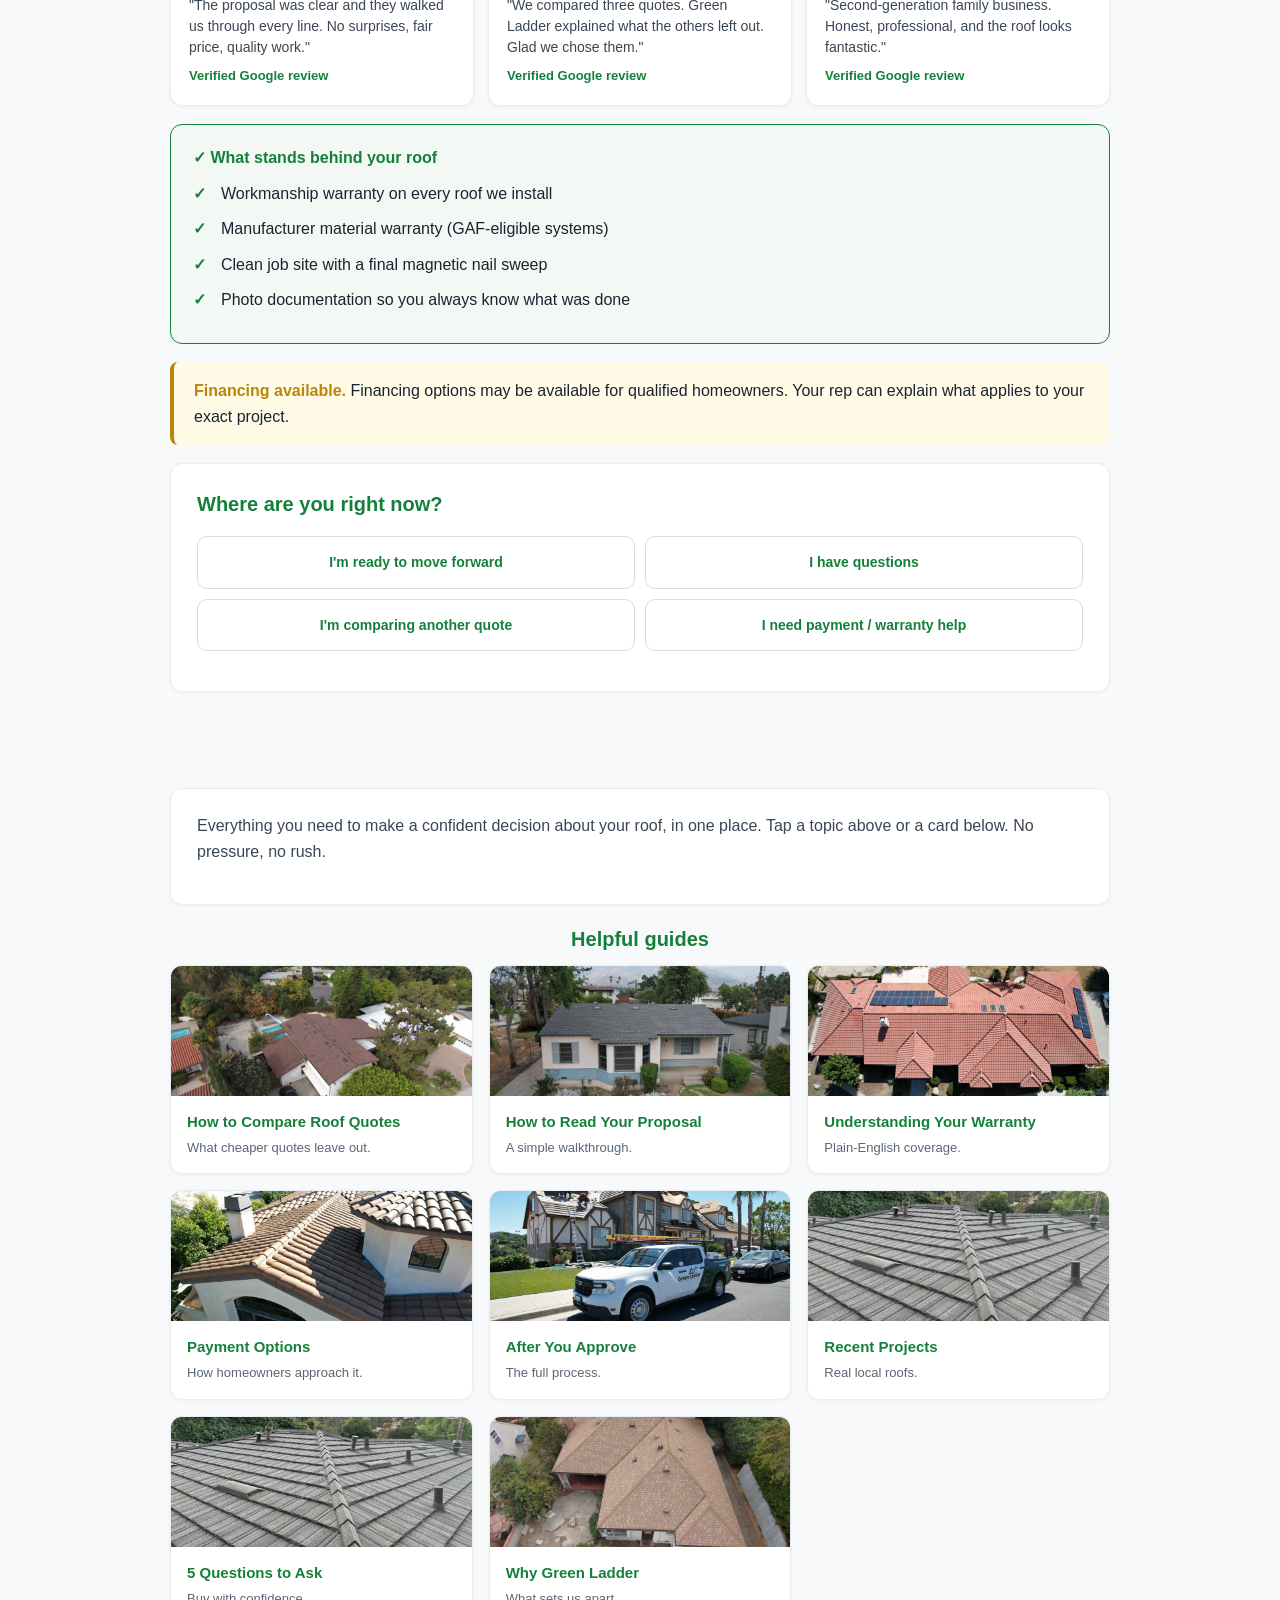
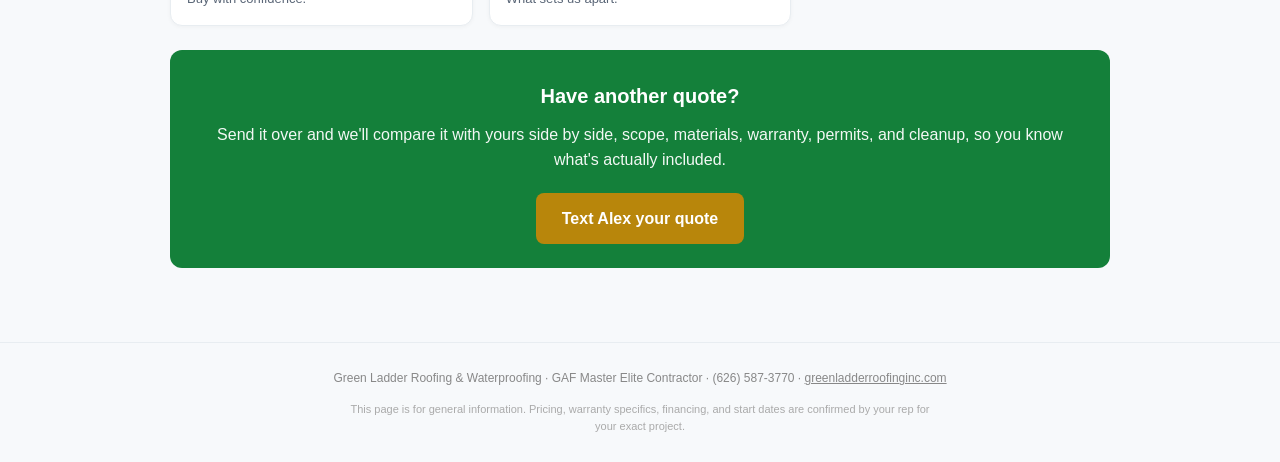
==== commit a87f7deb: "Proposal hub: Alex number (626) 587-3770 + ST proposal scheduler (sched_lwmzfz) wired to book-tab + " ====
--- a/index.html
+++ b/index.html
@@ -38,7 +38,7 @@
 <div class="hero photo" style="background-image:url(assets/img/truck.jpg)"><div class="kicker">Green Ladder Roofing</div><h1>Reviewing Your Roof Proposal</h1><p>Everything you need to make a confident decision, in one place.</p></div>
 <div class="wrap"><div class="vidwrap"><iframe src="https://www.youtube.com/embed/cPjGmhjNq-s" title="How to Review Your Green Ladder Roof Proposal" allowfullscreen loading="lazy"></iframe></div>
 <div class="card" style="margin-top:0"><b>Before you review your proposal,</b> David recorded a quick video explaining how Green Ladder supports you through the review, and why a short walkthrough makes the photos, scope, and next steps much easier to understand.
-<div class="btn-row" style="margin-top:12px"><a class="btn solid" href="sms:+16265695289">Request a 10-Min Review</a><a class="btn" href="sms:+16265695289">Text Alex a Question</a></div></div>
+<div class="btn-row" style="margin-top:12px"><button type="button" class="btn solid" onclick="_scheduler.show({ schedulerId: 'sched_lwmzfzwzh8mcyrxloe19dr71' })">Schedule a 10-Min Review</button><a class="btn" href="sms:+16265873770">Text Alex a Question</a></div></div>
 <div class="numbers">
 <div class="n"><b>4.9&#9733;</b><span>250+ Google reviews</span></div>
 <div class="n"><b>1,000+</b><span>roofs completed</span></div>
@@ -55,8 +55,8 @@
 <div class="guarantee"><h3>&#10003; What stands behind your roof</h3><ul><li>Workmanship warranty on every roof we install</li><li>Manufacturer material warranty (GAF-eligible systems)</li><li>Clean job site with a final magnetic nail sweep</li><li>Photo documentation so you always know what was done</li></ul></div>
 <div class="fin"><b>Financing available.</b> Financing options may be available for qualified homeowners. Your rep can explain what applies to your exact project.</div>
 <div class="card"><h2 style="margin-top:0">Where are you right now?</h2><div class="routing">
-<a href="sms:+16265695289?&body=I'm%20ready%20to%20move%20forward%20with%20my%20roof">I'm ready to move forward</a>
-<a href="sms:+16265695289?&body=I%20have%20questions%20about%20my%20proposal">I have questions</a>
+<a href="sms:+16265873770?&body=I'm%20ready%20to%20move%20forward%20with%20my%20roof">I'm ready to move forward</a>
+<a href="sms:+16265873770?&body=I%20have%20questions%20about%20my%20proposal">I have questions</a>
 <a href="#quote-comparison" onclick="showTab('quote-comparison');return false">I'm comparing another quote</a>
 <a href="#payment" onclick="showTab('payment');return false">I need payment / warranty help</a>
 </div></div></div>
@@ -64,7 +64,7 @@
 <h2 style="text-align:center">Helpful guides</h2>
 <div class="grid"><a class="tile" href="#quote-comparison" onclick="showTab('quote-comparison');return false"><img src="assets/img/shingle.jpg" alt="How to Compare Roof Quotes" loading="lazy" decoding="async"><div class="body"><b>How to Compare Roof Quotes</b><span>What cheaper quotes leave out.</span></div></a><a class="tile" href="#how-to-read-proposal" onclick="showTab('how-to-read-proposal');return false"><img src="assets/img/front.jpg" alt="How to Read Your Proposal" loading="lazy" decoding="async"><div class="body"><b>How to Read Your Proposal</b><span>A simple walkthrough.</span></div></a><a class="tile" href="#warranty" onclick="showTab('warranty');return false"><img src="assets/img/tile-solar.jpg" alt="Understanding Your Warranty" loading="lazy" decoding="async"><div class="body"><b>Understanding Your Warranty</b><span>Plain-English coverage.</span></div></a><a class="tile" href="#payment" onclick="showTab('payment');return false"><img src="assets/img/spanish.jpg" alt="Payment Options" loading="lazy" decoding="async"><div class="body"><b>Payment Options</b><span>How homeowners approach it.</span></div></a><a class="tile" href="#what-happens-next" onclick="showTab('what-happens-next');return false"><img src="assets/img/truck.jpg" alt="After You Approve" loading="lazy" decoding="async"><div class="body"><b>After You Approve</b><span>The full process.</span></div></a><a class="tile" href="#gallery" onclick="showTab('gallery');return false"><img src="assets/img/gallery/p12.jpg" alt="Recent Projects" loading="lazy" decoding="async"><div class="body"><b>Recent Projects</b><span>Real local roofs.</span></div></a><a class="tile" href="#5-questions" onclick="showTab('5-questions');return false"><img src="assets/img/metal.jpg" alt="5 Questions to Ask" loading="lazy" decoding="async"><div class="body"><b>5 Questions to Ask</b><span>Buy with confidence.</span></div></a><a class="tile" href="#why-green-ladder" onclick="showTab('why-green-ladder');return false"><img src="assets/img/gaf-shingle.jpg" alt="Why Green Ladder" loading="lazy" decoding="async"><div class="body"><b>Why Green Ladder</b><span>What sets us apart.</span></div></a></div>
 <div class="cta"><h2>Have another quote?</h2><p>Send it over and we'll compare it with yours side by side, scope, materials, warranty, permits, and cleanup, so you know what's actually included.</p>
-<div class="btn-row"><a class="btn solid" href="sms:+16265695289">Text Alex your quote</a></div></div></div></section><section class="tabsec" id="quote-comparison" role="tabpanel">
+<div class="btn-row"><a class="btn solid" href="sms:+16265873770">Text Alex your quote</a></div></div></div></section><section class="tabsec" id="quote-comparison" role="tabpanel">
 <div class="hero photo" style="background-image:url(assets/img/shingle.jpg)"><div class="kicker">The Money Question</div><h1>How to Compare Roof Quotes</h1><p>The bottom number rarely tells the whole story. The details do.</p></div>
 <div class="wrap">
 <div class="card"><div class="intro">Two roof quotes can look almost identical on the bottom line and be completely different once you look at what's actually included. The goal here isn't to rush you, it's to make sure you're comparing apples to apples before you choose anyone. Run both quotes through this list.</div>
@@ -89,7 +89,7 @@
 <img class="photo-strip" src="assets/img/shingle.jpg" alt="Green Ladder roofing project" loading="lazy" decoding="async">
 <div class="cta"><h2>Want a second set of eyes?</h2>
 <p>If you have another roof quote, send it over. We'll compare roof area, scope, materials, warranty path, permits, and cleanup side by side, so you know what's actually included.</p>
-<div class="btn-row"><a class="btn solid" href="sms:+16265695289">Text Alex your quote</a><a class="btn" href="#book" onclick="showTab('book');return false">Request a Walkthrough</a></div></div>
+<div class="btn-row"><a class="btn solid" href="sms:+16265873770">Text Alex your quote</a><a class="btn" href="#book" onclick="showTab('book');return false">Request a Walkthrough</a></div></div>
 <div style="text-align:center"><a class="dl" href="pdf/GLR-quote-comparison.pdf" download>Download a copy (PDF)</a></div>
 </div></section><section class="tabsec" id="how-to-read-proposal" role="tabpanel">
 <div class="hero photo" style="background-image:url(assets/img/front.jpg)"><div class="kicker">Make It Simple</div><h1>How to Read Your Roof Proposal</h1><p>A quick guide so nothing feels confusing.</p></div>
@@ -114,7 +114,7 @@
 <img class="photo-strip" src="assets/img/front.jpg" alt="Green Ladder roofing project" loading="lazy" decoding="async">
 <div class="cta"><h2>Ready when you are</h2>
 <p>The goal isn't to rush you. It's to make sure you have the right information before choosing a roofer.</p>
-<div class="btn-row"><a class="btn solid" href="sms:+16265695289">Text Alex</a><a class="btn" href="#book" onclick="showTab('book');return false">Request a Walkthrough</a></div></div>
+<div class="btn-row"><a class="btn solid" href="sms:+16265873770">Text Alex</a><a class="btn" href="#book" onclick="showTab('book');return false">Request a Walkthrough</a></div></div>
 <div style="text-align:center"><a class="dl" href="pdf/GLR-how-to-read-proposal.pdf" download>Download a copy (PDF)</a></div>
 </div></section><section class="tabsec" id="warranty" role="tabpanel">
 <div class="hero photo" style="background-image:url(assets/img/tile-solar.jpg)"><div class="kicker">Peace of Mind</div><h1>Understanding Your Roof Warranty</h1><p>Workmanship and material coverage, in plain English.</p></div>
@@ -141,7 +141,7 @@
 <img class="photo-strip" src="assets/img/tile-solar.jpg" alt="Green Ladder roofing project" loading="lazy" decoding="async">
 <div class="cta"><h2>Ready when you are</h2>
 <p>The goal isn't to rush you. It's to make sure you have the right information before choosing a roofer.</p>
-<div class="btn-row"><a class="btn solid" href="sms:+16265695289">Text Alex</a><a class="btn" href="#book" onclick="showTab('book');return false">Request a Walkthrough</a></div></div>
+<div class="btn-row"><a class="btn solid" href="sms:+16265873770">Text Alex</a><a class="btn" href="#book" onclick="showTab('book');return false">Request a Walkthrough</a></div></div>
 <div style="text-align:center"><a class="dl" href="pdf/GLR-warranty-basics.pdf" download>Download a copy (PDF)</a></div>
 </div></section><section class="tabsec" id="payment" role="tabpanel">
 <div class="hero photo" style="background-image:url(assets/img/spanish.jpg)"><div class="kicker">The Investment</div><h1>Roof Payment Options</h1><p>A simple overview. Your rep confirms what applies.</p></div>
@@ -159,7 +159,7 @@
 <img class="photo-strip" src="assets/img/spanish.jpg" alt="Green Ladder roofing project" loading="lazy" decoding="async">
 <div class="cta"><h2>Ready when you are</h2>
 <p>The goal isn't to rush you. It's to make sure you have the right information before choosing a roofer.</p>
-<div class="btn-row"><a class="btn solid" href="sms:+16265695289">Text Alex</a><a class="btn" href="#book" onclick="showTab('book');return false">Request a Walkthrough</a></div></div>
+<div class="btn-row"><a class="btn solid" href="sms:+16265873770">Text Alex</a><a class="btn" href="#book" onclick="showTab('book');return false">Request a Walkthrough</a></div></div>
 <div style="text-align:center"><a class="dl" href="pdf/GLR-payment-options.pdf" download>Download a copy (PDF)</a></div>
 </div></section><section class="tabsec" id="what-happens-next" role="tabpanel">
 <div class="hero photo" style="background-image:url(assets/img/truck.jpg)"><div class="kicker">After You Approve</div><h1>What Happens After You Approve</h1><p>From final review to the warranty packet.</p></div>
@@ -183,7 +183,7 @@
 <img class="photo-strip" src="assets/img/truck.jpg" alt="Green Ladder roofing project" loading="lazy" decoding="async">
 <div class="cta"><h2>Ready when you are</h2>
 <p>The goal isn't to rush you. It's to make sure you have the right information before choosing a roofer.</p>
-<div class="btn-row"><a class="btn solid" href="sms:+16265695289">Text Alex</a><a class="btn" href="#book" onclick="showTab('book');return false">Request a Walkthrough</a></div></div>
+<div class="btn-row"><a class="btn solid" href="sms:+16265873770">Text Alex</a><a class="btn" href="#book" onclick="showTab('book');return false">Request a Walkthrough</a></div></div>
 <div style="text-align:center"><a class="dl" href="pdf/GLR-what-happens-next.pdf" download>Download a copy (PDF)</a></div>
 </div></section><section class="tabsec" id="gallery" role="tabpanel">
 <div class="hero photo" style="background-image:url(assets/img/gallery/p04.jpg)"><div class="kicker">Real Local Work</div><h1>Recent Roofing Projects</h1><p>Shingle, tile, metal, and flat-roof systems.</p></div>
@@ -191,7 +191,7 @@
 <div class="gallery-grid"><figure><img src="assets/img/gallery/p04.jpg" alt="On the Job in La Ca&ntilde;ada" loading="lazy" decoding="async"><figcaption><b>On the Job in La Ca&ntilde;ada</b><span>Concrete tile roof, hillside home</span></figcaption></figure><figure><img src="assets/img/gallery/p12.jpg" alt="Metal Shingle Roof" loading="lazy" decoding="async"><figcaption><b>Metal Shingle Roof</b><span>High fire zone, La Ca&ntilde;ada</span></figcaption></figure><figure><img src="assets/img/gallery/p07.jpg" alt="Clay Tile Roof with Solar" loading="lazy" decoding="async"><figcaption><b>Clay Tile Roof with Solar</b><span>Full tile system, aerial view</span></figcaption></figure><figure><img src="assets/img/gallery/p05.jpg" alt="Spanish Barrel Tile" loading="lazy" decoding="async"><figcaption><b>Spanish Barrel Tile</b><span>Ridge and hip detail</span></figcaption></figure><figure><img src="assets/img/gallery/p02.jpg" alt="Architectural Shingle" loading="lazy" decoding="async"><figcaption><b>Architectural Shingle</b><span>Front elevation, residential</span></figcaption></figure><figure><img src="assets/img/gallery/p08.jpg" alt="Asphalt Shingle Roof" loading="lazy" decoding="async"><figcaption><b>Asphalt Shingle Roof</b><span>Full roof replacement, aerial</span></figcaption></figure><figure><img src="assets/img/gallery/p13.jpg" alt="Clay Tile + Solar" loading="lazy" decoding="async"><figcaption><b>Clay Tile + Solar</b><span>Terracotta tile with solar</span></figcaption></figure><figure><img src="assets/img/gallery/p10.jpg" alt="Architectural Shingle" loading="lazy" decoding="async"><figcaption><b>Architectural Shingle</b><span>Full roof replacement, aerial</span></figcaption></figure><figure><img src="assets/img/gallery/p09.jpg" alt="GAF Shingle Roof" loading="lazy" decoding="async"><figcaption><b>GAF Shingle Roof</b><span>Full roof replacement, aerial</span></figcaption></figure><figure><img src="assets/img/gallery/p06.jpg" alt="TPO Cool Roof" loading="lazy" decoding="async"><figcaption><b>TPO Cool Roof</b><span>Emergency flat-roof, Sun Valley</span></figcaption></figure><figure><img src="assets/img/gallery/p11.jpg" alt="Asphalt Shingle Roof" loading="lazy" decoding="async"><figcaption><b>Asphalt Shingle Roof</b><span>Full residential roof, aerial</span></figcaption></figure></div>
 <div class="cta"><h2>Want to see how this compares to your roof?</h2>
 <p>We'll document yours the same way, with a free photo inspection and a report you keep.</p>
-<div class="btn-row"><a class="btn solid" href="sms:+16265695289">Text Alex</a><a class="btn" href="#book">Request a Walkthrough</a></div></div>
+<div class="btn-row"><a class="btn solid" href="sms:+16265873770">Text Alex</a><a class="btn" href="#book">Request a Walkthrough</a></div></div>
 </div></section><section class="tabsec" id="5-questions" role="tabpanel">
 <div class="hero photo" style="background-image:url(assets/img/metal.jpg)"><div class="kicker">Buy With Confidence</div><h1>5 Questions to Ask Any Roofer</h1><p>Bring these to any roofer, including us.</p></div>
 <div class="wrap">
@@ -210,7 +210,7 @@
 <img class="photo-strip" src="assets/img/metal.jpg" alt="Green Ladder roofing project" loading="lazy" decoding="async">
 <div class="cta"><h2>Ready when you are</h2>
 <p>The goal isn't to rush you. It's to make sure you have the right information before choosing a roofer.</p>
-<div class="btn-row"><a class="btn solid" href="sms:+16265695289">Text Alex</a><a class="btn" href="#book" onclick="showTab('book');return false">Request a Walkthrough</a></div></div>
+<div class="btn-row"><a class="btn solid" href="sms:+16265873770">Text Alex</a><a class="btn" href="#book" onclick="showTab('book');return false">Request a Walkthrough</a></div></div>
 <div style="text-align:center"><a class="dl" href="pdf/GLR-5-questions.pdf" download>Download a copy (PDF)</a></div>
 </div></section><section class="tabsec" id="why-green-ladder" role="tabpanel">
 <div class="hero photo" style="background-image:url(assets/img/gaf-shingle.jpg)"><div class="kicker">Why Us</div><h1>Why Homeowners Choose Green Ladder</h1><p>What sets us apart on a roof you'll live under for decades.</p></div>
@@ -230,13 +230,13 @@
 <img class="photo-strip" src="assets/img/gaf-shingle.jpg" alt="Green Ladder roofing project" loading="lazy" decoding="async">
 <div class="cta"><h2>Ready when you are</h2>
 <p>The goal isn't to rush you. It's to make sure you have the right information before choosing a roofer.</p>
-<div class="btn-row"><a class="btn solid" href="sms:+16265695289">Text Alex</a><a class="btn" href="#book" onclick="showTab('book');return false">Request a Walkthrough</a></div></div>
+<div class="btn-row"><a class="btn solid" href="sms:+16265873770">Text Alex</a><a class="btn" href="#book" onclick="showTab('book');return false">Request a Walkthrough</a></div></div>
 <div style="text-align:center"><a class="dl" href="pdf/GLR-why-green-ladder.pdf" download>Download a copy (PDF)</a></div>
 </div></section><section class="tabsec" id="book" role="tabpanel">
 <div class="hero photo" style="background-image:url(assets/img/front.jpg)"><div class="kicker">No Pressure</div><h1>Set Up a Proposal Walkthrough</h1><p>A short, 10-minute walkthrough with the photos open. Text or call and we'll find a time that works for you.</p></div>
-<div class="wrap"><div class="card" style="text-align:center"><h2>Pick whatever's easiest</h2><p>We can go through your proposal, answer your questions, and compare your options together. No pressure to decide on the call.</p><div class="btn-row"><a class="btn solid" href="sms:+16265695289">Text Alex (626) 569-5289</a><a class="btn" href="tel:+16265695289">Call Us</a></div></div>
+<div class="wrap"><div class="card" style="text-align:center"><h2>Pick your own time online</h2><p>Use our live scheduler to grab a time for your 10-minute proposal walkthrough, with the photos open. It takes about a minute.</p><div class="btn-row"><button type="button" class="btn solid" onclick="_scheduler.show({ schedulerId: 'sched_lwmzfzwzh8mcyrxloe19dr71' })">Schedule My Walkthrough</button></div><p style="margin-top:18px;font-size:14px;color:#5a6677">Prefer to talk it through with a person? Text or call Alex and we will set it up.</p><div class="btn-row"><a class="btn" href="sms:+16265873770">Text Alex (626) 587-3770</a><a class="btn" href="tel:+16265873770">Call Alex</a></div></div>
 <div class="card" style="text-align:center"><h3 style="margin-top:0">Prefer to talk it through?</h3><p>A quick call is often the easiest way to get clear answers about your specific roof. We'll work around your schedule, mornings, afternoons, or evenings.</p></div></div></section>
-<div class="foot">Green Ladder Roofing &amp; Waterproofing &middot; GAF Master Elite Contractor &middot; (626) 569-5289 &middot; <a href="https://greenladderroofinginc.com">greenladderroofinginc.com</a>
+<div class="foot">Green Ladder Roofing &amp; Waterproofing &middot; GAF Master Elite Contractor &middot; (626) 587-3770 &middot; <a href="https://greenladderroofinginc.com">greenladderroofinginc.com</a>
 <div class="disclaim">This page is for general information. Pricing, warranty specifics, financing, and start dates are confirmed by your rep for your exact project.</div></div>
 <script>
 function showTab(id){
@@ -247,6 +247,7 @@
 }
 window.addEventListener('load',()=>{var h=location.hash.replace('#','');if(h&&document.getElementById(h))showTab(h);});
 </script>
-<div class="sticky-cta"><a class="stext" href="sms:+16265695289">Text Alex</a><a class="scall" href="#book" onclick="showTab('book');return false">Request Review</a></div>
+<div class="sticky-cta"><a class="stext" href="sms:+16265873770">Text Alex</a><a class="scall" href="#book" onclick="showTab('book');return false">Request Review</a></div>
 <script src="assets/social-proof.js"></script>
+<script data-api-key="vet742vqllcklcithow2rkz7" data-schedulerid="sched_lwmzfzwzh8mcyrxloe19dr71" defer id="se-widget-embed" src="https://embed.scheduler.servicetitan.com/scheduler-v1.js"></script>
 </body></html>
--- a/assets/style.css
+++ b/assets/style.css
@@ -178,3 +178,7 @@
 .teamphoto{margin:0 0 16px}
 .teamphoto img{width:100%;border-radius:12px;display:block;box-shadow:0 2px 10px rgba(0,0,0,.12)}
 .teamphoto .cap{text-align:center;font-size:13px;color:#5a6677;margin-top:8px}
+
+/* make <button class="btn"> look identical to <a class="btn"> */
+button.btn{font-family:inherit;font-size:inherit;line-height:inherit;border:1px solid var(--line,#d8dee6);cursor:pointer;-webkit-appearance:none;appearance:none}
+button.btn.solid{border-color:transparent}
